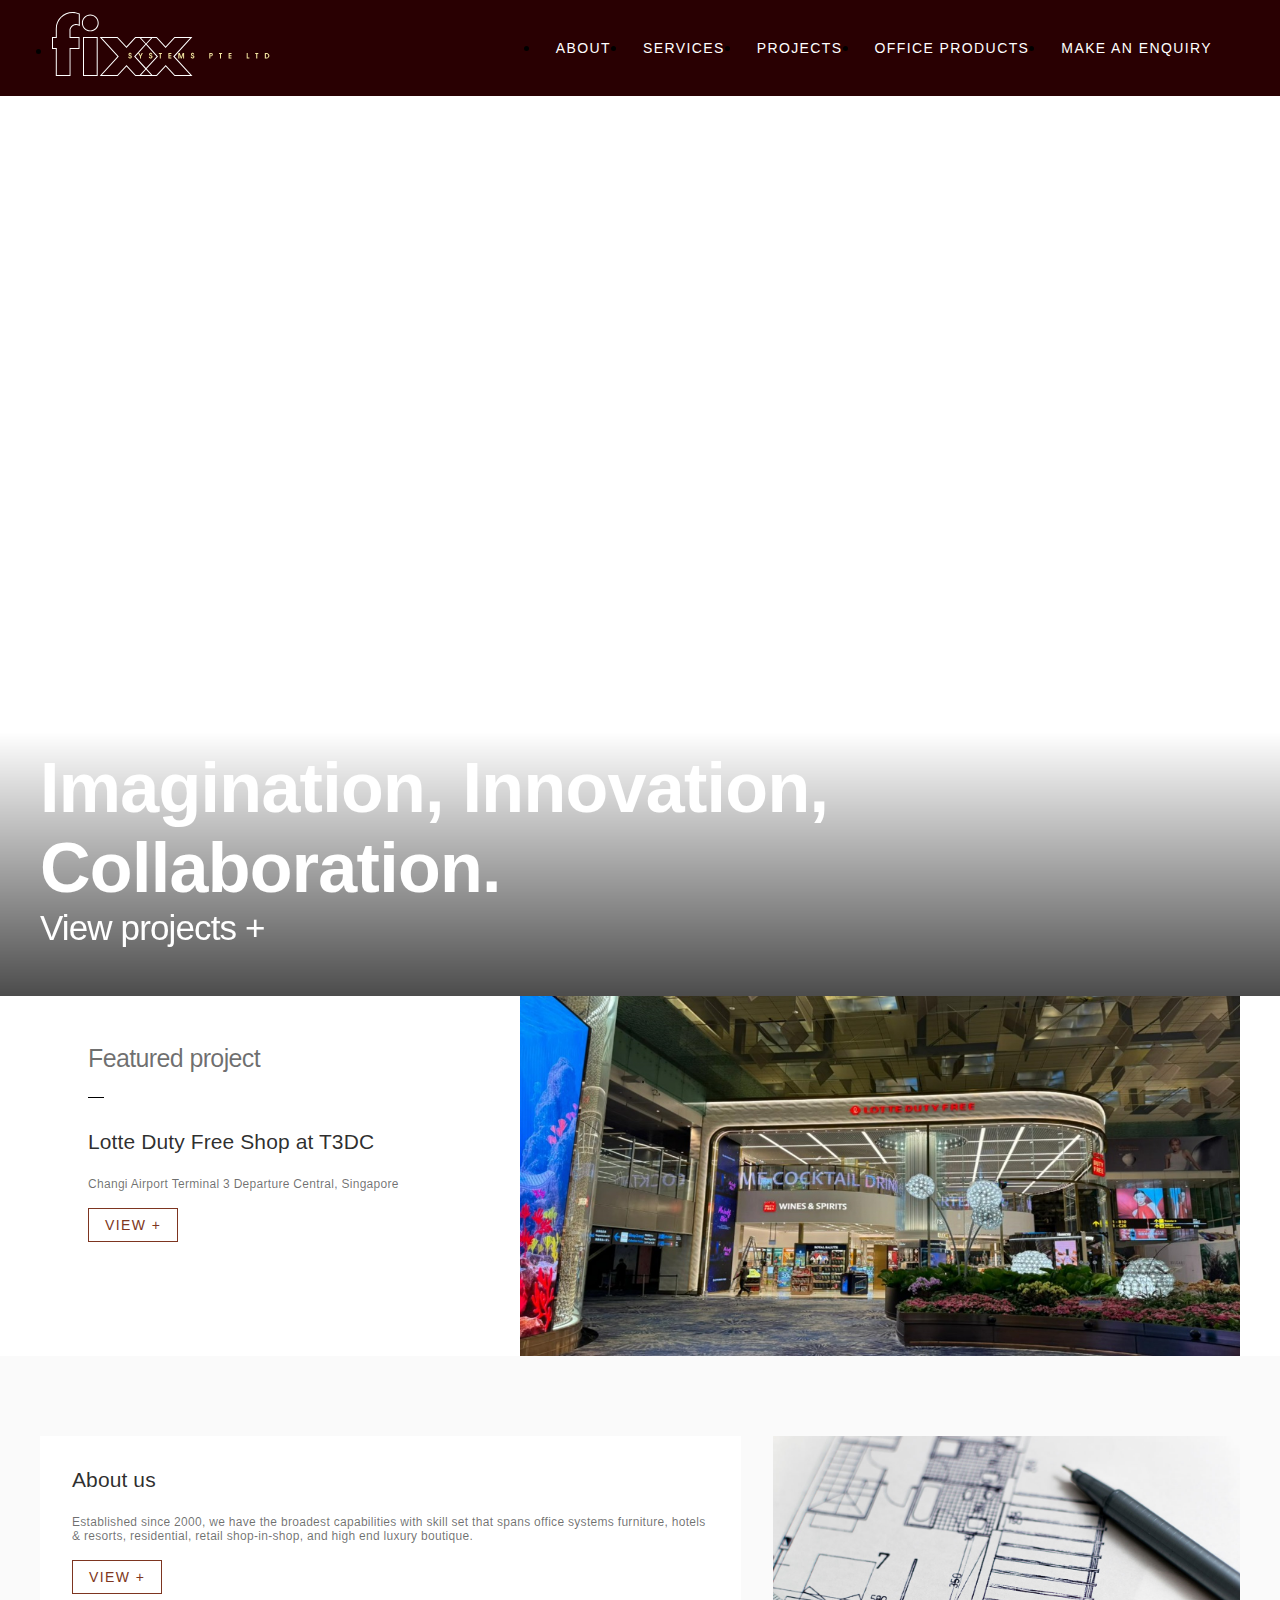
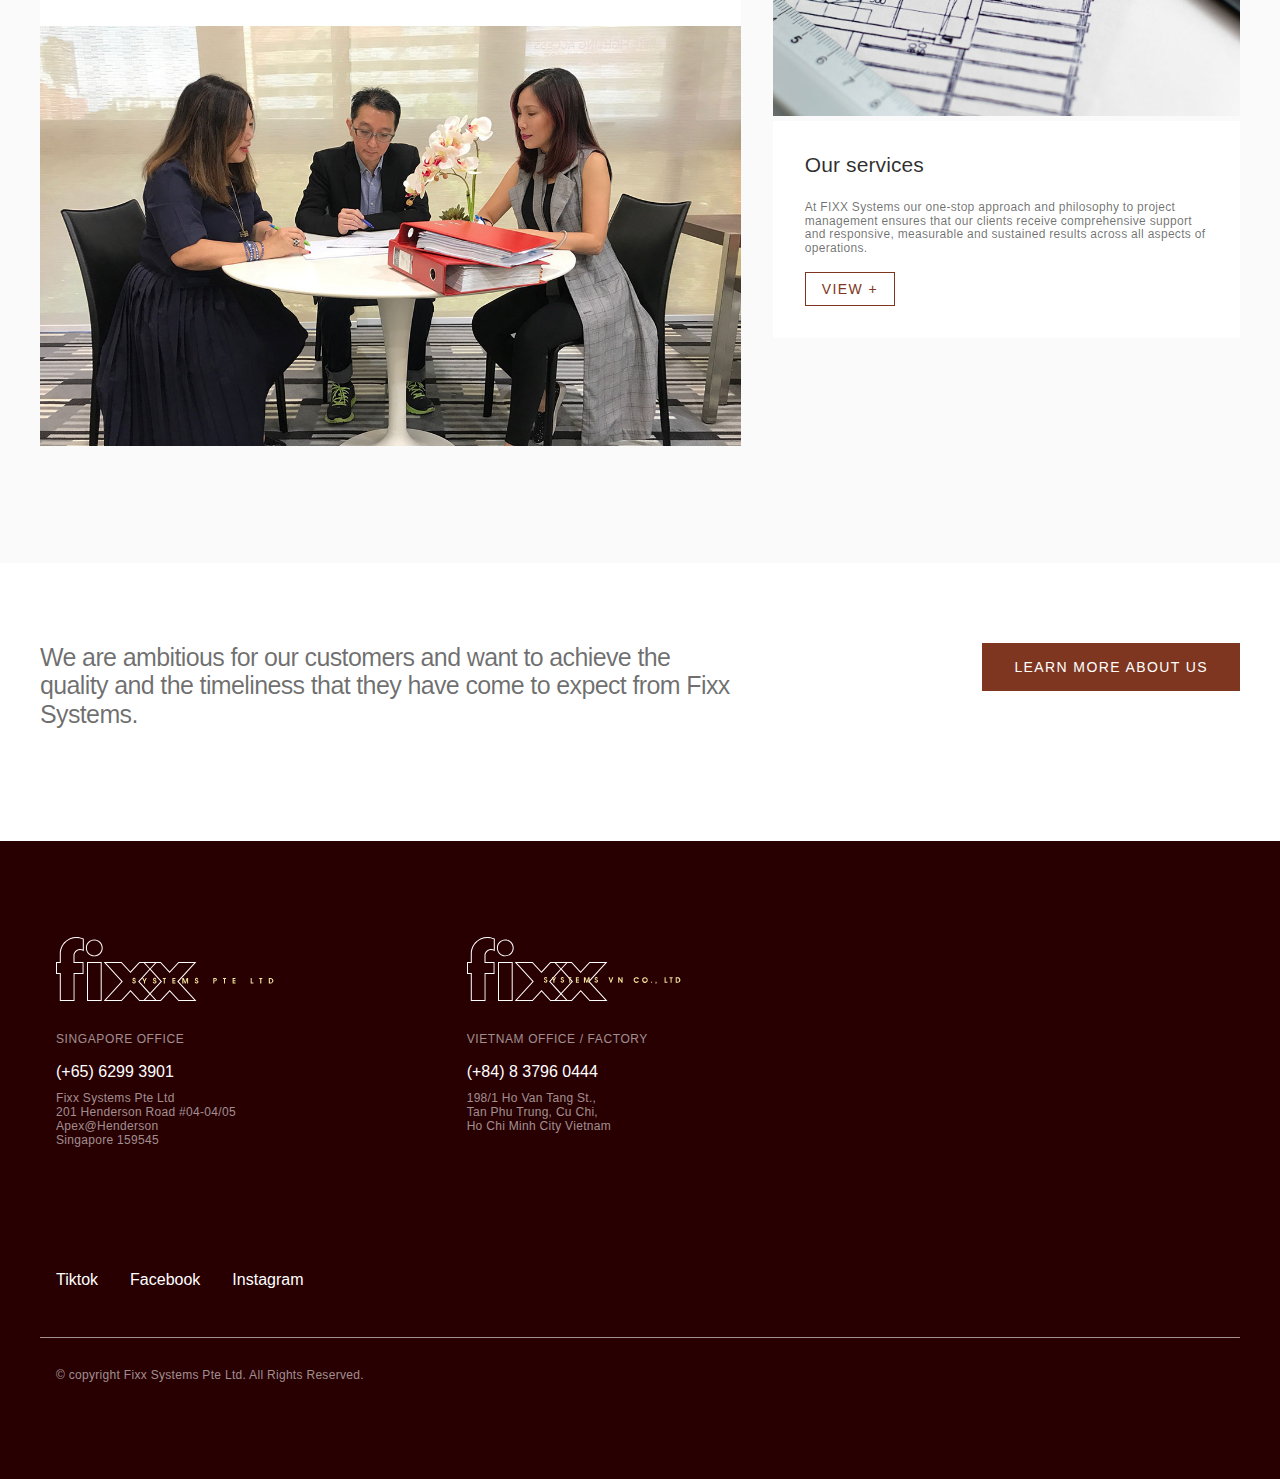
==== index.html @ 89d81445 "Add dist folder for deployment" ====
<!DOCTYPE html><html lang="en"><head><meta charset="UTF-8"><meta name="viewport" content="width=device-width,initial-scale=1"><title>Fixx Systems - Homepage</title><script defer="defer" src="./assets/js/main.1c9b17995feea3aafa4e.bundle.js"></script><link href="./assets/css/main.51d0623d6cb2ce246690.css" rel="stylesheet"></head><body><div class="off-canvas" id="offCanvas"><ul class="menu"><li class="off-canvas-logo-bar"><a class="oc-logo-svg" href="index.html"><div class="oc-logo-wrapper"><object type="image/svg+xml" data="assets/svg/logo-sg.svg"><!--[if lte IE 8 ]--> <img src="assets/img/logo-sg.png" alt="Fixx Systems Singapore Logo"><!--[endif]--></object></div></a></li><li><a href="about.html">About</a></li><li><a href="services.html">Services</a></li><li><a href="projects.html">Projects</a></li><li><a href="office-products.html">Office Products</a></li><li><a href="enquiry.html">Make an Enquiry</a></li></ul><ul class="menu"><span class="oc-heading">Singapore Contact</span><li><a href="tel:62993901">(+65) 6299 3901</a></li></ul><ul class="menu"><span class="oc-heading">Vietnam Contact</span><li><a href="tel:84837960444">(+84) 8 3796 0444</a></li></ul></div><a href="enquiry.html" class="enquiry-visibility f-btn">Make an enquiry</a><div class="overlay" id="overlay"></div><div class="nav-header-bar"><div class="nav-wrapper"><div class="nav-header-bar-left"><ul class="menu"><li class="navicon-wrapper-visibility"><div class="navicon-wrapper"><a class="navicon-button" id="toggle"><div class="navicon1"></div><div class="navicon2"></div></a></div></li><li><a class="sg-h-logo-svg" href="index.html"><div class="sg-logo-wrapper"><object type="image/svg+xml" data="assets/svg/logo-sg.svg"><!--[if lte IE 8 ]--> <img src="assets/img/logo-sg.png" alt="Fixx Systems Singapore Logo"><!--[endif]--></object></div></a></li></ul></div><div class="nav-header-bar-right"><ul class="menu"><li><a href="about.html">About</a></li><li><a href="services.html">Services</a></li><li><a href="projects.html">Projects</a></li><li><a href="office-products.html">Office Products</a></li><li><a href="enquiry.html">Make an enquiry</a></li></ul></div></div></div><div class="home-bg"><div class="video-container"><iframe src="https://www.youtube.com/embed/K9FNqbUGIAs?autoplay=1&mute=1&loop=1&playlist=K9FNqbUGIAs&controls=0&showinfo=0&rel=0" frameborder="0" allow="autoplay; fullscreen" allowfullscreen></iframe></div><div class="home-tagline-wrapper"><h1 class="display">Imagination, Innovation, Collaboration.</h1><a href="projects.html"><span class="headline1">View projects</span></a></div></div><figure class="feature-wrapper"><a href="proj-ret-lotte-duty-free-shop.html" class="grid-container g2-3"><figcaption class="featured-caption-wrapper grid-item-g2-3-l"><div class="title-wrapper"><h2 class="title-line">Featured project</h2></div><h3>Lotte Duty Free Shop at T3DC</h3><span>Changi Airport Terminal 3 Departure Central, Singapore</span><div class="hollow-btn" href="#">view</div></figcaption><img src="./assets/img/t3dc-1.jpg" class="grid-item-g2-3-r" alt="Changi Airport Terminal 3 Departure Central, Singapore"></a></figure><div class="section-wrapper l-grey-bg"><div class="grid-container g3-2"><figure class="card-wrapper grid-item-g3-2-l"><a href="about.html"><figcaption class="card-caption-wrapper"><h3>About us</h3><span>Established since 2000, we have the broadest capabilities with skill set that spans office systems furniture, hotels & resorts, residential, retail shop-in-shop, and high end luxury boutique.</span><div class="hollow-btn" href="#">view</div></figcaption><img src="./assets/img/home-about-fixx.jpg" alt="About us"></a></figure><figure class="card-wrapper grid-item-g3-2-r"><a href="services.html"><img src="./assets/img/home-services-small-img.jpg" alt="Our Services"><figcaption class="card-caption-wrapper"><h3>Our services</h3><span>At FIXX Systems our one-stop approach and philosophy to project management ensures that our clients receive comprehensive support and responsive, measurable and sustained results across all aspects of operations.</span><div class="hollow-btn" href="#">view</div></figcaption></a></figure></div></div><div class="section-wrapper white-bg"><div class="grid-container g3-2"><div class="grid-item-g3-2-l"><h3 class="headline2">We are ambitious for our customers and want to achieve the quality and the timeliness that they have come to expect from Fixx Systems.</h3></div><div class="grid-item-g3-2-r"><a class="d-btn" href="about.html">Learn more about us</a></div></div></div><footer id="footer"><div class="section-wrapper"><div class="grid-container g3"><div class="grid-item-g3-1"><a class="sg-f-logo-svg" href="index.html"><div class="sg-logo-wrapper"><object type="image/svg+xml" data="assets/svg/logo-sg.svg"><!--[if lte IE 8 ]--> <img src="assets/img/logo-sg.png" alt="Fixx Systems Singapore Logo"><!--[endif]--></object></div></a><span class="links-heading">Singapore office</span><ul><li><a href="tel:62993901">(+65) 6299 3901</a></li><li><p>Fixx Systems Pte Ltd<br>201 Henderson Road #04-04/05<br>Apex@Henderson<br>Singapore 159545</p></li></ul></div><div class="grid-item-g3-2"><a class="vn-logo-svg" href="index.html"><div class="vn-logo-wrapper"><object type="image/svg+xml" data="assets/svg/logo-vn.svg"><!--[if lte IE 8 ]--> <img src="assets/img/logo-vn.png" alt="Fixx Systems Vietnam Logo"><!--[endif]--></object></div></a><span class="links-heading">Vietnam office / factory</span><ul class="menu vertical"><li><a href="tel:84837960444">(+84) 8 3796 0444</a></li><li><p>198/1 Ho Van Tang St.,<br>Tan Phu Trung, Cu Chi,<br>Ho Chi Minh City Vietnam</p></li></ul></div></div><ul class="social"><li><a href="#">Tiktok</a></li><li><a href="#">Facebook</a></li><li><a href="#">Instagram</a></li></ul><div class="copyright-wrapper"><div class="copyright">&copy; copyright Fixx Systems Pte Ltd. All Rights Reserved.</div></div></div></footer><script src="./assets/js/main.bundle.js"></script></body></html>
---- assets/css/main.51d0623d6cb2ce246690.css ----
/*!****************************************************************************************************************!*\
  !*** css ./node_modules/css-loader/dist/cjs.js!./node_modules/sass-loader/dist/cjs.js!./stylesheets/main.scss ***!
  \****************************************************************************************************************/
/*! normalize.css v8.0.1 | MIT License | github.com/necolas/normalize.css */
/* Document
   ========================================================================== */
/**
 * 1. Correct the line height in all browsers.
 * 2. Prevent adjustments of font size after orientation changes in iOS.
 */
html {
  line-height: 1.15; /* 1 */
  -webkit-text-size-adjust: 100%; /* 2 */
}

/* Sections
   ========================================================================== */
/**
 * Remove the margin in all browsers.
 */
body {
  margin: 0;
}

/**
 * Render the `main` element consistently in IE.
 */
main {
  display: block;
}

/**
 * Correct the font size and margin on `h1` elements within `section` and
 * `article` contexts in Chrome, Firefox, and Safari.
 */
h1 {
  font-size: 2em;
  margin: 0.67em 0;
}

/* Grouping content
   ========================================================================== */
/**
 * 1. Add the correct box sizing in Firefox.
 * 2. Show the overflow in Edge and IE.
 */
hr {
  box-sizing: content-box; /* 1 */
  height: 0; /* 1 */
  overflow: visible; /* 2 */
}

/**
 * 1. Correct the inheritance and scaling of font size in all browsers.
 * 2. Correct the odd `em` font sizing in all browsers.
 */
pre {
  font-family: monospace, monospace; /* 1 */
  font-size: 1em; /* 2 */
}

/* Text-level semantics
   ========================================================================== */
/**
 * Remove the gray background on active links in IE 10.
 */
a {
  background-color: transparent;
}

/**
 * 1. Remove the bottom border in Chrome 57-
 * 2. Add the correct text decoration in Chrome, Edge, IE, Opera, and Safari.
 */
abbr[title] {
  border-bottom: none; /* 1 */
  text-decoration: underline; /* 2 */
  text-decoration: underline dotted; /* 2 */
}

/**
 * Add the correct font weight in Chrome, Edge, and Safari.
 */
b,
strong {
  font-weight: bolder;
}

/**
 * 1. Correct the inheritance and scaling of font size in all browsers.
 * 2. Correct the odd `em` font sizing in all browsers.
 */
code,
kbd,
samp {
  font-family: monospace, monospace; /* 1 */
  font-size: 1em; /* 2 */
}

/**
 * Add the correct font size in all browsers.
 */
small {
  font-size: 80%;
}

/**
 * Prevent `sub` and `sup` elements from affecting the line height in
 * all browsers.
 */
sub,
sup {
  font-size: 75%;
  line-height: 0;
  position: relative;
  vertical-align: baseline;
}

sub {
  bottom: -0.25em;
}

sup {
  top: -0.5em;
}

/* Embedded content
   ========================================================================== */
/**
 * Remove the border on images inside links in IE 10.
 */
img {
  border-style: none;
}

/* Forms
   ========================================================================== */
/**
 * 1. Change the font styles in all browsers.
 * 2. Remove the margin in Firefox and Safari.
 */
button,
input,
optgroup,
select,
textarea {
  font-family: inherit; /* 1 */
  font-size: 100%; /* 1 */
  line-height: 1.15; /* 1 */
  margin: 0; /* 2 */
}

/**
 * Show the overflow in IE.
 * 1. Show the overflow in Edge.
 */
button,
input { /* 1 */
  overflow: visible;
}

/**
 * Remove the inheritance of text transform in Edge, Firefox, and IE.
 * 1. Remove the inheritance of text transform in Firefox.
 */
button,
select { /* 1 */
  text-transform: none;
}

/**
 * Correct the inability to style clickable types in iOS and Safari.
 */
button,
[type=button],
[type=reset],
[type=submit] {
  -webkit-appearance: button;
}

/**
 * Remove the inner border and padding in Firefox.
 */
button::-moz-focus-inner,
[type=button]::-moz-focus-inner,
[type=reset]::-moz-focus-inner,
[type=submit]::-moz-focus-inner {
  border-style: none;
  padding: 0;
}

/**
 * Restore the focus styles unset by the previous rule.
 */
button:-moz-focusring,
[type=button]:-moz-focusring,
[type=reset]:-moz-focusring,
[type=submit]:-moz-focusring {
  outline: 1px dotted ButtonText;
}

/**
 * Correct the padding in Firefox.
 */
fieldset {
  padding: 0.35em 0.75em 0.625em;
}

/**
 * 1. Correct the text wrapping in Edge and IE.
 * 2. Correct the color inheritance from `fieldset` elements in IE.
 * 3. Remove the padding so developers are not caught out when they zero out
 *    `fieldset` elements in all browsers.
 */
legend {
  box-sizing: border-box; /* 1 */
  color: inherit; /* 2 */
  display: table; /* 1 */
  max-width: 100%; /* 1 */
  padding: 0; /* 3 */
  white-space: normal; /* 1 */
}

/**
 * Add the correct vertical alignment in Chrome, Firefox, and Opera.
 */
progress {
  vertical-align: baseline;
}

/**
 * Remove the default vertical scrollbar in IE 10+.
 */
textarea {
  overflow: auto;
}

/**
 * 1. Add the correct box sizing in IE 10.
 * 2. Remove the padding in IE 10.
 */
[type=checkbox],
[type=radio] {
  box-sizing: border-box; /* 1 */
  padding: 0; /* 2 */
}

/**
 * Correct the cursor style of increment and decrement buttons in Chrome.
 */
[type=number]::-webkit-inner-spin-button,
[type=number]::-webkit-outer-spin-button {
  height: auto;
}

/**
 * 1. Correct the odd appearance in Chrome and Safari.
 * 2. Correct the outline style in Safari.
 */
[type=search] {
  -webkit-appearance: textfield; /* 1 */
  outline-offset: -2px; /* 2 */
}

/**
 * Remove the inner padding in Chrome and Safari on macOS.
 */
[type=search]::-webkit-search-decoration {
  -webkit-appearance: none;
}

/**
 * 1. Correct the inability to style clickable types in iOS and Safari.
 * 2. Change font properties to `inherit` in Safari.
 */
::-webkit-file-upload-button {
  -webkit-appearance: button; /* 1 */
  font: inherit; /* 2 */
}

/* Interactive
   ========================================================================== */
/*
 * Add the correct display in Edge, IE 10+, and Firefox.
 */
details {
  display: block;
}

/*
 * Add the correct display in all browsers.
 */
summary {
  display: list-item;
}

/* Misc
   ========================================================================== */
/**
 * Add the correct display in IE 10+.
 */
template {
  display: none;
}

/**
 * Add the correct display in IE 10.
 */
[hidden] {
  display: none;
}

/*
/// Breakpoints map
/// @prop {String} keys - Keys are identifiers mapped to a given length
/// @prop {Map} values - Values are actual breakpoints expressed in pixels
$breakpoints: (
  'small': 320px,
  'medium': 768px,
  'large': 1024px,
) !default;
*/
/*--- grid ---*/
/*--- colors ---*/
/*--- font size ---*/
/*--- font weight ---*/
/*--- font tracking ---*/
/*--- nav ---*/
/*--- margins & paddings ---*/
/*--- breakpoints ---*/
/**
 * Set up a decent box model on the root element
 */
html {
  box-sizing: border-box;
}

/**
 * Make all elements from the DOM inherit from the parent box-sizing
 * Since `*` has a specificity of 0, it does not override the `html` value
 * making all elements inheriting from the root box-sizing value
 * See: https://css-tricks.com/inheriting-box-sizing-probably-slightly-better-best-practice/
 */
*,
*::before,
*::after {
  box-sizing: inherit;
}

* {
  margin: 0;
  padding: 0;
}

.module > *:last-child,
.module > *:last-child > *:last-child,
.module > *:last-child > *:last-child > *:last-child {
  margin-bottom: 0;
}

/**
 * Clear inner floats
 */
.clearfix::after {
  clear: both;
  content: "";
  display: table;
}

/**
 * Main content containers
 * 1. Make the container full-width with a maximum width
 * 2. Center it in the viewport
 * 3. Leave some space on the edges, especially valuable on small screens
 */
.container {
  max-width: 1180px; /* 1 */
  margin-left: auto; /* 2 */
  margin-right: auto; /* 2 */
  padding-left: 20px; /* 3 */
  padding-right: 20px; /* 3 */
  width: 100%; /* 1 */
}

/**
 * Hide text while making it readable for screen readers
 * 1. Needed in WebKit-based browsers because of an implementation bug;
 *    See: https://code.google.com/p/chromium/issues/detail?id=457146
 */
.hide-text {
  overflow: hidden;
  padding: 0; /* 1 */
  text-indent: 101%;
  white-space: nowrap;
}

/**
 * Hide element while making it readable for screen readers
 * Shamelessly borrowed from HTML5Boilerplate:
 * https://github.com/h5bp/html5-boilerplate/blob/master/src/css/main.css#L119-L133
 */
.visually-hidden {
  border: 0;
  clip: rect(0 0 0 0);
  height: 1px;
  margin: -1px;
  overflow: hidden;
  padding: 0;
  position: absolute;
  width: 1px;
}

/**
 * Basic typography style for copy text
 */
body {
  font-family: "Roboto", sans-serif;
}

a {
  text-decoration: none;
}

.display {
  font-family: "Raleway", sans-serif;
  font-size: calc(30px + 40 * (100vw - 320px) / 880);
  font-weight: 800;
  letter-spacing: -0.01em;
  line-height: normal;
}
@media (min-width: 992px) {
  .display {
    font-size: 4.375em;
  }
}

.headline1, h2 {
  font-size: calc(25px + 10 * (100vw - 320px) / 880);
  font-weight: 300;
  letter-spacing: -0.025em;
  margin-bottom: 2rem;
  color: #000;
  color: hsla(0, 0%, 0%, 0.57);
}
@media (min-width: 992px) {
  .headline1, h2 {
    font-size: 2.1875em;
  }
}

.headline2, .l-project-caption-wrapper h2,
.r-project-caption-wrapper h2,
.featured-caption-wrapper h2 {
  font-size: calc(18px + 7 * (100vw - 320px) / 880);
  font-weight: 300;
  letter-spacing: -0.025em;
  margin-bottom: 2rem;
  color: #000;
  color: hsla(0, 0%, 0%, 0.57);
}
@media (min-width: 992px) {
  .headline2, .l-project-caption-wrapper h2,
  .r-project-caption-wrapper h2,
  .featured-caption-wrapper h2 {
    font-size: 1.5625em;
  }
}

.title, h3 {
  font-size: calc(18px + 3 * (100vw - 320px) / 880);
  font-weight: 500;
  letter-spacing: 0.005em;
  margin-bottom: 1.5rem;
  color: #000;
  color: hsla(0, 0%, 0%, 0.83);
}
@media (min-width: 992px) {
  .title, h3 {
    font-size: 1.3125em;
  }
}

.subheading, h4 {
  font-size: calc(16px + 2 * (100vw - 320px) / 880);
  font-weight: 400;
  letter-spacing: 0.01em;
  color: #000;
  color: hsla(0, 0%, 0%, 0.83);
}
@media (min-width: 992px) {
  .subheading, h4 {
    font-size: 1.125em;
  }
}

.body1 {
  font-size: calc(14px + 2 * (100vw - 320px) / 880);
  font-weight: 500;
  letter-spacing: 0.01em;
  color: #000;
  color: hsla(0, 0%, 0%, 0.83);
}
@media (min-width: 992px) {
  .body1 {
    font-size: 1rem;
  }
}

.body2, p {
  font-size: calc(14px + 2 * (100vw - 320px) / 880);
  font-weight: 400;
  letter-spacing: 0.01em;
  color: #000;
  color: hsla(0, 0%, 0%, 0.83);
  margin-bottom: 1.5rem;
}
@media (min-width: 992px) {
  .body2, p {
    font-size: 1rem;
  }
}

.caption1, .oc-heading,
.links-heading {
  font-size: 0.75em;
  font-weight: 400;
  letter-spacing: 0.05em;
  text-transform: uppercase;
  color: #000;
  color: hsla(0, 0%, 0%, 0.57);
  margin-bottom: 1rem;
}

.caption2, .copyright, #footer li p, span {
  font-size: 0.75em;
  font-weight: 400;
  letter-spacing: 0.025em;
  color: #000;
  color: hsla(0, 0%, 0%, 0.57);
  margin-bottom: 1rem;
  display: block;
}

.btn, .hollow-btn, .d-btn,
.f-btn, .tabs-title a, .nav-header-bar-right li a, #offCanvas li a,
#offCanvasLeftOverlap li a {
  font-size: calc(12px + 2 * (100vw - 320px) / 880);
  font-weight: 500;
  letter-spacing: 0.1em;
  text-transform: uppercase;
  line-height: normal;
  color: #000;
  color: hsla(0, 0%, 0%, 0.57);
}
@media (min-width: 992px) {
  .btn, .hollow-btn, .d-btn,
  .f-btn, .tabs-title a, .nav-header-bar-right li a, #offCanvas li a,
  #offCanvasLeftOverlap li a {
    font-size: 0.875em;
  }
}

/*--- title line ---*/
.title-wrapper {
  position: relative;
}

.title-line {
  padding: 0 0 1em 0;
  width: 100%;
  margin-bottom: 1em;
}
.title-line:after {
  content: "";
  position: absolute;
  left: 0;
  bottom: 0;
  height: 1px;
  width: 1rem;
  border-bottom: solid 1px #000;
}

.home-tagline-wrapper span {
  color: #fff;
  color: hsl(0, 100%, 100%);
  -webkit-transition: all 0.3s ease-in-out;
  -moz-transition: all 0.3s ease-in-out;
  -ms-transition: all 0.3s ease-in-out;
  -o-transition: all 0.3s ease-in-out;
  transition: all 0.3s ease-in-out;
}
.home-tagline-wrapper span:active, .home-tagline-wrapper span:hover, .home-tagline-wrapper span:active:after, .home-tagline-wrapper span:hover:after {
  color: #f6e7a1;
  color: hsl(49, 83%, 80%);
}
.home-tagline-wrapper span:after {
  color: #fff;
  color: hsl(0, 100%, 100%);
  content: " +";
  -webkit-transition: all 0.3s ease-in-out;
  -moz-transition: all 0.3s ease-in-out;
  -ms-transition: all 0.3s ease-in-out;
  -o-transition: all 0.3s ease-in-out;
  transition: all 0.3s ease-in-out;
}

.team-wrapper h3,
.team-wrapper span {
  margin: 0;
}

.svc-gradient-overlay figcaption h3,
.svc-gradient-overlay figcaption span,
.s-figcaption h3,
.s-figcaption span {
  color: #fff;
  color: hsl(0, 100%, 100%);
}

.sys-pan-gradient-overlay figcaption h3,
.desk-seat-gradient-overlay figcaption h3 {
  color: #fff;
  color: hsl(0, 100%, 100%);
  margin: 0;
}

/*--- footer ---*/
.links-heading {
  color: #fff;
  color: hsla(0, 100%, 100%, 0.57);
}

.oc-heading {
  color: #000;
  color: hsla(0, 0%, 0%, 0.57);
  padding: 5rem 1rem 0;
}

#footer ul {
  list-style: none;
}
#footer li p {
  color: #fff;
  color: hsla(0, 100%, 100%, 0.57);
}
#footer li a {
  -webkit-transition: all 0.3s ease-in-out;
  -moz-transition: all 0.3s ease-in-out;
  -ms-transition: all 0.3s ease-in-out;
  -o-transition: all 0.3s ease-in-out;
  transition: all 0.3s ease-in-out;
  color: #fff;
  color: hsl(0, 100%, 100%);
  margin: 0 1rem;
}
#footer li a:hover, #footer li a:focus {
  color: #f6e7a1;
  color: hsl(49, 83%, 80%);
}

.copyright {
  color: #fff;
  color: hsla(0, 100%, 100%, 0.57);
  padding-top: 2rem;
  padding-left: 1rem;
}
.copyright:before {
  position: absolute;
  top: 0;
  left: 0;
  right: 0;
  display: block;
  content: "";
  border-top: solid 1px #fff;
  border-color: hsla(0, 100%, 100%, 0.57);
}

/*--- footer ---*/
#footer {
  background: #2a0002;
  background: hsl(357, 100%, 8%);
  color: #fff;
  color: hsl(0, 100%, 100%);
}
#footer span.links-heading {
  display: block;
  margin: 0 1rem 1rem;
}
#footer li p {
  margin: 0.7rem 1rem;
}

.copyright-wrapper {
  width: 100%;
  display: grid;
  grid-row-gap: 0px;
  position: relative;
  margin-top: 1rem;
}
@media (min-width: 992px) {
  .copyright-wrapper {
    margin: 0 auto;
    max-width: 75rem;
  }
}

.social {
  display: flex;
  flex-wrap: wrap;
  justify-content: flex-start;
  align-items: flex-start;
  flex-direction: column;
  padding: 2rem 0;
  -webkit-transition: all 0.3s ease-in-out;
  -moz-transition: all 0.3s ease-in-out;
  -ms-transition: all 0.3s ease-in-out;
  -o-transition: all 0.3s ease-in-out;
  transition: all 0.3s ease-in-out;
}
@media (min-width: 768px) {
  .social {
    margin: 4rem auto 0;
    max-width: 75rem;
    flex-direction: row;
  }
}
.social li a {
  display: flex;
  padding: 1rem 0;
}

/*--- navicon ---*/
.navicon-wrapper {
  display: flex;
  align-self: center;
  justify-content: flex-start;
}
@media (min-width: 992px) {
  .navicon-wrapper {
    display: none;
  }
}

.navicon-button {
  position: relative;
  height: 3rem;
  display: inline-block;
  padding: 1rem;
  /*$navicon-size/2 $navicon-size/8;*/
  cursor: pointer;
  user-select: none;
  -webkit-transition: all 0.3s ease-in-out;
  -moz-transition: all 0.3s ease-in-out;
  -ms-transition: all 0.3s ease-in-out;
  -o-transition: all 0.3s ease-in-out;
  transition: all 0.3s ease-in-out;
}
.navicon-button:hover {
  opacity: 1;
}
.navicon-button:hover .navicon1:after,
.navicon-button:hover .navicon2:after {
  width: 1.5rem;
}

.navicon1 {
  display: block;
  width: 1.5rem;
  height: 0.125rem;
  background-color: #fff;
  background-color: hsl(0, 100%, 100%);
  background-repeat: no-repeat;
  background-size: 0.1875rem 0.1875rem;
  user-select: none;
  color: #fff;
  color: hsl(0, 100%, 100%);
  -webkit-transition: all 0.3s ease-in-out;
  -moz-transition: all 0.3s ease-in-out;
  -ms-transition: all 0.3s ease-in-out;
  -o-transition: all 0.3s ease-in-out;
  transition: all 0.3s ease-in-out;
  position: relative;
}
.navicon1:after {
  display: block;
  width: 1.5rem;
  height: 0.125rem;
  background-color: #fff;
  background-color: hsl(0, 100%, 100%);
  background-repeat: no-repeat;
  background-size: 0.1875rem 0.1875rem;
  user-select: none;
  color: #fff;
  color: hsl(0, 100%, 100%);
  -webkit-transition: all 0.3s ease-in-out;
  -moz-transition: all 0.3s ease-in-out;
  -ms-transition: all 0.3s ease-in-out;
  -o-transition: all 0.3s ease-in-out;
  transition: all 0.3s ease-in-out;
  position: absolute;
  content: "";
  width: 1rem;
  top: 0.375rem;
  color: #fff;
  color: hsl(0, 100%, 100%);
  background-color: #fff;
  background-color: hsl(0, 100%, 100%);
}

.navicon2 {
  display: block;
  width: 1.5rem;
  height: 0.125rem;
  background-color: #fff;
  background-color: hsl(0, 100%, 100%);
  background-repeat: no-repeat;
  background-size: 0.1875rem 0.1875rem;
  user-select: none;
  color: #fff;
  color: hsl(0, 100%, 100%);
  -webkit-transition: all 0.3s ease-in-out;
  -moz-transition: all 0.3s ease-in-out;
  -ms-transition: all 0.3s ease-in-out;
  -o-transition: all 0.3s ease-in-out;
  transition: all 0.3s ease-in-out;
  position: relative;
  margin-top: 0.625em;
}
.navicon2:after {
  display: block;
  width: 1.5rem;
  height: 0.125rem;
  background-color: #fff;
  background-color: hsl(0, 100%, 100%);
  background-repeat: no-repeat;
  background-size: 0.1875rem 0.1875rem;
  user-select: none;
  color: #fff;
  color: hsl(0, 100%, 100%);
  -webkit-transition: all 0.3s ease-in-out;
  -moz-transition: all 0.3s ease-in-out;
  -ms-transition: all 0.3s ease-in-out;
  -o-transition: all 0.3s ease-in-out;
  transition: all 0.3s ease-in-out;
  position: absolute;
  content: "";
  width: 1rem;
  top: 0.375rem;
  color: #fff;
  color: hsl(0, 100%, 100%);
  background-color: #fff;
  background-color: hsl(0, 100%, 100%);
}

/*--- logo ---*/
.oc-logo-wrapper {
  margin: 2rem 1rem 0.75rem;
}

.oc-logo-wrapper,
.sg-logo-wrapper {
  display: inline-block;
  position: relative;
  width: 13.625em;
  /* specify any width you want (a percentage value, basically) */
  height: 0;
  /* collapse the container's height */
  padding-bottom: 29.36%;
  /* (svg height / svg width) * 100% */
  vertical-align: middle;
  overflow: hidden;
  margin-bottom: 1rem;
  -webkit-transition: all 0.3s ease-in-out;
  -moz-transition: all 0.3s ease-in-out;
  -ms-transition: all 0.3s ease-in-out;
  -o-transition: all 0.3s ease-in-out;
  transition: all 0.3s ease-in-out;
}

.vn-logo-wrapper {
  display: inline-block;
  position: relative;
  width: 13.375em;
  /* specify any width you want (a percentage value, basically) */
  height: 0;
  /* collapse the container's height */
  padding-bottom: 29.91%;
  /* (svg height / svg width) * 100% */
  vertical-align: middle;
  overflow: hidden;
  margin-bottom: 1rem;
  -webkit-transition: all 0.3s ease-in-out;
  -moz-transition: all 0.3s ease-in-out;
  -ms-transition: all 0.3s ease-in-out;
  -o-transition: all 0.3s ease-in-out;
  transition: all 0.3s ease-in-out;
}

.off-canvas-logo-bar {
  background: #2a0002;
  background: hsl(357, 100%, 8%);
  margin-bottom: 2.5rem;
}

/*--- fix for IE ---*/
object {
  width: 100%;
}

a.sg-h-logo-svg {
  -webkit-transition: all 0.3s ease-in-out;
  -moz-transition: all 0.3s ease-in-out;
  -ms-transition: all 0.3s ease-in-out;
  -o-transition: all 0.3s ease-in-out;
  transition: all 0.3s ease-in-out;
}

a.oc-logo-svg,
a.sg-h-logo-svg,
a.sg-f-logo-svg,
a.vn-logo-svg {
  position: relative;
  display: inline-block;
  padding: 0 !important;
  outline: none;
}
a.oc-logo-svg:after,
a.sg-h-logo-svg:after,
a.sg-f-logo-svg:after,
a.vn-logo-svg:after {
  content: "";
  position: absolute;
  top: 0;
  right: 0;
  bottom: 0;
  left: 0;
}

a.sg-f-logo-svg,
a.vn-logo-svg {
  margin: 1rem;
}

/*--- header nav ---*/
.nav-header-bar {
  background: #2a0002;
  background: hsl(357, 100%, 8%);
  display: flex;
}

.nav-wrapper {
  display: flex;
  position: relative;
  margin: 0 auto;
  padding: 0.75rem 0;
  max-height: 6em;
  width: 100%;
  *zoom: 1;
}
.nav-wrapper:before, .nav-wrapper:after {
  content: " ";
  display: table;
}
.nav-wrapper:after {
  clear: both;
}
@media (min-width: 768px) {
  .nav-wrapper {
    padding: 0.75rem;
  }
}
@media (min-width: 992px) {
  .nav-wrapper {
    padding: 0.75rem;
    max-width: 75rem;
  }
}

.nav-header-bar-left {
  display: flex;
}
.nav-header-bar-left .navicon-wrapper-visibility {
  display: flex;
  justify-items: center;
}
@media (min-width: 992px) {
  .nav-header-bar-left .navicon-wrapper-visibility {
    display: none;
  }
}
.nav-header-bar-left .menu {
  display: flex;
}

.nav-header-bar-right {
  display: none;
}
@media (min-width: 992px) {
  .nav-header-bar-right {
    display: flex;
    flex-direction: row;
    justify-content: end;
    align-items: center;
    width: 100%;
  }
}
.nav-header-bar-right .menu {
  display: flex;
  flex-direction: row;
}
.nav-header-bar-right li a {
  color: #fff;
  color: hsl(0, 100%, 100%);
  padding: 1rem;
  -webkit-transition: all 0.3s ease-in-out;
  -moz-transition: all 0.3s ease-in-out;
  -ms-transition: all 0.3s ease-in-out;
  -o-transition: all 0.3s ease-in-out;
  transition: all 0.3s ease-in-out;
}
.nav-header-bar-right li a:hover {
  color: #f6e7a1;
  color: hsl(49, 83%, 80%);
}

/*--- off-canvas ---*/
#offCanvas li a,
#offCanvasLeftOverlap li a {
  -webkit-transition: all 0.3s ease-in-out;
  -moz-transition: all 0.3s ease-in-out;
  -ms-transition: all 0.3s ease-in-out;
  -o-transition: all 0.3s ease-in-out;
  transition: all 0.3s ease-in-out;
}
#offCanvas li a:hover,
#offCanvasLeftOverlap li a:hover {
  color: hsl(14, 59%, 31%);
}

.off-canvas {
  background: #fff;
  background: hsl(0, 100%, 100%);
  position: fixed;
  top: 0;
  left: -75vw;
  width: 75vw;
  height: 100%;
  z-index: 1000;
  -webkit-transition: all 0.3s ease-in-out;
  -moz-transition: all 0.3s ease-in-out;
  -ms-transition: all 0.3s ease-in-out;
  -o-transition: all 0.3s ease-in-out;
  transition: all 0.3s ease-in-out;
  overflow: scroll;
}
.off-canvas .menu {
  display: flex;
  flex-direction: column;
  list-style: none;
}
.off-canvas .menu li:nth-child(n+2) a {
  display: flex;
  width: 100%;
  padding: 1rem;
}
.off-canvas.active {
  transform: translateX(100%);
}

body.no-scroll {
  overflow: hidden;
  height: 100vh;
  /* Optional: To prevent content jumping */
  position: fixed;
  width: 100%;
}

/* Overlay */
.overlay {
  display: none;
  position: fixed;
  top: 0;
  left: 0;
  right: 0;
  bottom: 0;
  background-color: rgba(0, 0, 0, 0.5);
  z-index: 999;
}
.overlay.active {
  display: block;
}

.position-left {
  width: 75vw;
  -webkit-transform: translateX(-75vw);
  -ms-transform: translateX(-75vw);
  transform: translateX(-75vw);
}

.js-off-canvas-overlay {
  background: hsla(0, 0%, 0%, 0.5);
  background: rgba 0, 0, 0, 0.5;
}

/*--- tabs filter ---*/
.tabs-filter {
  background: #fff;
  background: hsl(0, 100%, 100%);
}

.tabs,
.tabs-content {
  border: 0;
  background: transparent;
}

.tabs-panel {
  padding: 0;
}

.tabs-title a {
  padding: 1.5rem;
  -webkit-transition: all 0.3s ease-in-out;
  -moz-transition: all 0.3s ease-in-out;
  -ms-transition: all 0.3s ease-in-out;
  -o-transition: all 0.3s ease-in-out;
  transition: all 0.3s ease-in-out;
}
.tabs-title a.current, .tabs-title a:active, .tabs-title a:hover {
  color: #2a0002;
  color: hsl(357, 100%, 8%);
}

.tabs-title > a:focus,
.tabs-title > a[aria-selected=true] {
  background: #f9f9f9;
  background: hsl(0, 0%, 98%);
  color: #2a0002;
  color: hsl(357, 100%, 8%);
  outline: none;
}

/*--- wrappers ---*/
.section-wrapper {
  -webkit-transition: all 0.3s ease-in-out;
  -moz-transition: all 0.3s ease-in-out;
  -ms-transition: all 0.3s ease-in-out;
  -o-transition: all 0.3s ease-in-out;
  transition: all 0.3s ease-in-out;
  padding: 5rem 0;
}

.projects-section-wrapper {
  -webkit-transition: all 0.3s ease-in-out;
  -moz-transition: all 0.3s ease-in-out;
  -ms-transition: all 0.3s ease-in-out;
  -o-transition: all 0.3s ease-in-out;
  transition: all 0.3s ease-in-out;
  padding: 0;
}

/*--- Grid ---*/
.grid-container {
  width: 100%;
  display: grid;
  grid-row-gap: 0px;
}

.g2-3 {
  grid-template-columns: 1fr;
  grid-template-rows: 2fr;
}
@media (min-width: 768px) {
  .g2-3 {
    grid-template-columns: 2fr 3fr;
    grid-template-rows: 1fr;
    max-width: 75rem;
    margin: 0 auto;
  }
}

.g2-3-p {
  grid-template-columns: 1fr;
  grid-template-rows: 2fr;
}
@media (min-width: 768px) {
  .g2-3-p {
    grid-template-columns: 2fr 3fr;
    grid-template-rows: 1fr;
    max-width: 75rem;
    margin: 0 auto;
  }
}

.g3-2 {
  grid-template-columns: 1fr;
  grid-template-rows: 2fr;
  padding: 0 1rem;
}
@media (min-width: 768px) {
  .g3-2 {
    grid-template-columns: 3fr 2fr;
    grid-template-rows: 1fr;
    grid-column-gap: 2rem;
    max-width: 75rem;
    margin: 0 auto;
    padding: 0;
  }
}

.g3-2-p {
  grid-template-columns: 1fr;
  grid-template-rows: 2fr;
  padding: 1rem;
  justify-items: stretch;
}
@media (min-width: 768px) {
  .g3-2-p {
    grid-template-columns: 3fr 2fr;
    grid-template-rows: 1fr;
    max-width: 75rem;
    margin: 0 auto;
  }
}
@media (min-width: 992px) {
  .g3-2-p {
    padding: 1rem;
  }
}
@media (min-width: 1200px) {
  .g3-2-p {
    padding: 1rem 0;
  }
}

.g1-3 {
  grid-template-columns: 1fr;
  grid-template-rows: 2fr;
}
@media (min-width: 1200px) {
  .g1-3 {
    grid-template-columns: 1fr 3fr;
    grid-template-rows: 1fr;
    max-width: 75rem;
    margin: 0 auto;
  }
}

.g3-1 {
  grid-template-columns: 1fr;
  grid-template-rows: 2fr;
}
@media (min-width: 992px) {
  .g3-1 {
    grid-template-columns: 3fr 1fr;
    grid-template-rows: 1fr;
    grid-column-gap: 2rem;
    max-width: 75rem;
    margin: 0 auto;
  }
}

.g3 {
  grid-template-columns: repeat(3, 1fr);
  grid-template-rows: 1fr;
  grid-column-gap: 2rem;
}
@media (min-width: 1200px) {
  .g3 {
    max-width: 75rem;
    margin: 0 auto;
  }
}

.g4 {
  grid-template-columns: repeat(4, 1fr);
  grid-template-rows: 1fr;
  grid-column-gap: 2rem;
}
@media (min-width: 1200px) {
  .g4 {
    max-width: 75rem;
    margin: 0 auto;
  }
}

.grid-item-g2-3-l {
  grid-row: 1/2;
  min-width: 0;
  padding: 3rem;
  max-width: 100%;
  height: auto;
}
@media (min-width: 768px) {
  .grid-item-g2-3-l {
    grid-column: 1/2;
  }
}

.grid-item-g2-3-r {
  grid-column: 1/-1;
  grid-row: 2/-1;
  min-width: 0;
  max-width: 100%;
  height: 100%;
  object-fit: cover;
}
@media (min-width: 768px) {
  .grid-item-g2-3-r {
    grid-column: 2/-1;
    grid-row: 1/-1;
  }
}

.grid-item-g3-2-l {
  grid-column: 1/-1;
  grid-row: 1/2;
  min-width: 0;
  max-width: 100%;
}
@media (min-width: 768px) {
  .grid-item-g3-2-l {
    grid-column: 1/2;
    grid-row: 2/-1;
  }
}
.grid-item-g3-2-l img {
  width: 100%;
}

.grid-item-g3-2-p-l {
  grid-column: 1/-1;
  grid-row: 1/2;
  min-width: 0;
  max-width: 100%;
  height: 100%;
  object-fit: cover;
}
@media (min-width: 768px) {
  .grid-item-g3-2-p-l {
    grid-column: 1/2;
    grid-row: 2/-1;
  }
}
.grid-item-g3-2-p-l img {
  width: 100%;
}

.grid-item-g3-2-r {
  grid-column: 1/-1;
  min-width: 0;
  max-width: 100%;
}
@media (min-width: 768px) {
  .grid-item-g3-2-r {
    grid-column: 2/-1;
    grid-row: 2/-1;
    justify-self: end;
  }
}
.grid-item-g3-2-r img {
  width: 100%;
}

.grid-item-g3-2-p-r {
  grid-column: 1/-1;
  min-width: 0;
  max-width: 100%;
  padding: 3rem;
}
@media (min-width: 768px) {
  .grid-item-g3-2-p-r {
    grid-column: 2/-1;
    grid-row: 2/-1;
  }
}
.grid-item-g3-2-p-r img {
  width: 100%;
}

.grid-item-g3-1 {
  grid-column: 1/-1;
}
@media (min-width: 768px) {
  .grid-item-g3-1 {
    grid-column: 1/1;
  }
}

/*--- featured ---*/
.featured-wrapper {
  position: relative;
}
.featured-wrapper img {
  width: 100%;
  height: auto;
  object-fit: contain;
}

a:hover .featured-caption-wrapper .hollow-btn {
  color: #fff;
  color: hsl(0, 100%, 100%);
  background: #7d3520;
  background: hsl(14, 59%, 31%);
}

/*--- cards ---*/
.team-wrapper,
.card-wrapper {
  margin-bottom: 2rem;
}

.team-caption-wrapper,
.card-caption-wrapper {
  padding: 2rem;
  background: #fff;
  color: hsl(0, 100%, 100%);
}

a:hover .card-caption-wrapper .hollow-btn {
  color: #fff;
  color: hsl(0, 100%, 100%);
  background: #7d3520;
  background: hsl(14, 59%, 31%);
}

/*--- backgrounds ---*/
.header-bg {
  height: 30vh;
  width: 100%;
  position: relative;
  overflow: hidden;
  -webkit-transition: all 0.3s ease-in-out;
  -moz-transition: all 0.3s ease-in-out;
  -ms-transition: all 0.3s ease-in-out;
  -o-transition: all 0.3s ease-in-out;
  transition: all 0.3s ease-in-out;
}
@media (min-width: 992px) {
  .header-bg {
    height: 40vh;
  }
}
.header-bg img {
  width: 100%;
  height: 100%;
  object-fit: cover;
}

.header-tagline-wrapper {
  position: absolute;
  bottom: 0;
  left: 0;
  right: 0;
  width: 100%;
  height: 100%;
  padding: 1rem;
  background: linear-gradient(to top, rgba(0, 0, 0, 0.3), rgba(0, 0, 0, 0));
  display: flex;
  align-items: flex-end;
  overflow-wrap: break-word;
}
@media (min-width: 768px) {
  .header-tagline-wrapper {
    max-width: rem-calc(1200);
  }
}
.header-tagline-wrapper h1 {
  width: 100%;
  color: #fff;
  color: hsl(0, 100%, 100%);
  -webkit-transition: all 0.3s ease-in-out;
  -moz-transition: all 0.3s ease-in-out;
  -ms-transition: all 0.3s ease-in-out;
  -o-transition: all 0.3s ease-in-out;
  transition: all 0.3s ease-in-out;
}
@media (min-width: 1400px) {
  .header-tagline-wrapper h1 {
    max-width: 75rem;
    margin: 0 auto 1rem;
  }
}

/*--- projects ---*/
.project-figure-wrapper {
  position: relative;
  margin-bottom: 1rem;
  overflow: hidden;
}
.project-figure-wrapper figure {
  height: 25vh;
  width: 100%;
}
@media (min-width: 768px) {
  .project-figure-wrapper figure {
    height: 50vh;
  }
}
.project-figure-wrapper figure img {
  width: 100%;
  height: 100%;
  object-fit: cover;
}

.l-project-caption-wrapper,
.r-project-caption-wrapper {
  background: #fff;
  background: hsl(0, 100%, 100%);
  position: relative;
}

@media (min-width: 768px) {
  .l-project-caption-wrapper {
    left: 0;
    width: 50%;
  }
}
@media (min-width: 576px) {
  .l-project-caption-wrapper {
    min-width: 45%;
    width: 45%;
    left: 1rem;
  }
}
@media (min-width: 992px) {
  .l-project-caption-wrapper {
    min-width: 33%;
    width: 33%;
    left: 5rem;
  }
}
a:hover .l-project-caption-wrapper .hollow-btn {
  color: #fff;
  color: hsl(0, 100%, 100%);
  background: #7d3520;
  background: hsl(14, 59%, 31%);
}

a:hover .r-project-caption-wrapper .hollow-btn {
  color: #fff;
  color: hsl(0, 100%, 100%);
  background: #7d3520;
  background: hsl(14, 59%, 31%);
}

.project-info {
  display: block;
}
.project-info span {
  margin-bottom: 2rem;
}

.svc-gradient-overlay,
.desk-seat-gradient-overlay {
  margin: 0 auto 2rem;
}

.sys-pan-gradient-overlay {
  margin: 0 auto 0.5em;
}
@media (min-width: 768px) {
  .sys-pan-gradient-overlay {
    margin: 0 0.5em 0.5em auto;
  }
}

.svc-gradient-overlay,
.sys-pan-gradient-overlay,
.desk-seat-gradient-overlay {
  position: relative;
  max-width: 100%;
}
.svc-gradient-overlay:after,
.sys-pan-gradient-overlay:after,
.desk-seat-gradient-overlay:after {
  display: block;
  position: relative;
  margin-top: -9.375em;
  height: 9.375em;
  width: 100%;
  content: "";
  background: rgba(42, 0, 2, 0);
  background: -moz-linear-gradient(top, rgba(42, 0, 2, 0) 0%, rgba(42, 0, 2, 0.5) 100%);
  background: -webkit-gradient(left top, left bottom, color-stop(0%, rgba(42, 0, 2, 0)), color-stop(100%, rgba(42, 0, 2, 0.5)));
  background: -webkit-linear-gradient(top, rgba(42, 0, 2, 0) 0%, rgba(42, 0, 2, 0.5) 100%);
  background: -o-linear-gradient(top, rgba(42, 0, 2, 0) 0%, rgba(42, 0, 2, 0.5) 100%);
  background: -ms-linear-gradient(top, rgba(42, 0, 2, 0) 0%, rgba(42, 0, 2, 0.5) 100%);
  background: linear-gradient(to bottom, rgba(42, 0, 2, 0) 0%, rgba(42, 0, 2, 0.5) 100%);
  filter: progid:DXImageTransform.Microsoft.gradient(startColorstr="#2a0002", endColorstr="#2a0002", GradientType=0);
}
@media (min-width: 576px) {
  .svc-gradient-overlay:after,
  .sys-pan-gradient-overlay:after,
  .desk-seat-gradient-overlay:after {
    margin-top: -12.5em;
    height: 12.5em;
  }
}
.svc-gradient-overlay img,
.sys-pan-gradient-overlay img,
.desk-seat-gradient-overlay img {
  width: 100%;
}
.svc-gradient-overlay figcaption,
.sys-pan-gradient-overlay figcaption,
.desk-seat-gradient-overlay figcaption {
  position: absolute;
  z-index: 1;
  bottom: 1.5rem;
  left: 1.5rem;
  right: 1.5rem;
}

/*--- tabs filter ---*/
.tabs-filter {
  width: 100%;
  background: #fff;
  background: hsl(0, 100%, 100%);
  -webkit-transition: all 0.3s ease-in-out;
  -moz-transition: all 0.3s ease-in-out;
  -ms-transition: all 0.3s ease-in-out;
  -o-transition: all 0.3s ease-in-out;
  transition: all 0.3s ease-in-out;
}
.tabs-filter.sticky {
  position: sticky;
  top: 0;
  z-index: 15;
}
@media (min-width: 992px) {
  .tabs-filter {
    max-width: 75rem;
    margin: 0 auto;
    left: 0;
    right: 0;
  }
}

.tabs {
  border: 0;
  background: transparent;
  list-style: none;
  display: flex;
  flex-direction: row;
  justify-content: flex-start;
}

.tabs-content {
  border: 0;
  background: transparent;
  list-style: none;
}

.tabs-panel {
  padding: 0;
  display: none;
}

.tabs-title a {
  display: flex;
  padding: 1.5rem;
  -webkit-transition: all 0.3s ease-in-out;
  -moz-transition: all 0.3s ease-in-out;
  -ms-transition: all 0.3s ease-in-out;
  -o-transition: all 0.3s ease-in-out;
  transition: all 0.3s ease-in-out;
}
.tabs-title a.current, .tabs-title a:active, .tabs-title a:hover {
  color: #2a0002;
  color: hsl(357, 100%, 8%);
}

.tabs-title > a:focus,
.tabs-title > a[aria-selected=true] {
  background: #f9f9f9;
  background: hsl(0, 0%, 98%);
  color: #2a0002;
  color: hsl(357, 100%, 8%);
  outline: none;
}

.hollow-btn {
  display: inline-block;
  background: none;
  padding: 0.5rem 1rem;
  color: #7d3520;
  color: hsl(14, 59%, 31%);
  border: solid 1px #7d3520;
  text-decoration: none;
  text-align: center;
  -webkit-transition: all 0.3s ease-in-out;
  -moz-transition: all 0.3s ease-in-out;
  -ms-transition: all 0.3s ease-in-out;
  -o-transition: all 0.3s ease-in-out;
  transition: all 0.3s ease-in-out;
}
.hollow-btn:hover, .hollow-btn:focus {
  color: #fff;
  color: hsl(0, 100%, 100%);
  background: #7d3520;
  background: hsl(14, 59%, 31%);
}
.hollow-btn:after {
  content: " +";
}

.d-btn,
.f-btn {
  background: #7d3520;
  background: hsl(14, 59%, 31%);
  color: #fff;
  color: hsl(0, 100%, 100%);
  padding: 1rem 2rem;
  text-decoration: none;
  text-align: center;
  display: inline-block;
  -webkit-transition: all 0.3s ease-in-out;
  -moz-transition: all 0.3s ease-in-out;
  -ms-transition: all 0.3s ease-in-out;
  -o-transition: all 0.3s ease-in-out;
  transition: all 0.3s ease-in-out;
}
.d-btn:hover, .d-btn:focus,
.f-btn:hover,
.f-btn:focus {
  color: #f6e7a1;
  color: hsl(49, 83%, 80%);
  background: #7d3520;
  background: hsl(14, 59%, 31%);
}

.f-btn {
  position: fixed;
  bottom: 0;
  left: 0;
  right: 0;
  width: 100%;
  z-index: 1;
}

.enquiry-visibility {
  z-index: 20;
}
@media (min-width: 992px) {
  .enquiry-visibility {
    display: none;
  }
}

.carousel {
  position: relative;
  width: 100vw;
  height: 100vh;
  overflow: hidden;
}

.carousel-images {
  display: flex;
  height: 100%;
  -webkit-transition: all 0.3s ease-in-out;
  -moz-transition: all 0.3s ease-in-out;
  -ms-transition: all 0.3s ease-in-out;
  -o-transition: all 0.3s ease-in-out;
  transition: all 0.3s ease-in-out;
}
.carousel-images img {
  flex-shrink: 0;
  width: 100%;
  height: 100%;
  object-fit: cover;
}

.carousel-bullets {
  position: absolute;
  bottom: 20px;
  left: 50%;
  transform: translateX(-50%);
  display: flex;
  z-index: 10;
}
.carousel-bullets span {
  width: 12px;
  height: 12px;
  margin: 0 5px;
  background-color: rgba(255, 255, 255, 0.5);
  border-radius: 50%;
  cursor: pointer;
  transition: background-color 0.3s ease;
}
.carousel-bullets span.active {
  background-color: #333;
}

.carousel-arrow {
  position: absolute;
  top: 50%;
  transform: translateY(-50%);
  font-size: 24px;
  color: white;
  background-color: rgba(0, 0, 0, 0.5);
  padding: 10px;
  cursor: pointer;
  z-index: 10;
}

.left-arrow {
  left: 10px;
}

.right-arrow {
  right: 10px;
}

.home-bg {
  position: relative;
  width: 100%;
  height: 100vh;
  overflow: hidden;
  -webkit-transition: all 0.3s ease-in-out;
  -moz-transition: all 0.3s ease-in-out;
  -ms-transition: all 0.3s ease-in-out;
  -o-transition: all 0.3s ease-in-out;
  transition: all 0.3s ease-in-out;
  /* For <iframe> (YouTube videos) */
}
.home-bg img {
  width: 100%;
  height: 100%;
  object-fit: cover;
}
.home-bg video {
  position: absolute;
  top: 0;
  left: 0;
  width: 100%;
  height: 100%;
  object-fit: cover;
}
.home-bg .video-container {
  position: absolute;
  top: 0;
  left: 0;
  width: 100%;
  height: 100%;
  overflow: hidden;
  /* Ensures no content spills out */
}
.home-bg .video-container iframe {
  position: absolute;
  top: 50%;
  left: 50%;
  width: auto;
  /* Default width */
  height: auto;
  /* Default height */
  min-width: 100%;
  /* Ensures iframe fills horizontally */
  min-height: 100%;
  /* Ensures iframe fills vertically */
  transform: translate(-50%, -50%);
  /* Centers iframe */
}

/* Aspect Ratio Media Queries */
@media (max-aspect-ratio: 16/9) {
  .video-container iframe {
    width: 300vw;
    /* Increase width for taller viewports */
    height: 150vh;
  }
}
@media (min-aspect-ratio: 16/9) {
  .video-container iframe {
    width: 177.78vh;
    /* Increase height for wider viewports */
    height: 100vh;
  }
}
.home-tagline-wrapper {
  position: absolute;
  bottom: 0;
  left: 0;
  right: 0;
  width: 100%;
  padding: 1rem;
  background: linear-gradient(to top, rgba(0, 0, 0, 0.7), rgba(0, 0, 0, 0));
  display: flex;
  flex-direction: column;
  justify-content: flex-end;
  align-items: flex-start;
  box-sizing: border-box;
}
.home-tagline-wrapper h1 {
  width: 100%;
  max-width: 75rem;
  margin: 0 auto;
  color: #fff;
  color: hsl(0, 100%, 100%);
  -webkit-transition: all 0.3s ease-in-out;
  -moz-transition: all 0.3s ease-in-out;
  -ms-transition: all 0.3s ease-in-out;
  -o-transition: all 0.3s ease-in-out;
  transition: all 0.3s ease-in-out;
}
@media (min-width: 1400px) {
  .home-tagline-wrapper h1 {
    max-width: 75rem;
  }
}
.home-tagline-wrapper a {
  width: 100%;
  max-width: 75rem;
  margin: 0 auto;
  text-decoration: none;
}

.white-bg {
  background: #fff;
  background: hsl(0, 100%, 100%);
}

.l-grey-bg {
  background: #f9f9f9;
  background: hsl(0, 0%, 98%);
}
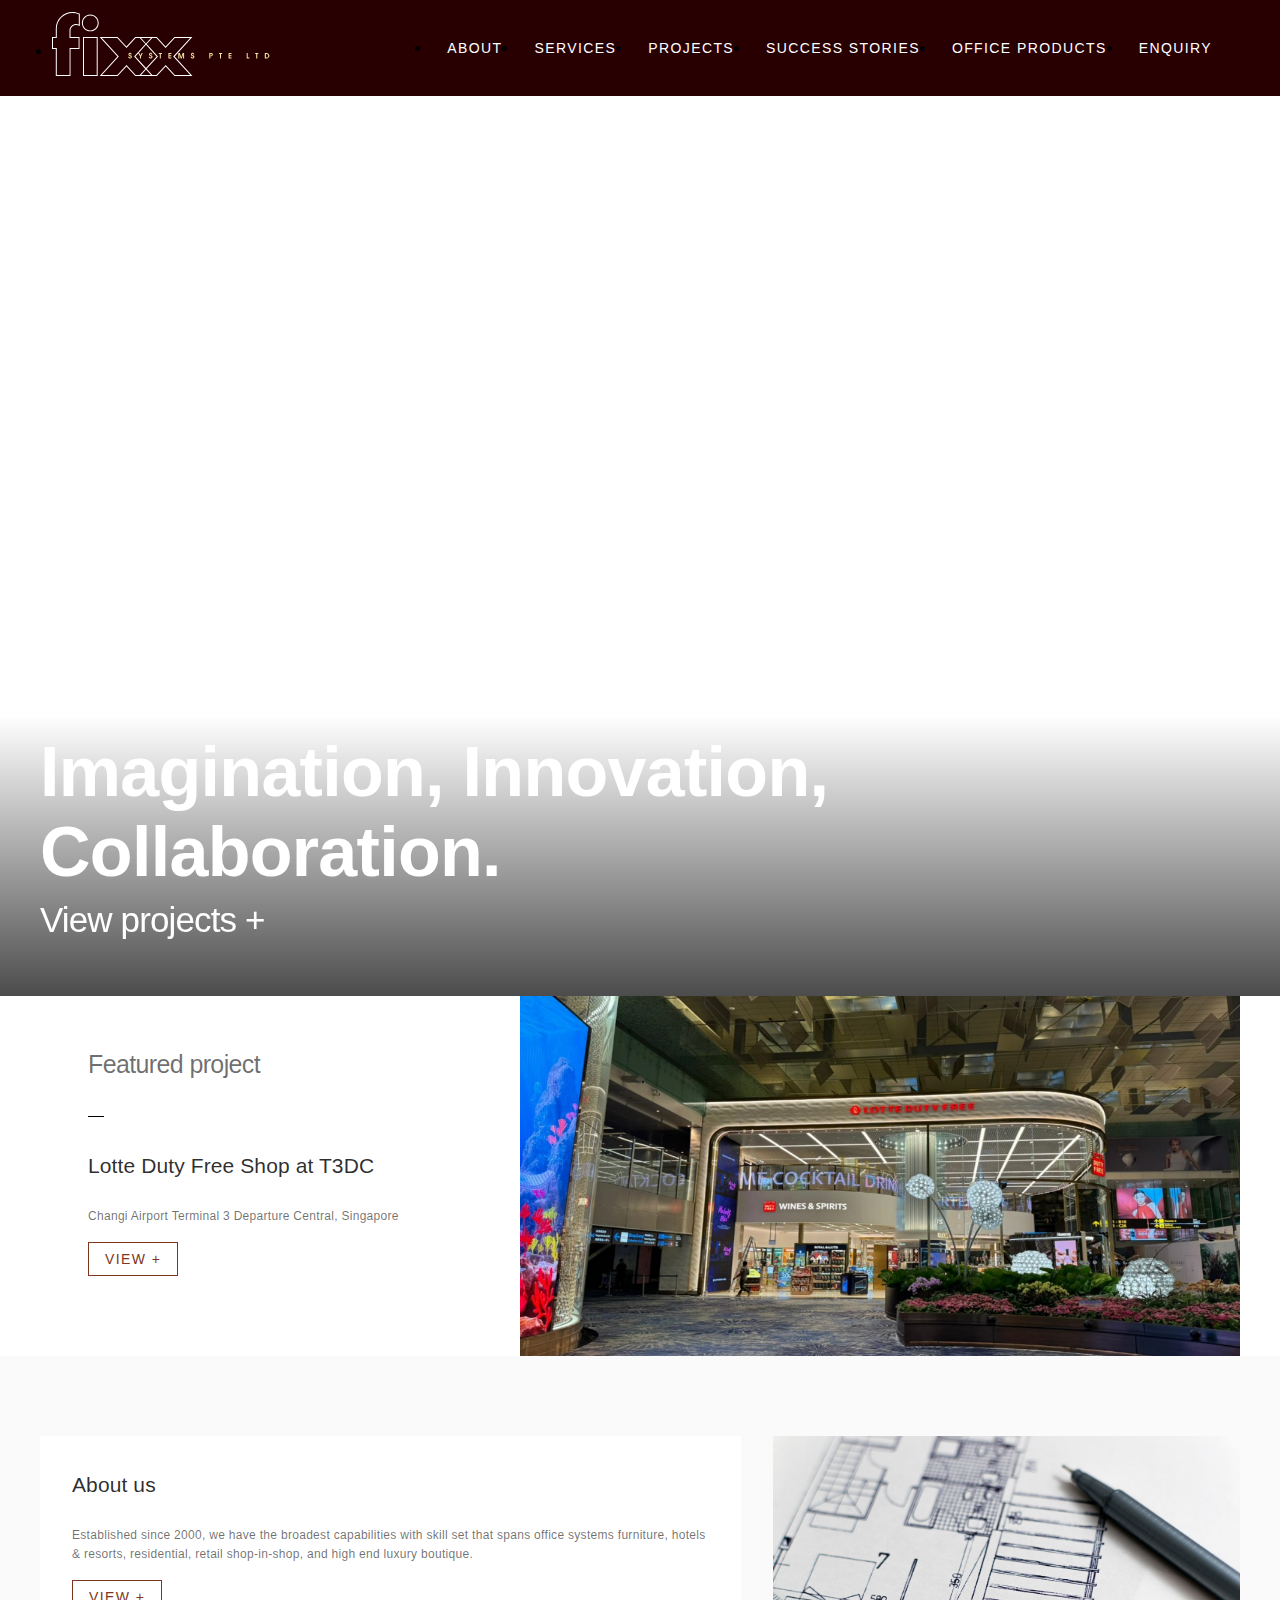
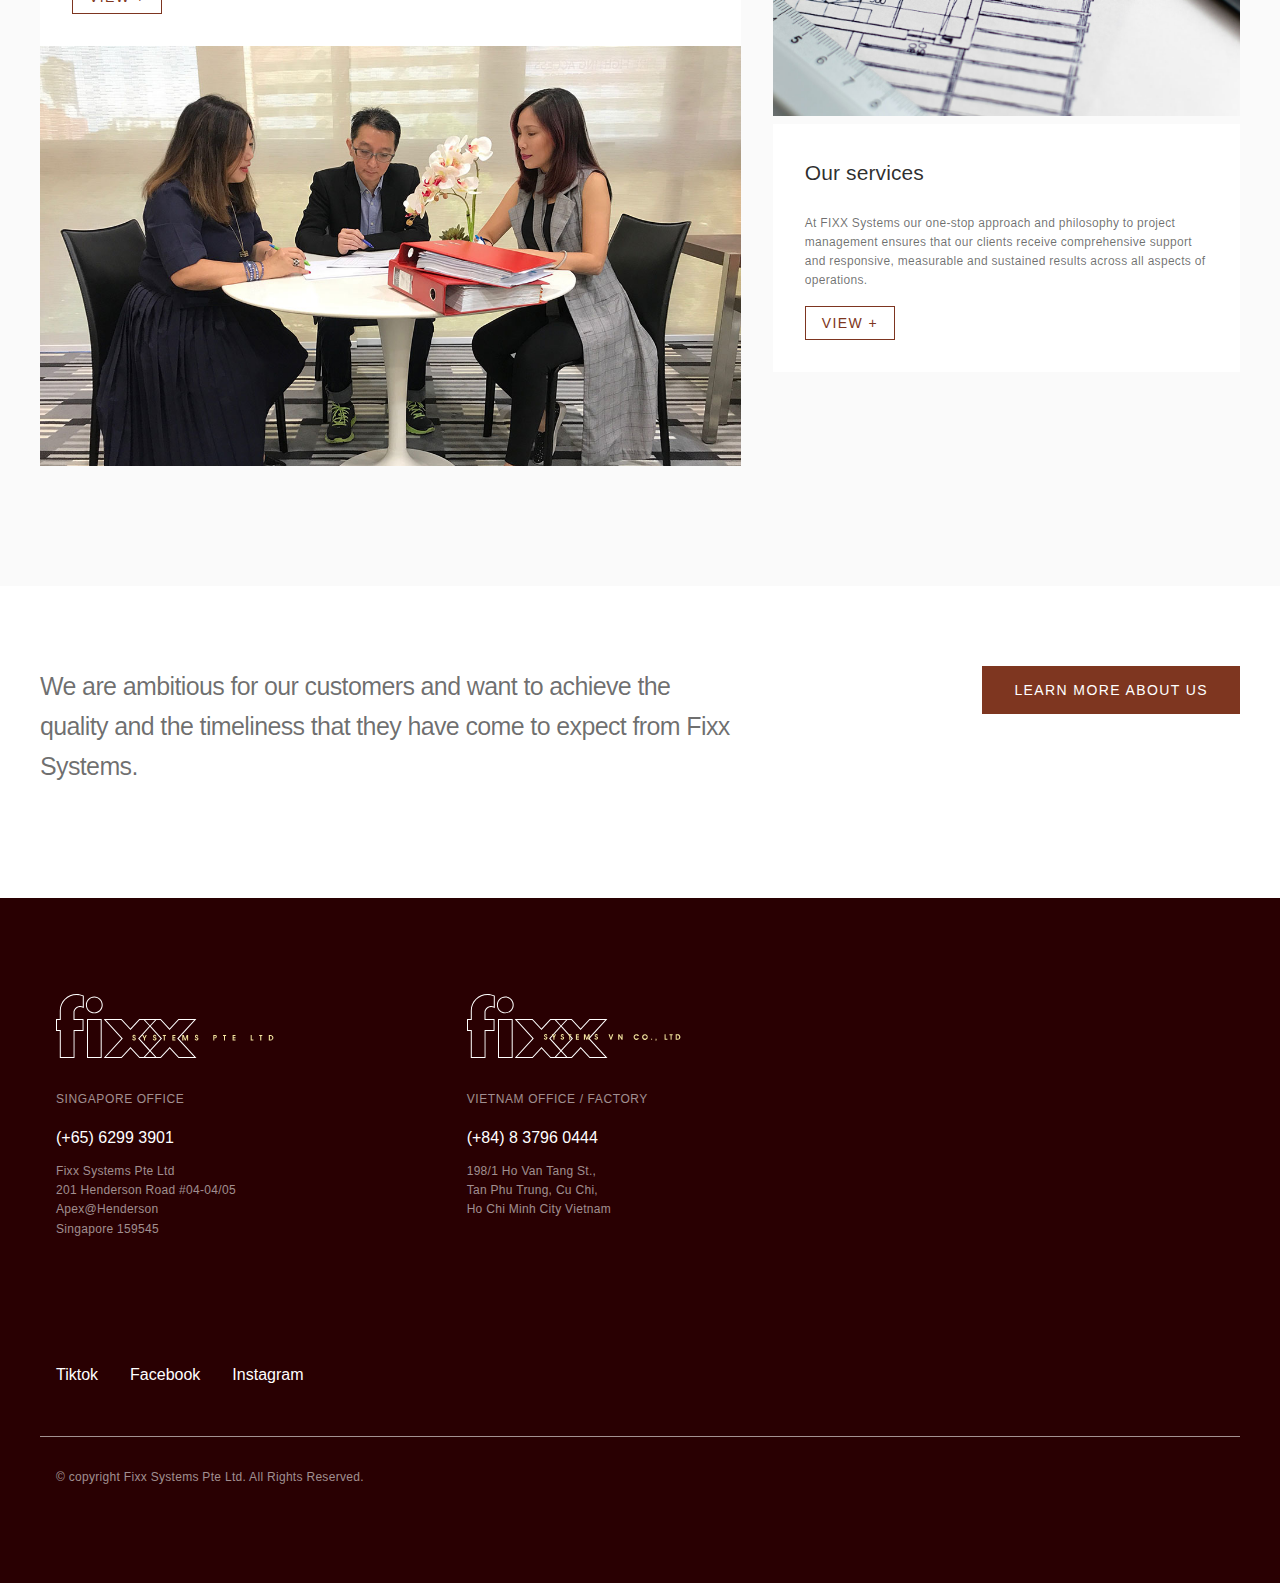
==== commit 7964a07e: "Update dist folder" ====
--- a/index.html
+++ b/index.html
@@ -1 +1 @@
-<!DOCTYPE html><html lang="en"><head><meta charset="UTF-8"><meta name="viewport" content="width=device-width,initial-scale=1"><title>Fixx Systems - Homepage</title><script defer="defer" src="./assets/js/main.1c9b17995feea3aafa4e.bundle.js"></script><link href="./assets/css/main.51d0623d6cb2ce246690.css" rel="stylesheet"></head><body><div class="off-canvas" id="offCanvas"><ul class="menu"><li class="off-canvas-logo-bar"><a class="oc-logo-svg" href="index.html"><div class="oc-logo-wrapper"><object type="image/svg+xml" data="assets/svg/logo-sg.svg"><!--[if lte IE 8 ]--> <img src="assets/img/logo-sg.png" alt="Fixx Systems Singapore Logo"><!--[endif]--></object></div></a></li><li><a href="about.html">About</a></li><li><a href="services.html">Services</a></li><li><a href="projects.html">Projects</a></li><li><a href="office-products.html">Office Products</a></li><li><a href="enquiry.html">Make an Enquiry</a></li></ul><ul class="menu"><span class="oc-heading">Singapore Contact</span><li><a href="tel:62993901">(+65) 6299 3901</a></li></ul><ul class="menu"><span class="oc-heading">Vietnam Contact</span><li><a href="tel:84837960444">(+84) 8 3796 0444</a></li></ul></div><a href="enquiry.html" class="enquiry-visibility f-btn">Make an enquiry</a><div class="overlay" id="overlay"></div><div class="nav-header-bar"><div class="nav-wrapper"><div class="nav-header-bar-left"><ul class="menu"><li class="navicon-wrapper-visibility"><div class="navicon-wrapper"><a class="navicon-button" id="toggle"><div class="navicon1"></div><div class="navicon2"></div></a></div></li><li><a class="sg-h-logo-svg" href="index.html"><div class="sg-logo-wrapper"><object type="image/svg+xml" data="assets/svg/logo-sg.svg"><!--[if lte IE 8 ]--> <img src="assets/img/logo-sg.png" alt="Fixx Systems Singapore Logo"><!--[endif]--></object></div></a></li></ul></div><div class="nav-header-bar-right"><ul class="menu"><li><a href="about.html">About</a></li><li><a href="services.html">Services</a></li><li><a href="projects.html">Projects</a></li><li><a href="office-products.html">Office Products</a></li><li><a href="enquiry.html">Make an enquiry</a></li></ul></div></div></div><div class="home-bg"><div class="video-container"><iframe src="https://www.youtube.com/embed/K9FNqbUGIAs?autoplay=1&mute=1&loop=1&playlist=K9FNqbUGIAs&controls=0&showinfo=0&rel=0" frameborder="0" allow="autoplay; fullscreen" allowfullscreen></iframe></div><div class="home-tagline-wrapper"><h1 class="display">Imagination, Innovation, Collaboration.</h1><a href="projects.html"><span class="headline1">View projects</span></a></div></div><figure class="feature-wrapper"><a href="proj-ret-lotte-duty-free-shop.html" class="grid-container g2-3"><figcaption class="featured-caption-wrapper grid-item-g2-3-l"><div class="title-wrapper"><h2 class="title-line">Featured project</h2></div><h3>Lotte Duty Free Shop at T3DC</h3><span>Changi Airport Terminal 3 Departure Central, Singapore</span><div class="hollow-btn" href="#">view</div></figcaption><img src="./assets/img/t3dc-1.jpg" class="grid-item-g2-3-r" alt="Changi Airport Terminal 3 Departure Central, Singapore"></a></figure><div class="section-wrapper l-grey-bg"><div class="grid-container g3-2"><figure class="card-wrapper grid-item-g3-2-l"><a href="about.html"><figcaption class="card-caption-wrapper"><h3>About us</h3><span>Established since 2000, we have the broadest capabilities with skill set that spans office systems furniture, hotels & resorts, residential, retail shop-in-shop, and high end luxury boutique.</span><div class="hollow-btn" href="#">view</div></figcaption><img src="./assets/img/home-about-fixx.jpg" alt="About us"></a></figure><figure class="card-wrapper grid-item-g3-2-r"><a href="services.html"><img src="./assets/img/home-services-small-img.jpg" alt="Our Services"><figcaption class="card-caption-wrapper"><h3>Our services</h3><span>At FIXX Systems our one-stop approach and philosophy to project management ensures that our clients receive comprehensive support and responsive, measurable and sustained results across all aspects of operations.</span><div class="hollow-btn" href="#">view</div></figcaption></a></figure></div></div><div class="section-wrapper white-bg"><div class="grid-container g3-2"><div class="grid-item-g3-2-l"><h3 class="headline2">We are ambitious for our customers and want to achieve the quality and the timeliness that they have come to expect from Fixx Systems.</h3></div><div class="grid-item-g3-2-r"><a class="d-btn" href="about.html">Learn more about us</a></div></div></div><footer id="footer"><div class="section-wrapper"><div class="grid-container g3"><div class="grid-item-g3-1"><a class="sg-f-logo-svg" href="index.html"><div class="sg-logo-wrapper"><object type="image/svg+xml" data="assets/svg/logo-sg.svg"><!--[if lte IE 8 ]--> <img src="assets/img/logo-sg.png" alt="Fixx Systems Singapore Logo"><!--[endif]--></object></div></a><span class="links-heading">Singapore office</span><ul><li><a href="tel:62993901">(+65) 6299 3901</a></li><li><p>Fixx Systems Pte Ltd<br>201 Henderson Road #04-04/05<br>Apex@Henderson<br>Singapore 159545</p></li></ul></div><div class="grid-item-g3-2"><a class="vn-logo-svg" href="index.html"><div class="vn-logo-wrapper"><object type="image/svg+xml" data="assets/svg/logo-vn.svg"><!--[if lte IE 8 ]--> <img src="assets/img/logo-vn.png" alt="Fixx Systems Vietnam Logo"><!--[endif]--></object></div></a><span class="links-heading">Vietnam office / factory</span><ul class="menu vertical"><li><a href="tel:84837960444">(+84) 8 3796 0444</a></li><li><p>198/1 Ho Van Tang St.,<br>Tan Phu Trung, Cu Chi,<br>Ho Chi Minh City Vietnam</p></li></ul></div></div><ul class="social"><li><a href="#">Tiktok</a></li><li><a href="#">Facebook</a></li><li><a href="#">Instagram</a></li></ul><div class="copyright-wrapper"><div class="copyright">&copy; copyright Fixx Systems Pte Ltd. All Rights Reserved.</div></div></div></footer><script src="./assets/js/main.bundle.js"></script></body></html>+<!DOCTYPE html><html lang="en"><head><meta charset="UTF-8"><meta name="viewport" content="width=device-width,initial-scale=1"><title>Fixx Systems - Homepage</title><script defer="defer" src="./assets/js/main.1c9b17995feea3aafa4e.bundle.js"></script><link href="./assets/css/main.ffd7974bba0970f834d8.css" rel="stylesheet"></head><body><div class="off-canvas" id="offCanvas"><ul class="menu"><li class="off-canvas-logo-bar"><a class="oc-logo-svg" href="index.html"><div class="oc-logo-wrapper"><object type="image/svg+xml" data="assets/svg/logo-sg.svg"><!--[if lte IE 8 ]--> <img src="assets/img/logo-sg.png" alt="Fixx Systems Singapore Logo"><!--[endif]--></object></div></a></li><li><a href="about.html">About</a></li><li><a href="services.html">Services</a></li><li><a href="projects.html">Projects</a></li><li><a href="success-stories.html">Success Stories</a></li><li><a href="office-products.html">Office Products</a></li><li><a href="enquiry.html">Enquiry</a></li></ul><ul class="menu"><span class="oc-heading">Singapore Contact</span><li><a href="tel:62993901">(+65) 6299 3901</a></li></ul><ul class="menu"><span class="oc-heading">Vietnam Contact</span><li><a href="tel:84837960444">(+84) 8 3796 0444</a></li></ul></div><a href="enquiry.html" class="enquiry-visibility f-btn">Make an enquiry</a><div class="overlay" id="overlay"></div><div class="nav-header-bar"><div class="nav-wrapper"><div class="nav-header-bar-left"><ul class="menu"><li class="navicon-wrapper-visibility"><div class="navicon-wrapper"><a class="navicon-button" id="toggle"><div class="navicon1"></div><div class="navicon2"></div></a></div></li><li><a class="sg-h-logo-svg" href="index.html"><div class="sg-logo-wrapper"><object type="image/svg+xml" data="assets/svg/logo-sg.svg"><!--[if lte IE 8 ]--> <img src="assets/img/logo-sg.png" alt="Fixx Systems Singapore Logo"><!--[endif]--></object></div></a></li></ul></div><div class="nav-header-bar-right"><ul class="menu"><li><a href="about.html">About</a></li><li><a href="services.html">Services</a></li><li><a href="projects.html">Projects</a></li><li><a href="success-stories.html">Success Stories</a></li><li><a href="office-products.html">Office Products</a></li><li><a href="enquiry.html">Enquiry</a></li></ul></div></div></div><div class="home-bg"><div class="video-container"><iframe src="https://www.youtube.com/embed/K9FNqbUGIAs?autoplay=1&mute=1&loop=1&playlist=K9FNqbUGIAs&controls=0&showinfo=0&rel=0" frameborder="0" allow="autoplay; fullscreen" allowfullscreen></iframe></div><div class="home-tagline-wrapper"><h1 class="display">Imagination, Innovation, Collaboration.</h1><a href="projects.html"><span class="headline1">View projects</span></a></div></div><figure class="feature-wrapper"><a href="proj-ret-lotte-duty-free-shop.html" class="grid-container g2-3"><figcaption class="featured-caption-wrapper grid-item-g2-3-l"><h2 class="title-line">Featured project</h2><h3>Lotte Duty Free Shop at T3DC</h3><span>Changi Airport Terminal 3 Departure Central, Singapore</span><div class="hollow-btn" href="#">view</div></figcaption><img src="./assets/img/t3dc-1.jpg" class="grid-item-g2-3-r" alt="Changi Airport Terminal 3 Departure Central, Singapore"></a></figure><div class="section-wrapper l-grey-bg"><div class="grid-container g3-2"><figure class="card-wrapper grid-item-g3-2-l"><a href="about.html"><figcaption class="card-caption-wrapper"><h3>About us</h3><span>Established since 2000, we have the broadest capabilities with skill set that spans office systems furniture, hotels & resorts, residential, retail shop-in-shop, and high end luxury boutique.</span><div class="hollow-btn" href="#">view</div></figcaption><img src="./assets/img/home-about-fixx.jpg" alt="About us"></a></figure><figure class="card-wrapper grid-item-g3-2-r"><a href="services.html"><img src="./assets/img/home-services-small-img.jpg" alt="Our Services"><figcaption class="card-caption-wrapper"><h3>Our services</h3><span>At FIXX Systems our one-stop approach and philosophy to project management ensures that our clients receive comprehensive support and responsive, measurable and sustained results across all aspects of operations.</span><div class="hollow-btn" href="#">view</div></figcaption></a></figure></div></div><div class="section-wrapper white-bg"><div class="grid-container g3-2"><div class="grid-item-g3-2-l"><h3 class="headline2">We are ambitious for our customers and want to achieve the quality and the timeliness that they have come to expect from Fixx Systems.</h3></div><div class="grid-item-g3-2-r"><a class="d-btn" href="about.html">Learn more about us</a></div></div></div><footer id="footer"><div class="section-wrapper"><div class="grid-container g3"><div class="grid-item-g3-1"><a class="sg-f-logo-svg" href="index.html"><div class="sg-logo-wrapper"><object type="image/svg+xml" data="assets/svg/logo-sg.svg"><!--[if lte IE 8 ]--> <img src="assets/img/logo-sg.png" alt="Fixx Systems Singapore Logo"><!--[endif]--></object></div></a><span class="links-heading">Singapore office</span><ul><li><a href="tel:62993901">(+65) 6299 3901</a></li><li><p>Fixx Systems Pte Ltd<br>201 Henderson Road #04-04/05<br>Apex@Henderson<br>Singapore 159545</p></li></ul></div><div class="grid-item-g3-2"><a class="vn-logo-svg" href="index.html"><div class="vn-logo-wrapper"><object type="image/svg+xml" data="assets/svg/logo-vn.svg"><!--[if lte IE 8 ]--> <img src="assets/img/logo-vn.png" alt="Fixx Systems Vietnam Logo"><!--[endif]--></object></div></a><span class="links-heading">Vietnam office / factory</span><ul class="menu vertical"><li><a href="tel:84837960444">(+84) 8 3796 0444</a></li><li><p>198/1 Ho Van Tang St.,<br>Tan Phu Trung, Cu Chi,<br>Ho Chi Minh City Vietnam</p></li></ul></div></div><ul class="social"><li><a href="#">Tiktok</a></li><li><a href="#">Facebook</a></li><li><a href="#">Instagram</a></li></ul><div class="copyright-wrapper"><div class="copyright">&copy; copyright Fixx Systems Pte Ltd. All Rights Reserved.</div></div></div></footer><script src="./assets/js/main.bundle.js"></script></body></html>--- a/assets/css/main.ffd7974bba0970f834d8.css
+++ b/assets/css/main.ffd7974bba0970f834d8.css
@@ -0,0 +1,2016 @@
+/*!****************************************************************************************************************!*\
+  !*** css ./node_modules/css-loader/dist/cjs.js!./node_modules/sass-loader/dist/cjs.js!./stylesheets/main.scss ***!
+  \****************************************************************************************************************/
+/*! normalize.css v8.0.1 | MIT License | github.com/necolas/normalize.css */
+/* Document
+   ========================================================================== */
+/**
+ * 1. Correct the line height in all browsers.
+ * 2. Prevent adjustments of font size after orientation changes in iOS.
+ */
+html {
+  line-height: 1.15; /* 1 */
+  -webkit-text-size-adjust: 100%; /* 2 */
+}
+
+/* Sections
+   ========================================================================== */
+/**
+ * Remove the margin in all browsers.
+ */
+body {
+  margin: 0;
+}
+
+/**
+ * Render the `main` element consistently in IE.
+ */
+main {
+  display: block;
+}
+
+/**
+ * Correct the font size and margin on `h1` elements within `section` and
+ * `article` contexts in Chrome, Firefox, and Safari.
+ */
+h1 {
+  font-size: 2em;
+  margin: 0.67em 0;
+}
+
+/* Grouping content
+   ========================================================================== */
+/**
+ * 1. Add the correct box sizing in Firefox.
+ * 2. Show the overflow in Edge and IE.
+ */
+hr {
+  box-sizing: content-box; /* 1 */
+  height: 0; /* 1 */
+  overflow: visible; /* 2 */
+}
+
+/**
+ * 1. Correct the inheritance and scaling of font size in all browsers.
+ * 2. Correct the odd `em` font sizing in all browsers.
+ */
+pre {
+  font-family: monospace, monospace; /* 1 */
+  font-size: 1em; /* 2 */
+}
+
+/* Text-level semantics
+   ========================================================================== */
+/**
+ * Remove the gray background on active links in IE 10.
+ */
+a {
+  background-color: transparent;
+}
+
+/**
+ * 1. Remove the bottom border in Chrome 57-
+ * 2. Add the correct text decoration in Chrome, Edge, IE, Opera, and Safari.
+ */
+abbr[title] {
+  border-bottom: none; /* 1 */
+  text-decoration: underline; /* 2 */
+  text-decoration: underline dotted; /* 2 */
+}
+
+/**
+ * Add the correct font weight in Chrome, Edge, and Safari.
+ */
+b,
+strong {
+  font-weight: bolder;
+}
+
+/**
+ * 1. Correct the inheritance and scaling of font size in all browsers.
+ * 2. Correct the odd `em` font sizing in all browsers.
+ */
+code,
+kbd,
+samp {
+  font-family: monospace, monospace; /* 1 */
+  font-size: 1em; /* 2 */
+}
+
+/**
+ * Add the correct font size in all browsers.
+ */
+small {
+  font-size: 80%;
+}
+
+/**
+ * Prevent `sub` and `sup` elements from affecting the line height in
+ * all browsers.
+ */
+sub,
+sup {
+  font-size: 75%;
+  line-height: 0;
+  position: relative;
+  vertical-align: baseline;
+}
+
+sub {
+  bottom: -0.25em;
+}
+
+sup {
+  top: -0.5em;
+}
+
+/* Embedded content
+   ========================================================================== */
+/**
+ * Remove the border on images inside links in IE 10.
+ */
+img {
+  border-style: none;
+}
+
+/* Forms
+   ========================================================================== */
+/**
+ * 1. Change the font styles in all browsers.
+ * 2. Remove the margin in Firefox and Safari.
+ */
+button,
+input,
+optgroup,
+select,
+textarea {
+  font-family: inherit; /* 1 */
+  font-size: 100%; /* 1 */
+  line-height: 1.15; /* 1 */
+  margin: 0; /* 2 */
+}
+
+/**
+ * Show the overflow in IE.
+ * 1. Show the overflow in Edge.
+ */
+button,
+input { /* 1 */
+  overflow: visible;
+}
+
+/**
+ * Remove the inheritance of text transform in Edge, Firefox, and IE.
+ * 1. Remove the inheritance of text transform in Firefox.
+ */
+button,
+select { /* 1 */
+  text-transform: none;
+}
+
+/**
+ * Correct the inability to style clickable types in iOS and Safari.
+ */
+button,
+[type=button],
+[type=reset],
+[type=submit] {
+  -webkit-appearance: button;
+}
+
+/**
+ * Remove the inner border and padding in Firefox.
+ */
+button::-moz-focus-inner,
+[type=button]::-moz-focus-inner,
+[type=reset]::-moz-focus-inner,
+[type=submit]::-moz-focus-inner {
+  border-style: none;
+  padding: 0;
+}
+
+/**
+ * Restore the focus styles unset by the previous rule.
+ */
+button:-moz-focusring,
+[type=button]:-moz-focusring,
+[type=reset]:-moz-focusring,
+[type=submit]:-moz-focusring {
+  outline: 1px dotted ButtonText;
+}
+
+/**
+ * Correct the padding in Firefox.
+ */
+fieldset {
+  padding: 0.35em 0.75em 0.625em;
+}
+
+/**
+ * 1. Correct the text wrapping in Edge and IE.
+ * 2. Correct the color inheritance from `fieldset` elements in IE.
+ * 3. Remove the padding so developers are not caught out when they zero out
+ *    `fieldset` elements in all browsers.
+ */
+legend {
+  box-sizing: border-box; /* 1 */
+  color: inherit; /* 2 */
+  display: table; /* 1 */
+  max-width: 100%; /* 1 */
+  padding: 0; /* 3 */
+  white-space: normal; /* 1 */
+}
+
+/**
+ * Add the correct vertical alignment in Chrome, Firefox, and Opera.
+ */
+progress {
+  vertical-align: baseline;
+}
+
+/**
+ * Remove the default vertical scrollbar in IE 10+.
+ */
+textarea {
+  overflow: auto;
+}
+
+/**
+ * 1. Add the correct box sizing in IE 10.
+ * 2. Remove the padding in IE 10.
+ */
+[type=checkbox],
+[type=radio] {
+  box-sizing: border-box; /* 1 */
+  padding: 0; /* 2 */
+}
+
+/**
+ * Correct the cursor style of increment and decrement buttons in Chrome.
+ */
+[type=number]::-webkit-inner-spin-button,
+[type=number]::-webkit-outer-spin-button {
+  height: auto;
+}
+
+/**
+ * 1. Correct the odd appearance in Chrome and Safari.
+ * 2. Correct the outline style in Safari.
+ */
+[type=search] {
+  -webkit-appearance: textfield; /* 1 */
+  outline-offset: -2px; /* 2 */
+}
+
+/**
+ * Remove the inner padding in Chrome and Safari on macOS.
+ */
+[type=search]::-webkit-search-decoration {
+  -webkit-appearance: none;
+}
+
+/**
+ * 1. Correct the inability to style clickable types in iOS and Safari.
+ * 2. Change font properties to `inherit` in Safari.
+ */
+::-webkit-file-upload-button {
+  -webkit-appearance: button; /* 1 */
+  font: inherit; /* 2 */
+}
+
+/* Interactive
+   ========================================================================== */
+/*
+ * Add the correct display in Edge, IE 10+, and Firefox.
+ */
+details {
+  display: block;
+}
+
+/*
+ * Add the correct display in all browsers.
+ */
+summary {
+  display: list-item;
+}
+
+/* Misc
+   ========================================================================== */
+/**
+ * Add the correct display in IE 10+.
+ */
+template {
+  display: none;
+}
+
+/**
+ * Add the correct display in IE 10.
+ */
+[hidden] {
+  display: none;
+}
+
+/*
+/// Breakpoints map
+/// @prop {String} keys - Keys are identifiers mapped to a given length
+/// @prop {Map} values - Values are actual breakpoints expressed in pixels
+$breakpoints: (
+  'small': 320px,
+  'medium': 768px,
+  'large': 1024px,
+) !default;
+*/
+/*--- grid ---*/
+/*--- colors ---*/
+/*--- font size ---*/
+/*--- font weight ---*/
+/*--- font tracking ---*/
+/*--- nav ---*/
+/*--- margins & paddings ---*/
+/*--- breakpoints ---*/
+/**
+ * Set up a decent box model on the root element
+ */
+html {
+  box-sizing: border-box;
+}
+
+/**
+ * Make all elements from the DOM inherit from the parent box-sizing
+ * Since `*` has a specificity of 0, it does not override the `html` value
+ * making all elements inheriting from the root box-sizing value
+ * See: https://css-tricks.com/inheriting-box-sizing-probably-slightly-better-best-practice/
+ */
+*,
+*::before,
+*::after {
+  box-sizing: inherit;
+}
+
+* {
+  margin: 0;
+  padding: 0;
+}
+
+.module > *:last-child,
+.module > *:last-child > *:last-child,
+.module > *:last-child > *:last-child > *:last-child {
+  margin-bottom: 0;
+}
+
+body {
+  line-height: 1.6;
+}
+
+/**
+ * Clear inner floats
+ */
+.clearfix::after {
+  clear: both;
+  content: "";
+  display: table;
+}
+
+/**
+ * Main content containers
+ * 1. Make the container full-width with a maximum width
+ * 2. Center it in the viewport
+ * 3. Leave some space on the edges, especially valuable on small screens
+ */
+.container {
+  max-width: 1180px; /* 1 */
+  margin-left: auto; /* 2 */
+  margin-right: auto; /* 2 */
+  padding-left: 20px; /* 3 */
+  padding-right: 20px; /* 3 */
+  width: 100%; /* 1 */
+}
+
+/**
+ * Hide text while making it readable for screen readers
+ * 1. Needed in WebKit-based browsers because of an implementation bug;
+ *    See: https://code.google.com/p/chromium/issues/detail?id=457146
+ */
+.hide-text {
+  overflow: hidden;
+  padding: 0; /* 1 */
+  text-indent: 101%;
+  white-space: nowrap;
+}
+
+/**
+ * Hide element while making it readable for screen readers
+ * Shamelessly borrowed from HTML5Boilerplate:
+ * https://github.com/h5bp/html5-boilerplate/blob/master/src/css/main.css#L119-L133
+ */
+.visually-hidden {
+  border: 0;
+  clip: rect(0 0 0 0);
+  height: 1px;
+  margin: -1px;
+  overflow: hidden;
+  padding: 0;
+  position: absolute;
+  width: 1px;
+}
+
+/**
+ * Basic typography style for copy text
+ */
+body {
+  font-family: "Roboto", sans-serif;
+}
+
+a {
+  text-decoration: none;
+}
+
+.display {
+  font-family: "Raleway", sans-serif;
+  font-size: calc(30px + 40 * (100vw - 320px) / 880);
+  font-weight: 800;
+  letter-spacing: -0.01em;
+  line-height: normal;
+}
+@media (min-width: 992px) {
+  .display {
+    font-size: 4.375em;
+  }
+}
+
+.headline1, h2 {
+  font-size: calc(25px + 10 * (100vw - 320px) / 880);
+  font-weight: 300;
+  letter-spacing: -0.025em;
+  margin-bottom: 2rem;
+  color: #000;
+  color: hsla(0, 0%, 0%, 0.57);
+}
+@media (min-width: 992px) {
+  .headline1, h2 {
+    font-size: 2.1875em;
+  }
+}
+
+.headline2, .l-project-caption-wrapper h2,
+.r-project-caption-wrapper h2,
+.featured-caption-wrapper h2 {
+  font-size: calc(18px + 7 * (100vw - 320px) / 880);
+  font-weight: 300;
+  letter-spacing: -0.025em;
+  margin-bottom: 2rem;
+  color: #000;
+  color: hsla(0, 0%, 0%, 0.57);
+}
+@media (min-width: 992px) {
+  .headline2, .l-project-caption-wrapper h2,
+  .r-project-caption-wrapper h2,
+  .featured-caption-wrapper h2 {
+    font-size: 1.5625em;
+  }
+}
+
+.title, h3 {
+  font-size: calc(18px + 3 * (100vw - 320px) / 880);
+  font-weight: 500;
+  letter-spacing: 0.005em;
+  margin-bottom: 1.5rem;
+  color: #000;
+  color: hsla(0, 0%, 0%, 0.83);
+}
+@media (min-width: 992px) {
+  .title, h3 {
+    font-size: 1.3125em;
+  }
+}
+
+.subheading, h4 {
+  font-size: calc(16px + 2 * (100vw - 320px) / 880);
+  font-weight: 400;
+  letter-spacing: 0.01em;
+  color: #000;
+  color: hsla(0, 0%, 0%, 0.83);
+}
+@media (min-width: 992px) {
+  .subheading, h4 {
+    font-size: 1.125em;
+  }
+}
+
+.body1 {
+  font-size: calc(14px + 2 * (100vw - 320px) / 880);
+  font-weight: 500;
+  letter-spacing: 0.01em;
+  color: #000;
+  color: hsla(0, 0%, 0%, 0.83);
+}
+@media (min-width: 992px) {
+  .body1 {
+    font-size: 1rem;
+  }
+}
+
+.body2, p {
+  font-size: calc(14px + 2 * (100vw - 320px) / 880);
+  font-weight: 400;
+  letter-spacing: 0.01em;
+  color: #000;
+  color: hsla(0, 0%, 0%, 0.83);
+  margin-bottom: 1.5rem;
+}
+@media (min-width: 992px) {
+  .body2, p {
+    font-size: 1rem;
+  }
+}
+
+.caption1, .oc-heading,
+.links-heading {
+  font-size: 0.75em;
+  font-weight: 400;
+  letter-spacing: 0.05em;
+  text-transform: uppercase;
+  color: #000;
+  color: hsla(0, 0%, 0%, 0.57);
+  margin-bottom: 1rem;
+}
+
+.caption2, .copyright, #footer li p, span {
+  font-size: 0.75em;
+  font-weight: 400;
+  letter-spacing: 0.025em;
+  color: #000;
+  color: hsla(0, 0%, 0%, 0.57);
+  margin-bottom: 1rem;
+  display: block;
+}
+
+.btn, .hollow-btn, .d-btn,
+.f-btn, .tabs-title a, .nav-header-bar-right li a, #offCanvas li a,
+#offCanvasLeftOverlap li a {
+  font-size: calc(12px + 2 * (100vw - 320px) / 880);
+  font-weight: 500;
+  letter-spacing: 0.1em;
+  text-transform: uppercase;
+  line-height: normal;
+  color: #000;
+  color: hsla(0, 0%, 0%, 0.57);
+}
+@media (min-width: 992px) {
+  .btn, .hollow-btn, .d-btn,
+  .f-btn, .tabs-title a, .nav-header-bar-right li a, #offCanvas li a,
+  #offCanvasLeftOverlap li a {
+    font-size: 0.875em;
+  }
+}
+
+/*--- title line ---*/
+.title-line {
+  width: 100%;
+  margin-bottom: 1em;
+  display: inline-block;
+}
+.title-line::after {
+  content: "";
+  display: block;
+  margin-top: 2rem;
+  height: 1px;
+  width: 1rem;
+  border-bottom: solid 1px #000;
+}
+
+.home-tagline-wrapper span {
+  color: #fff;
+  color: hsl(0, 100%, 100%);
+  -webkit-transition: all 0.3s ease-in-out;
+  -moz-transition: all 0.3s ease-in-out;
+  -ms-transition: all 0.3s ease-in-out;
+  -o-transition: all 0.3s ease-in-out;
+  transition: all 0.3s ease-in-out;
+}
+.home-tagline-wrapper span:active, .home-tagline-wrapper span:hover, .home-tagline-wrapper span:active:after, .home-tagline-wrapper span:hover:after {
+  color: #f6e7a1;
+  color: hsl(49, 83%, 80%);
+}
+.home-tagline-wrapper span:after {
+  color: #fff;
+  color: hsl(0, 100%, 100%);
+  content: " +";
+  -webkit-transition: all 0.3s ease-in-out;
+  -moz-transition: all 0.3s ease-in-out;
+  -ms-transition: all 0.3s ease-in-out;
+  -o-transition: all 0.3s ease-in-out;
+  transition: all 0.3s ease-in-out;
+}
+
+.team-wrapper h3,
+.team-wrapper span {
+  margin: 0;
+}
+
+.svc-gradient-overlay figcaption h3,
+.svc-gradient-overlay figcaption span,
+.s-figcaption h3,
+.s-figcaption span {
+  color: #fff;
+  color: hsl(0, 100%, 100%);
+}
+
+.sys-pan-gradient-overlay figcaption h3,
+.desk-seat-gradient-overlay figcaption h3 {
+  color: #fff;
+  color: hsl(0, 100%, 100%);
+  margin: 0;
+}
+
+/*--- footer ---*/
+.links-heading {
+  color: #fff;
+  color: hsla(0, 100%, 100%, 0.57);
+}
+
+.oc-heading {
+  color: #000;
+  color: hsla(0, 0%, 0%, 0.57);
+  padding: 5rem 1rem 0;
+}
+
+#footer ul {
+  list-style: none;
+}
+#footer li p {
+  color: #fff;
+  color: hsla(0, 100%, 100%, 0.57);
+}
+#footer li a {
+  -webkit-transition: all 0.3s ease-in-out;
+  -moz-transition: all 0.3s ease-in-out;
+  -ms-transition: all 0.3s ease-in-out;
+  -o-transition: all 0.3s ease-in-out;
+  transition: all 0.3s ease-in-out;
+  color: #fff;
+  color: hsl(0, 100%, 100%);
+  margin: 0 1rem;
+}
+#footer li a:hover, #footer li a:focus {
+  color: #f6e7a1;
+  color: hsl(49, 83%, 80%);
+}
+
+.copyright {
+  color: #fff;
+  color: hsla(0, 100%, 100%, 0.57);
+  padding-top: 2rem;
+  padding-left: 1rem;
+}
+.copyright:before {
+  position: absolute;
+  top: 0;
+  left: 0;
+  right: 0;
+  display: block;
+  content: "";
+  border-top: solid 1px #fff;
+  border-color: hsla(0, 100%, 100%, 0.57);
+}
+
+/*--- footer ---*/
+#footer {
+  background: #2a0002;
+  background: hsl(357, 100%, 8%);
+  color: #fff;
+  color: hsl(0, 100%, 100%);
+}
+#footer span.links-heading {
+  display: block;
+  margin: 0 1rem 1rem;
+}
+#footer li p {
+  margin: 0.7rem 1rem;
+}
+
+.copyright-wrapper {
+  width: 100%;
+  display: grid;
+  grid-row-gap: 0px;
+  position: relative;
+  margin-top: 1rem;
+}
+@media (min-width: 992px) {
+  .copyright-wrapper {
+    margin: 0 auto;
+    max-width: 75rem;
+  }
+}
+
+.social {
+  display: flex;
+  flex-wrap: wrap;
+  justify-content: flex-start;
+  align-items: flex-start;
+  flex-direction: column;
+  padding: 2rem 0;
+  -webkit-transition: all 0.3s ease-in-out;
+  -moz-transition: all 0.3s ease-in-out;
+  -ms-transition: all 0.3s ease-in-out;
+  -o-transition: all 0.3s ease-in-out;
+  transition: all 0.3s ease-in-out;
+}
+@media (min-width: 768px) {
+  .social {
+    margin: 4rem auto 0;
+    max-width: 75rem;
+    flex-direction: row;
+  }
+}
+.social li a {
+  display: flex;
+  padding: 1rem 0;
+}
+
+/*--- navicon ---*/
+.navicon-wrapper {
+  display: flex;
+  align-self: center;
+  justify-content: flex-start;
+}
+@media (min-width: 992px) {
+  .navicon-wrapper {
+    display: none;
+  }
+}
+
+.navicon-button {
+  position: relative;
+  height: 3rem;
+  display: inline-block;
+  padding: 1rem;
+  /*$navicon-size/2 $navicon-size/8;*/
+  cursor: pointer;
+  user-select: none;
+  -webkit-transition: all 0.3s ease-in-out;
+  -moz-transition: all 0.3s ease-in-out;
+  -ms-transition: all 0.3s ease-in-out;
+  -o-transition: all 0.3s ease-in-out;
+  transition: all 0.3s ease-in-out;
+}
+.navicon-button:hover {
+  opacity: 1;
+}
+.navicon-button:hover .navicon1:after,
+.navicon-button:hover .navicon2:after {
+  width: 1.5rem;
+}
+
+.navicon1 {
+  display: block;
+  width: 1.5rem;
+  height: 0.125rem;
+  background-color: #fff;
+  background-color: hsl(0, 100%, 100%);
+  background-repeat: no-repeat;
+  background-size: 0.1875rem 0.1875rem;
+  user-select: none;
+  color: #fff;
+  color: hsl(0, 100%, 100%);
+  -webkit-transition: all 0.3s ease-in-out;
+  -moz-transition: all 0.3s ease-in-out;
+  -ms-transition: all 0.3s ease-in-out;
+  -o-transition: all 0.3s ease-in-out;
+  transition: all 0.3s ease-in-out;
+  position: relative;
+}
+.navicon1:after {
+  display: block;
+  width: 1.5rem;
+  height: 0.125rem;
+  background-color: #fff;
+  background-color: hsl(0, 100%, 100%);
+  background-repeat: no-repeat;
+  background-size: 0.1875rem 0.1875rem;
+  user-select: none;
+  color: #fff;
+  color: hsl(0, 100%, 100%);
+  -webkit-transition: all 0.3s ease-in-out;
+  -moz-transition: all 0.3s ease-in-out;
+  -ms-transition: all 0.3s ease-in-out;
+  -o-transition: all 0.3s ease-in-out;
+  transition: all 0.3s ease-in-out;
+  position: absolute;
+  content: "";
+  width: 1rem;
+  top: 0.375rem;
+  color: #fff;
+  color: hsl(0, 100%, 100%);
+  background-color: #fff;
+  background-color: hsl(0, 100%, 100%);
+}
+
+.navicon2 {
+  display: block;
+  width: 1.5rem;
+  height: 0.125rem;
+  background-color: #fff;
+  background-color: hsl(0, 100%, 100%);
+  background-repeat: no-repeat;
+  background-size: 0.1875rem 0.1875rem;
+  user-select: none;
+  color: #fff;
+  color: hsl(0, 100%, 100%);
+  -webkit-transition: all 0.3s ease-in-out;
+  -moz-transition: all 0.3s ease-in-out;
+  -ms-transition: all 0.3s ease-in-out;
+  -o-transition: all 0.3s ease-in-out;
+  transition: all 0.3s ease-in-out;
+  position: relative;
+  margin-top: 0.625em;
+}
+.navicon2:after {
+  display: block;
+  width: 1.5rem;
+  height: 0.125rem;
+  background-color: #fff;
+  background-color: hsl(0, 100%, 100%);
+  background-repeat: no-repeat;
+  background-size: 0.1875rem 0.1875rem;
+  user-select: none;
+  color: #fff;
+  color: hsl(0, 100%, 100%);
+  -webkit-transition: all 0.3s ease-in-out;
+  -moz-transition: all 0.3s ease-in-out;
+  -ms-transition: all 0.3s ease-in-out;
+  -o-transition: all 0.3s ease-in-out;
+  transition: all 0.3s ease-in-out;
+  position: absolute;
+  content: "";
+  width: 1rem;
+  top: 0.375rem;
+  color: #fff;
+  color: hsl(0, 100%, 100%);
+  background-color: #fff;
+  background-color: hsl(0, 100%, 100%);
+}
+
+/*--- logo ---*/
+.oc-logo-wrapper {
+  margin: 2rem 1rem 0.75rem;
+}
+
+.oc-logo-wrapper,
+.sg-logo-wrapper {
+  display: inline-block;
+  position: relative;
+  width: 13.625em;
+  /* specify any width you want (a percentage value, basically) */
+  height: 0;
+  /* collapse the container's height */
+  padding-bottom: 29.36%;
+  /* (svg height / svg width) * 100% */
+  vertical-align: middle;
+  overflow: hidden;
+  margin-bottom: 1rem;
+  -webkit-transition: all 0.3s ease-in-out;
+  -moz-transition: all 0.3s ease-in-out;
+  -ms-transition: all 0.3s ease-in-out;
+  -o-transition: all 0.3s ease-in-out;
+  transition: all 0.3s ease-in-out;
+}
+
+.vn-logo-wrapper {
+  display: inline-block;
+  position: relative;
+  width: 13.375em;
+  /* specify any width you want (a percentage value, basically) */
+  height: 0;
+  /* collapse the container's height */
+  padding-bottom: 29.91%;
+  /* (svg height / svg width) * 100% */
+  vertical-align: middle;
+  overflow: hidden;
+  margin-bottom: 1rem;
+  -webkit-transition: all 0.3s ease-in-out;
+  -moz-transition: all 0.3s ease-in-out;
+  -ms-transition: all 0.3s ease-in-out;
+  -o-transition: all 0.3s ease-in-out;
+  transition: all 0.3s ease-in-out;
+}
+
+.off-canvas-logo-bar {
+  background: #2a0002;
+  background: hsl(357, 100%, 8%);
+  margin-bottom: 2.5rem;
+}
+
+/*--- fix for IE ---*/
+object {
+  width: 100%;
+}
+
+a.sg-h-logo-svg {
+  -webkit-transition: all 0.3s ease-in-out;
+  -moz-transition: all 0.3s ease-in-out;
+  -ms-transition: all 0.3s ease-in-out;
+  -o-transition: all 0.3s ease-in-out;
+  transition: all 0.3s ease-in-out;
+}
+
+a.oc-logo-svg,
+a.sg-h-logo-svg,
+a.sg-f-logo-svg,
+a.vn-logo-svg {
+  position: relative;
+  display: inline-block;
+  padding: 0 !important;
+  outline: none;
+}
+a.oc-logo-svg:after,
+a.sg-h-logo-svg:after,
+a.sg-f-logo-svg:after,
+a.vn-logo-svg:after {
+  content: "";
+  position: absolute;
+  top: 0;
+  right: 0;
+  bottom: 0;
+  left: 0;
+}
+
+a.sg-f-logo-svg,
+a.vn-logo-svg {
+  margin: 1rem;
+}
+
+/*--- header nav ---*/
+.nav-header-bar {
+  background: #2a0002;
+  background: hsl(357, 100%, 8%);
+  display: flex;
+}
+
+.nav-wrapper {
+  display: flex;
+  position: relative;
+  margin: 0 auto;
+  padding: 0.75rem 0;
+  max-height: 6em;
+  width: 100%;
+  *zoom: 1;
+}
+.nav-wrapper:before, .nav-wrapper:after {
+  content: " ";
+  display: table;
+}
+.nav-wrapper:after {
+  clear: both;
+}
+@media (min-width: 768px) {
+  .nav-wrapper {
+    padding: 0.75rem;
+  }
+}
+@media (min-width: 992px) {
+  .nav-wrapper {
+    padding: 0.75rem;
+    max-width: 75rem;
+  }
+}
+
+.nav-header-bar-left {
+  display: flex;
+}
+.nav-header-bar-left .navicon-wrapper-visibility {
+  display: flex;
+  justify-items: center;
+}
+@media (min-width: 992px) {
+  .nav-header-bar-left .navicon-wrapper-visibility {
+    display: none;
+  }
+}
+.nav-header-bar-left .menu {
+  display: flex;
+}
+
+.nav-header-bar-right {
+  display: none;
+}
+@media (min-width: 992px) {
+  .nav-header-bar-right {
+    display: flex;
+    flex-direction: row;
+    justify-content: end;
+    align-items: center;
+    width: 100%;
+  }
+}
+.nav-header-bar-right .menu {
+  display: flex;
+  flex-direction: row;
+}
+.nav-header-bar-right li a {
+  color: #fff;
+  color: hsl(0, 100%, 100%);
+  padding: 1rem;
+  -webkit-transition: all 0.3s ease-in-out;
+  -moz-transition: all 0.3s ease-in-out;
+  -ms-transition: all 0.3s ease-in-out;
+  -o-transition: all 0.3s ease-in-out;
+  transition: all 0.3s ease-in-out;
+}
+.nav-header-bar-right li a:hover {
+  color: #f6e7a1;
+  color: hsl(49, 83%, 80%);
+}
+
+/*--- off-canvas ---*/
+#offCanvas li a,
+#offCanvasLeftOverlap li a {
+  -webkit-transition: all 0.3s ease-in-out;
+  -moz-transition: all 0.3s ease-in-out;
+  -ms-transition: all 0.3s ease-in-out;
+  -o-transition: all 0.3s ease-in-out;
+  transition: all 0.3s ease-in-out;
+}
+#offCanvas li a:hover,
+#offCanvasLeftOverlap li a:hover {
+  color: hsl(14, 59%, 31%);
+}
+
+.off-canvas {
+  background: #fff;
+  background: hsl(0, 100%, 100%);
+  position: fixed;
+  top: 0;
+  left: -75vw;
+  width: 75vw;
+  height: 100%;
+  z-index: 1000;
+  -webkit-transition: all 0.3s ease-in-out;
+  -moz-transition: all 0.3s ease-in-out;
+  -ms-transition: all 0.3s ease-in-out;
+  -o-transition: all 0.3s ease-in-out;
+  transition: all 0.3s ease-in-out;
+  overflow: scroll;
+}
+.off-canvas .menu {
+  display: flex;
+  flex-direction: column;
+  list-style: none;
+}
+.off-canvas .menu li:nth-child(n+2) a {
+  display: flex;
+  width: 100%;
+  padding: 1rem;
+}
+.off-canvas.active {
+  transform: translateX(100%);
+}
+
+body.no-scroll {
+  overflow: hidden;
+  height: 100vh;
+  /* Optional: To prevent content jumping */
+  position: fixed;
+  width: 100%;
+}
+
+/* Overlay */
+.overlay {
+  display: none;
+  position: fixed;
+  top: 0;
+  left: 0;
+  right: 0;
+  bottom: 0;
+  background-color: rgba(0, 0, 0, 0.5);
+  z-index: 999;
+}
+.overlay.active {
+  display: block;
+}
+
+.position-left {
+  width: 75vw;
+  -webkit-transform: translateX(-75vw);
+  -ms-transform: translateX(-75vw);
+  transform: translateX(-75vw);
+}
+
+.js-off-canvas-overlay {
+  background: hsla(0, 0%, 0%, 0.5);
+  background: rgba 0, 0, 0, 0.5;
+}
+
+/*--- tabs filter ---*/
+.tabs-filter {
+  background: #fff;
+  background: hsl(0, 100%, 100%);
+}
+
+.tabs,
+.tabs-content {
+  border: 0;
+  background: transparent;
+}
+
+.tabs-panel {
+  padding: 0;
+}
+
+.tabs-title a {
+  padding: 1.5rem;
+  -webkit-transition: all 0.3s ease-in-out;
+  -moz-transition: all 0.3s ease-in-out;
+  -ms-transition: all 0.3s ease-in-out;
+  -o-transition: all 0.3s ease-in-out;
+  transition: all 0.3s ease-in-out;
+}
+.tabs-title a.current, .tabs-title a:active, .tabs-title a:hover {
+  color: #2a0002;
+  color: hsl(357, 100%, 8%);
+}
+
+.tabs-title > a:focus,
+.tabs-title > a[aria-selected=true] {
+  background: #f9f9f9;
+  background: hsl(0, 0%, 98%);
+  color: #2a0002;
+  color: hsl(357, 100%, 8%);
+  outline: none;
+}
+
+/*--- wrappers ---*/
+.section-wrapper {
+  -webkit-transition: all 0.3s ease-in-out;
+  -moz-transition: all 0.3s ease-in-out;
+  -ms-transition: all 0.3s ease-in-out;
+  -o-transition: all 0.3s ease-in-out;
+  transition: all 0.3s ease-in-out;
+  padding: 5rem 0;
+}
+
+.projects-section-wrapper {
+  -webkit-transition: all 0.3s ease-in-out;
+  -moz-transition: all 0.3s ease-in-out;
+  -ms-transition: all 0.3s ease-in-out;
+  -o-transition: all 0.3s ease-in-out;
+  transition: all 0.3s ease-in-out;
+  padding: 0;
+}
+
+.img-wrapper {
+  width: 100%;
+  aspect-ratio: 16/9;
+  overflow: hidden;
+}
+.img-wrapper img {
+  width: 100%;
+  height: 100%;
+  object-fit: cover;
+}
+
+/*--- Grid ---*/
+.grid-container {
+  width: 100%;
+  display: grid;
+  grid-row-gap: 0px;
+}
+
+.g2-3 {
+  grid-template-columns: 1fr;
+  grid-template-rows: 2fr;
+}
+@media (min-width: 768px) {
+  .g2-3 {
+    grid-template-columns: 2fr 3fr;
+    grid-template-rows: 1fr;
+    max-width: 75rem;
+    margin: 0 auto;
+  }
+}
+
+.g2-3-p {
+  grid-template-columns: 1fr;
+  grid-template-rows: 2fr;
+}
+@media (min-width: 768px) {
+  .g2-3-p {
+    grid-template-columns: 2fr 3fr;
+    grid-template-rows: 1fr;
+    max-width: 75rem;
+    margin: 0 auto;
+  }
+}
+
+.g3-2 {
+  grid-template-columns: 1fr;
+  grid-template-rows: 2fr;
+  padding: 0 1rem;
+}
+@media (min-width: 768px) {
+  .g3-2 {
+    grid-template-columns: 3fr 2fr;
+    grid-template-rows: 1fr;
+    grid-column-gap: 2rem;
+    max-width: 75rem;
+    margin: 0 auto;
+    padding: 0;
+  }
+}
+
+.g3-2-p {
+  grid-template-columns: 1fr;
+  grid-template-rows: 2fr;
+  padding: 1rem;
+  justify-items: stretch;
+}
+@media (min-width: 768px) {
+  .g3-2-p {
+    grid-template-columns: 3fr 2fr;
+    grid-template-rows: 1fr;
+    max-width: 75rem;
+    margin: 0 auto;
+  }
+}
+@media (min-width: 992px) {
+  .g3-2-p {
+    padding: 1rem;
+  }
+}
+@media (min-width: 1200px) {
+  .g3-2-p {
+    padding: 1rem 0;
+  }
+}
+
+.g1-3 {
+  grid-template-columns: 1fr;
+  grid-template-rows: 2fr;
+}
+@media (min-width: 1200px) {
+  .g1-3 {
+    grid-template-columns: 1fr 3fr;
+    grid-template-rows: 1fr;
+    max-width: 75rem;
+    margin: 0 auto;
+  }
+}
+
+.g3-1 {
+  grid-template-columns: 1fr;
+  grid-template-rows: 2fr;
+}
+@media (min-width: 992px) {
+  .g3-1 {
+    grid-template-columns: 3fr 1fr;
+    grid-template-rows: 1fr;
+    grid-column-gap: 2rem;
+    max-width: 75rem;
+    margin: 0 auto;
+  }
+}
+
+.g3 {
+  grid-template-columns: repeat(3, 1fr);
+  grid-template-rows: 1fr;
+  grid-column-gap: 2rem;
+}
+@media (min-width: 1200px) {
+  .g3 {
+    max-width: 75rem;
+    margin: 0 auto;
+  }
+}
+.g3 > * {
+  width: 100%;
+  height: 100%;
+  object-fit: cover;
+}
+
+/* Grid 3 columns text */
+.g3-t {
+  grid-template-columns: 1fr;
+  grid-template-rows: repeat(3, auto);
+  column-gap: 0;
+  row-gap: 2rem;
+  padding: 0 1rem;
+}
+@media (min-width: 768px) {
+  .g3-t {
+    grid-template-columns: 1fr 3fr;
+    grid-template-rows: auto auto;
+    column-gap: 2rem;
+  }
+}
+@media (min-width: 1200px) {
+  .g3-t {
+    grid-template-columns: repeat(3, 1fr);
+    max-width: 75rem;
+    margin: 0 auto;
+    padding: 0;
+  }
+}
+
+.grid-item-g3-t {
+  grid-column: 1/-1;
+  grid-row: auto;
+}
+@media (min-width: 768px) {
+  .grid-item-g3-t:first-child {
+    grid-column: 1;
+    grid-row: 1/-1;
+  }
+  .grid-item-g3-t:nth-child(2) {
+    grid-column: 2;
+    grid-row: 1;
+  }
+  .grid-item-g3-t:nth-child(3) {
+    grid-column: 2;
+    grid-row: 2;
+  }
+}
+@media (min-width: 1200px) {
+  .grid-item-g3-t {
+    grid-column: auto;
+    grid-row: auto;
+  }
+  .grid-item-g3-t:nth-child(2) {
+    padding-right: 3rem;
+  }
+  .grid-item-g3-t:last-child {
+    grid-column: 3;
+    grid-row: inherit;
+  }
+}
+
+.g4 {
+  grid-template-columns: repeat(4, 1fr);
+  grid-template-rows: 1fr;
+  grid-column-gap: 2rem;
+}
+@media (min-width: 1200px) {
+  .g4 {
+    max-width: 75rem;
+    margin: 0 auto;
+  }
+}
+
+.grid-item-g2-3-l {
+  grid-row: 1/2;
+  min-width: 0;
+  padding: 3rem;
+  max-width: 100%;
+  height: auto;
+}
+@media (min-width: 768px) {
+  .grid-item-g2-3-l {
+    grid-column: 1/2;
+  }
+}
+
+.grid-item-g2-3-r {
+  grid-column: 1/-1;
+  grid-row: 2/-1;
+  min-width: 0;
+  max-width: 100%;
+  height: 100%;
+  object-fit: cover;
+}
+@media (min-width: 768px) {
+  .grid-item-g2-3-r {
+    grid-column: 2/-1;
+    grid-row: 1/-1;
+  }
+}
+
+.grid-item-g2-3-p-l {
+  grid-row: 1/2;
+  min-width: 0;
+  padding: 3rem;
+  max-width: 100%;
+  height: auto;
+}
+@media (min-width: 768px) {
+  .grid-item-g2-3-p-l {
+    grid-column: 1/2;
+  }
+}
+
+.grid-item-g3-2-l {
+  grid-column: 1/-1;
+  grid-row: 1/2;
+  min-width: 0;
+  max-width: 100%;
+}
+@media (min-width: 768px) {
+  .grid-item-g3-2-l {
+    grid-column: 1/2;
+    grid-row: 2/-1;
+  }
+}
+.grid-item-g3-2-l img {
+  width: 100%;
+}
+
+.grid-item-g3-2-p-l {
+  grid-column: 1/-1;
+  grid-row: 1/2;
+  min-width: 0;
+  max-width: 100%;
+  height: 100%;
+  object-fit: cover;
+}
+@media (min-width: 768px) {
+  .grid-item-g3-2-p-l {
+    grid-column: 1/2;
+    grid-row: 2/-1;
+  }
+}
+.grid-item-g3-2-p-l img {
+  width: 100%;
+}
+
+.grid-item-g3-2-r {
+  grid-column: 1/-1;
+  min-width: 0;
+  max-width: 100%;
+}
+@media (min-width: 768px) {
+  .grid-item-g3-2-r {
+    grid-column: 2/-1;
+    grid-row: 2/-1;
+    justify-self: end;
+  }
+}
+.grid-item-g3-2-r img {
+  width: 100%;
+}
+
+.grid-item-g3-2-p-r {
+  grid-column: 1/-1;
+  min-width: 0;
+  max-width: 100%;
+  padding: 3rem;
+}
+@media (min-width: 768px) {
+  .grid-item-g3-2-p-r {
+    grid-column: 2/-1;
+    grid-row: 2/-1;
+  }
+}
+.grid-item-g3-2-p-r img {
+  width: 100%;
+}
+
+.grid-item-g3-1 {
+  grid-column: 1/-1;
+}
+@media (min-width: 768px) {
+  .grid-item-g3-1 {
+    grid-column: 1/1;
+  }
+}
+
+/*--- featured ---*/
+.featured-wrapper {
+  position: relative;
+}
+.featured-wrapper img {
+  width: 100%;
+  height: auto;
+  object-fit: contain;
+}
+
+a:hover .featured-caption-wrapper .hollow-btn {
+  color: #fff;
+  color: hsl(0, 100%, 100%);
+  background: #7d3520;
+  background: hsl(14, 59%, 31%);
+}
+
+/*--- cards ---*/
+.team-wrapper,
+.card-wrapper {
+  margin-bottom: 2rem;
+}
+
+.team-caption-wrapper,
+.card-caption-wrapper {
+  padding: 2rem;
+  background: #fff;
+  color: hsl(0, 100%, 100%);
+}
+
+a:hover .card-caption-wrapper .hollow-btn {
+  color: #fff;
+  color: hsl(0, 100%, 100%);
+  background: #7d3520;
+  background: hsl(14, 59%, 31%);
+}
+
+/*--- backgrounds ---*/
+.header-bg {
+  height: 30vh;
+  width: 100%;
+  position: relative;
+  overflow: hidden;
+  -webkit-transition: all 0.3s ease-in-out;
+  -moz-transition: all 0.3s ease-in-out;
+  -ms-transition: all 0.3s ease-in-out;
+  -o-transition: all 0.3s ease-in-out;
+  transition: all 0.3s ease-in-out;
+}
+@media (min-width: 992px) {
+  .header-bg {
+    height: 40vh;
+  }
+}
+.header-bg img {
+  width: 100%;
+  height: 100%;
+  object-fit: cover;
+}
+
+.header-tagline-wrapper {
+  position: absolute;
+  bottom: 0;
+  left: 0;
+  right: 0;
+  width: 100%;
+  height: 100%;
+  padding: 1rem;
+  background: linear-gradient(to top, rgba(0, 0, 0, 0.3), rgba(0, 0, 0, 0));
+  display: flex;
+  align-items: flex-end;
+  overflow-wrap: break-word;
+}
+.header-tagline-wrapper h1 {
+  width: 100%;
+  color: #fff;
+  color: hsl(0, 100%, 100%);
+  -webkit-transition: all 0.3s ease-in-out;
+  -moz-transition: all 0.3s ease-in-out;
+  -ms-transition: all 0.3s ease-in-out;
+  -o-transition: all 0.3s ease-in-out;
+  transition: all 0.3s ease-in-out;
+}
+@media (min-width: 992px) {
+  .header-tagline-wrapper h1 {
+    max-width: 75rem;
+    margin: 0 auto 1rem;
+  }
+}
+
+/*--- projects ---*/
+.project-figure-wrapper {
+  position: relative;
+  margin-bottom: 1rem;
+  overflow: hidden;
+}
+.project-figure-wrapper figure {
+  height: 25vh;
+  width: 100%;
+}
+@media (min-width: 768px) {
+  .project-figure-wrapper figure {
+    height: 50vh;
+  }
+}
+.project-figure-wrapper figure img {
+  width: 100%;
+  height: 100%;
+  object-fit: cover;
+}
+
+.l-project-caption-wrapper,
+.r-project-caption-wrapper {
+  background: #fff;
+  background: hsl(0, 100%, 100%);
+  position: relative;
+}
+
+@media (min-width: 768px) {
+  .l-project-caption-wrapper {
+    left: 0;
+    width: 50%;
+  }
+}
+@media (min-width: 576px) {
+  .l-project-caption-wrapper {
+    min-width: 45%;
+    width: 45%;
+    left: 1rem;
+  }
+}
+@media (min-width: 992px) {
+  .l-project-caption-wrapper {
+    min-width: 33%;
+    width: 33%;
+    left: 5rem;
+  }
+}
+a:hover .l-project-caption-wrapper .hollow-btn {
+  color: #fff;
+  color: hsl(0, 100%, 100%);
+  background: #7d3520;
+  background: hsl(14, 59%, 31%);
+}
+
+a:hover .r-project-caption-wrapper .hollow-btn {
+  color: #fff;
+  color: hsl(0, 100%, 100%);
+  background: #7d3520;
+  background: hsl(14, 59%, 31%);
+}
+
+.project-info {
+  display: block;
+}
+.project-info span {
+  margin-bottom: 2rem;
+}
+
+.svc-gradient-overlay,
+.desk-seat-gradient-overlay {
+  margin: 0 auto 2rem;
+}
+
+.sys-pan-gradient-overlay {
+  margin: 0 auto 0.5em;
+}
+@media (min-width: 768px) {
+  .sys-pan-gradient-overlay {
+    margin: 0 0.5em 0.5em auto;
+  }
+}
+
+.svc-gradient-overlay,
+.sys-pan-gradient-overlay,
+.desk-seat-gradient-overlay {
+  position: relative;
+  max-width: 100%;
+}
+.svc-gradient-overlay:after,
+.sys-pan-gradient-overlay:after,
+.desk-seat-gradient-overlay:after {
+  display: block;
+  position: relative;
+  margin-top: -9.375em;
+  height: 9.375em;
+  width: 100%;
+  content: "";
+  background: rgba(42, 0, 2, 0);
+  background: -moz-linear-gradient(top, rgba(42, 0, 2, 0) 0%, rgba(42, 0, 2, 0.5) 100%);
+  background: -webkit-gradient(left top, left bottom, color-stop(0%, rgba(42, 0, 2, 0)), color-stop(100%, rgba(42, 0, 2, 0.5)));
+  background: -webkit-linear-gradient(top, rgba(42, 0, 2, 0) 0%, rgba(42, 0, 2, 0.5) 100%);
+  background: -o-linear-gradient(top, rgba(42, 0, 2, 0) 0%, rgba(42, 0, 2, 0.5) 100%);
+  background: -ms-linear-gradient(top, rgba(42, 0, 2, 0) 0%, rgba(42, 0, 2, 0.5) 100%);
+  background: linear-gradient(to bottom, rgba(42, 0, 2, 0) 0%, rgba(42, 0, 2, 0.5) 100%);
+  filter: progid:DXImageTransform.Microsoft.gradient(startColorstr="#2a0002", endColorstr="#2a0002", GradientType=0);
+}
+@media (min-width: 576px) {
+  .svc-gradient-overlay:after,
+  .sys-pan-gradient-overlay:after,
+  .desk-seat-gradient-overlay:after {
+    margin-top: -12.5em;
+    height: 12.5em;
+  }
+}
+.svc-gradient-overlay img,
+.sys-pan-gradient-overlay img,
+.desk-seat-gradient-overlay img {
+  width: 100%;
+}
+.svc-gradient-overlay figcaption,
+.sys-pan-gradient-overlay figcaption,
+.desk-seat-gradient-overlay figcaption {
+  position: absolute;
+  z-index: 1;
+  bottom: 1.5rem;
+  left: 1.5rem;
+  right: 1.5rem;
+}
+
+/*--- tabs filter ---*/
+.sticky-wrapper {
+  width: 100%;
+  background: #fff;
+  background: hsl(0, 100%, 100%);
+  -webkit-transition: all 0.3s ease-in-out;
+  -moz-transition: all 0.3s ease-in-out;
+  -ms-transition: all 0.3s ease-in-out;
+  -o-transition: all 0.3s ease-in-out;
+  transition: all 0.3s ease-in-out;
+}
+.sticky-wrapper.sticky {
+  position: sticky;
+  top: 0;
+  z-index: 15;
+}
+
+.tabs-filter {
+  width: 100%;
+  background: #fff;
+  background: hsl(0, 100%, 100%);
+  -webkit-transition: all 0.3s ease-in-out;
+  -moz-transition: all 0.3s ease-in-out;
+  -ms-transition: all 0.3s ease-in-out;
+  -o-transition: all 0.3s ease-in-out;
+  transition: all 0.3s ease-in-out;
+}
+@media (min-width: 992px) {
+  .tabs-filter {
+    max-width: 75rem;
+    margin: 0 auto;
+    left: 0;
+    right: 0;
+  }
+}
+
+.tabs {
+  border: 0;
+  background: transparent;
+  list-style: none;
+  display: flex;
+  flex-direction: row;
+  justify-content: flex-start;
+}
+
+.tabs-content {
+  border: 0;
+  background: transparent;
+  list-style: none;
+}
+
+.tabs-panel {
+  padding: 0;
+  display: none;
+}
+
+.tabs-title a {
+  display: flex;
+  padding: 1.5rem;
+  -webkit-transition: all 0.3s ease-in-out;
+  -moz-transition: all 0.3s ease-in-out;
+  -ms-transition: all 0.3s ease-in-out;
+  -o-transition: all 0.3s ease-in-out;
+  transition: all 0.3s ease-in-out;
+}
+.tabs-title a.current, .tabs-title a:active, .tabs-title a:hover {
+  color: #2a0002;
+  color: hsl(357, 100%, 8%);
+}
+
+.tabs-title > a:focus,
+.tabs-title > a[aria-selected=true] {
+  background: #f9f9f9;
+  background: hsl(0, 0%, 98%);
+  color: #2a0002;
+  color: hsl(357, 100%, 8%);
+  outline: none;
+}
+
+.hollow-btn {
+  display: inline-block;
+  background: none;
+  padding: 0.5rem 1rem;
+  color: #7d3520;
+  color: hsl(14, 59%, 31%);
+  border: solid 1px #7d3520;
+  text-decoration: none;
+  text-align: center;
+  -webkit-transition: all 0.3s ease-in-out;
+  -moz-transition: all 0.3s ease-in-out;
+  -ms-transition: all 0.3s ease-in-out;
+  -o-transition: all 0.3s ease-in-out;
+  transition: all 0.3s ease-in-out;
+}
+.hollow-btn:hover, .hollow-btn:focus {
+  color: #fff;
+  color: hsl(0, 100%, 100%);
+  background: #7d3520;
+  background: hsl(14, 59%, 31%);
+}
+.hollow-btn:after {
+  content: " +";
+}
+
+.d-btn,
+.f-btn {
+  background: #7d3520;
+  background: hsl(14, 59%, 31%);
+  color: #fff;
+  color: hsl(0, 100%, 100%);
+  padding: 1rem 2rem;
+  text-decoration: none;
+  text-align: center;
+  display: inline-block;
+  -webkit-transition: all 0.3s ease-in-out;
+  -moz-transition: all 0.3s ease-in-out;
+  -ms-transition: all 0.3s ease-in-out;
+  -o-transition: all 0.3s ease-in-out;
+  transition: all 0.3s ease-in-out;
+}
+.d-btn:hover, .d-btn:focus,
+.f-btn:hover,
+.f-btn:focus {
+  color: #f6e7a1;
+  color: hsl(49, 83%, 80%);
+  background: #7d3520;
+  background: hsl(14, 59%, 31%);
+}
+
+.f-btn {
+  position: fixed;
+  bottom: 0;
+  left: 0;
+  right: 0;
+  width: 100%;
+  z-index: 1;
+}
+
+.enquiry-visibility {
+  z-index: 20;
+}
+@media (min-width: 992px) {
+  .enquiry-visibility {
+    display: none;
+  }
+}
+
+.carousel {
+  position: relative;
+  width: 100vw;
+  height: 100vh;
+  overflow: hidden;
+}
+
+.carousel-images {
+  display: flex;
+  height: 100%;
+  -webkit-transition: all 0.3s ease-in-out;
+  -moz-transition: all 0.3s ease-in-out;
+  -ms-transition: all 0.3s ease-in-out;
+  -o-transition: all 0.3s ease-in-out;
+  transition: all 0.3s ease-in-out;
+}
+.carousel-images img {
+  flex-shrink: 0;
+  width: 100%;
+  height: 100%;
+  object-fit: cover;
+}
+
+.carousel-bullets {
+  position: absolute;
+  bottom: 20px;
+  left: 50%;
+  transform: translateX(-50%);
+  display: flex;
+  z-index: 10;
+}
+.carousel-bullets span {
+  width: 12px;
+  height: 12px;
+  margin: 0 5px;
+  background-color: rgba(255, 255, 255, 0.5);
+  border-radius: 50%;
+  cursor: pointer;
+  transition: background-color 0.3s ease;
+}
+.carousel-bullets span.active {
+  background-color: #333;
+}
+
+.carousel-arrow {
+  position: absolute;
+  top: 50%;
+  transform: translateY(-50%);
+  font-size: 24px;
+  color: white;
+  background-color: rgba(0, 0, 0, 0.5);
+  padding: 10px;
+  cursor: pointer;
+  z-index: 10;
+}
+
+.left-arrow {
+  left: 10px;
+}
+
+.right-arrow {
+  right: 10px;
+}
+
+.home-bg {
+  position: relative;
+  width: 100%;
+  height: 100vh;
+  overflow: hidden;
+  -webkit-transition: all 0.3s ease-in-out;
+  -moz-transition: all 0.3s ease-in-out;
+  -ms-transition: all 0.3s ease-in-out;
+  -o-transition: all 0.3s ease-in-out;
+  transition: all 0.3s ease-in-out;
+  /* For <iframe> (YouTube videos) */
+}
+.home-bg img {
+  width: 100%;
+  height: 100%;
+  object-fit: cover;
+}
+.home-bg video {
+  position: absolute;
+  top: 0;
+  left: 0;
+  width: 100%;
+  height: 100%;
+  object-fit: cover;
+}
+.home-bg .video-container {
+  position: absolute;
+  top: 0;
+  left: 0;
+  width: 100%;
+  height: 100%;
+  overflow: hidden;
+  /* Ensures no content spills out */
+}
+.home-bg .video-container iframe {
+  position: absolute;
+  top: 50%;
+  left: 50%;
+  width: auto;
+  /* Default width */
+  height: auto;
+  /* Default height */
+  min-width: 100%;
+  /* Ensures iframe fills horizontally */
+  min-height: 100%;
+  /* Ensures iframe fills vertically */
+  transform: translate(-50%, -50%);
+  /* Centers iframe */
+}
+
+/* Aspect Ratio Media Queries */
+@media (max-aspect-ratio: 16/9) {
+  .video-container iframe {
+    width: 300vw;
+    /* Increase width for taller viewports */
+    height: 150vh;
+  }
+}
+@media (min-aspect-ratio: 16/9) {
+  .video-container iframe {
+    width: 177.78vh;
+    /* Increase height for wider viewports */
+    height: 100vh;
+  }
+}
+.home-tagline-wrapper {
+  position: absolute;
+  bottom: 0;
+  left: 0;
+  right: 0;
+  width: 100%;
+  padding: 1rem;
+  background: linear-gradient(to top, rgba(0, 0, 0, 0.7), rgba(0, 0, 0, 0));
+  display: flex;
+  flex-direction: column;
+  justify-content: flex-end;
+  align-items: flex-start;
+  box-sizing: border-box;
+}
+.home-tagline-wrapper h1 {
+  width: 100%;
+  max-width: 75rem;
+  margin: 0 auto;
+  color: #fff;
+  color: hsl(0, 100%, 100%);
+  -webkit-transition: all 0.3s ease-in-out;
+  -moz-transition: all 0.3s ease-in-out;
+  -ms-transition: all 0.3s ease-in-out;
+  -o-transition: all 0.3s ease-in-out;
+  transition: all 0.3s ease-in-out;
+}
+@media (min-width: 1400px) {
+  .home-tagline-wrapper h1 {
+    max-width: 75rem;
+  }
+}
+.home-tagline-wrapper a {
+  width: 100%;
+  max-width: 75rem;
+  margin: 0 auto;
+  text-decoration: none;
+}
+
+.white-bg {
+  background: #fff;
+  background: hsl(0, 100%, 100%);
+}
+
+.l-grey-bg {
+  background: #f9f9f9;
+  background: hsl(0, 0%, 98%);
+}
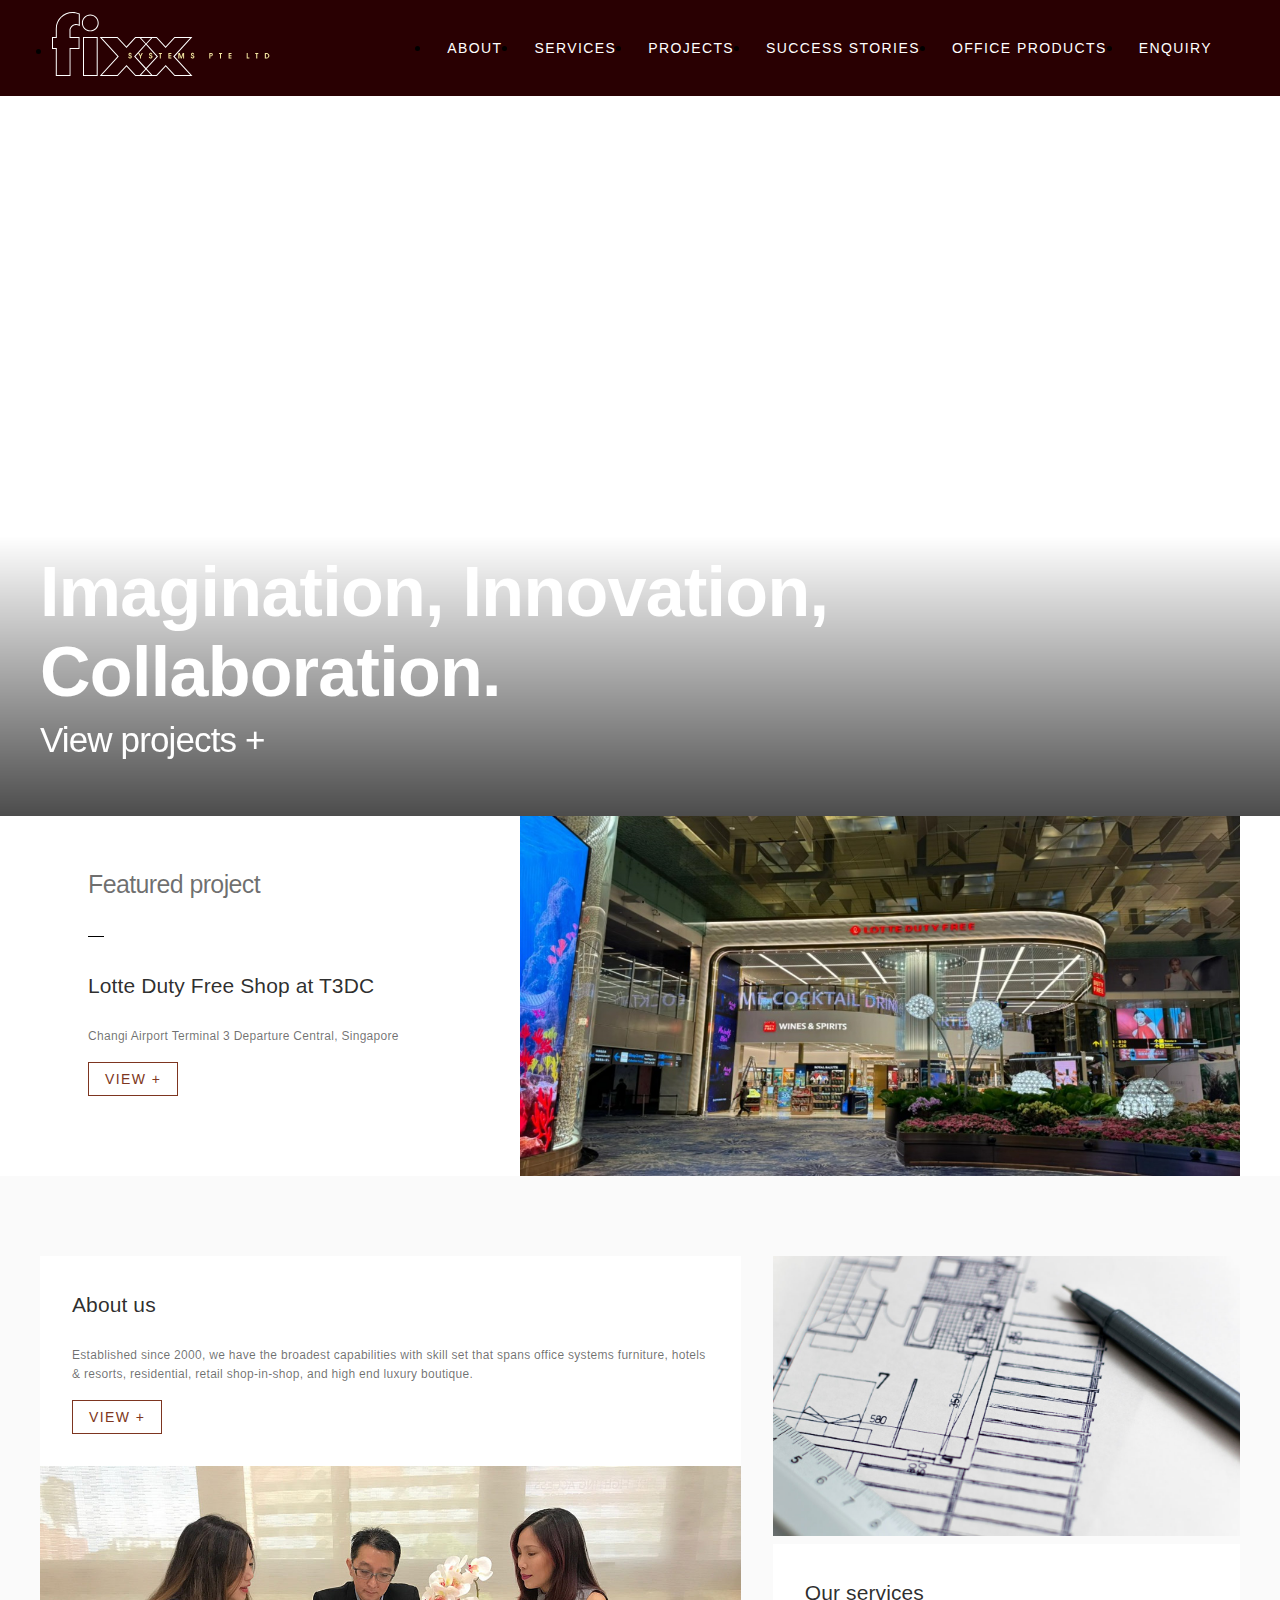
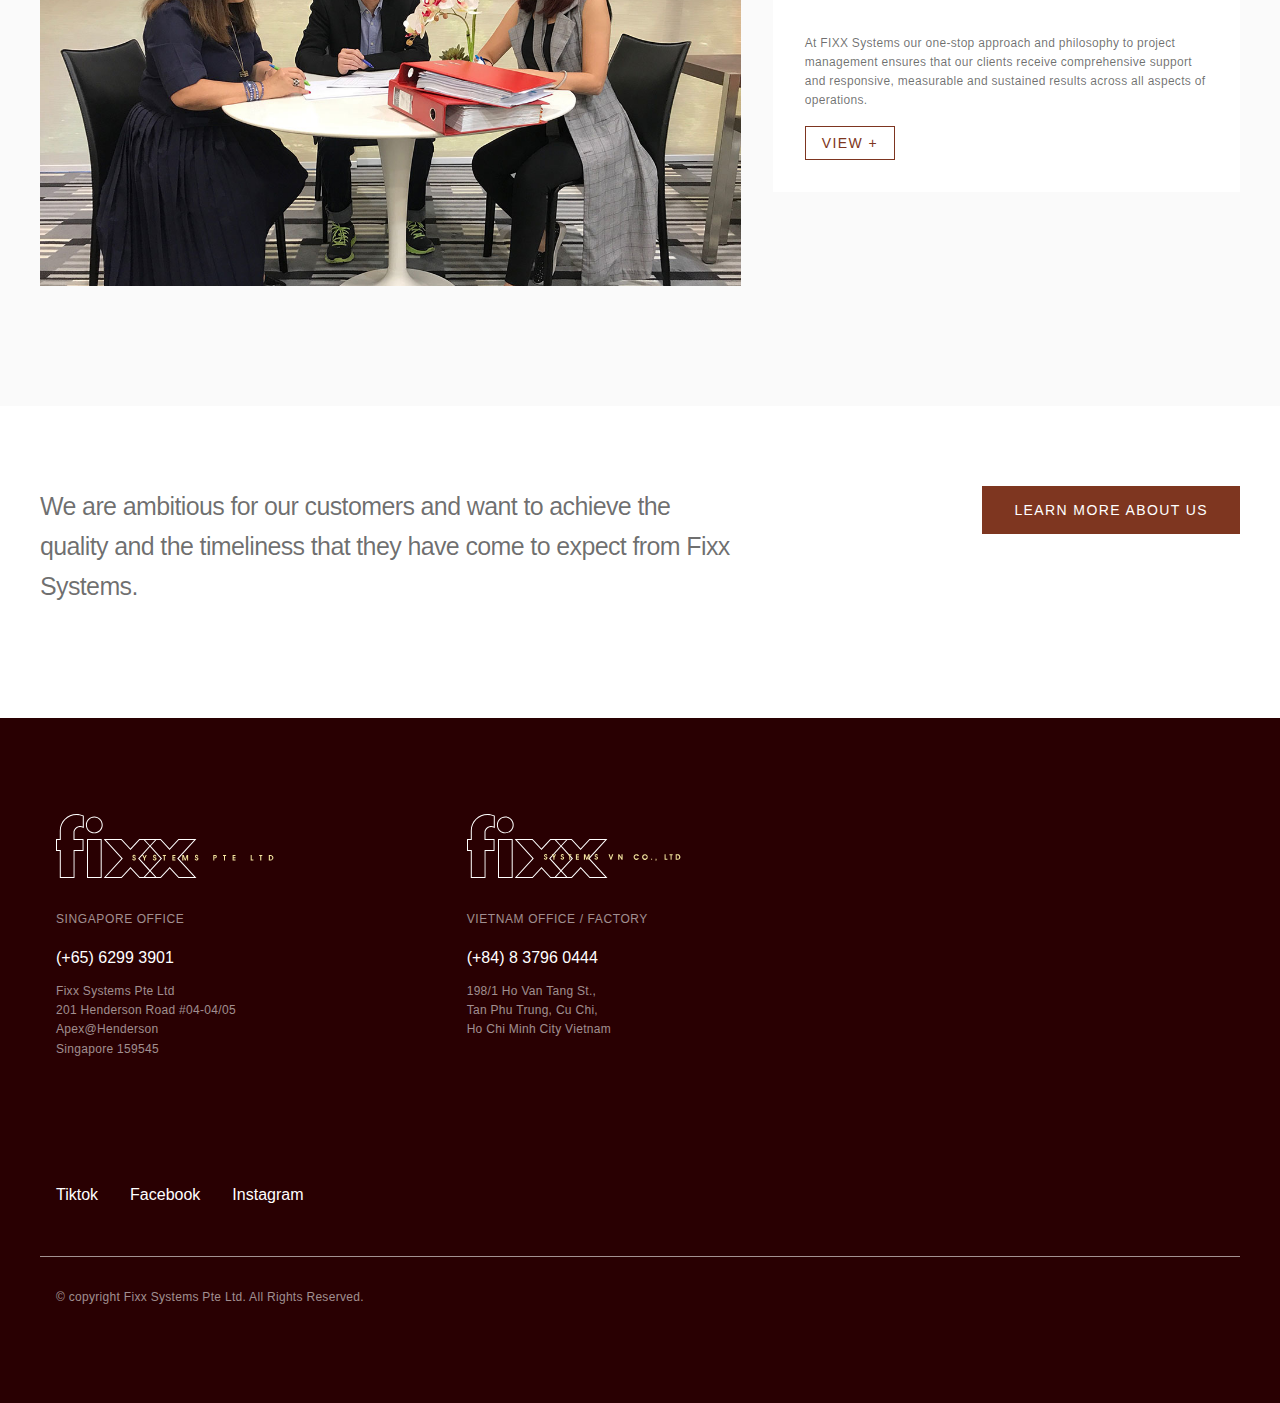
==== commit dd4466e4: "Update dist folder" ====
--- a/index.html
+++ b/index.html
@@ -1 +1 @@
-<!DOCTYPE html><html lang="en"><head><meta charset="UTF-8"><meta name="viewport" content="width=device-width,initial-scale=1"><title>Fixx Systems - Homepage</title><script defer="defer" src="./assets/js/main.1c9b17995feea3aafa4e.bundle.js"></script><link href="./assets/css/main.ffd7974bba0970f834d8.css" rel="stylesheet"></head><body><div class="off-canvas" id="offCanvas"><ul class="menu"><li class="off-canvas-logo-bar"><a class="oc-logo-svg" href="index.html"><div class="oc-logo-wrapper"><object type="image/svg+xml" data="assets/svg/logo-sg.svg"><!--[if lte IE 8 ]--> <img src="assets/img/logo-sg.png" alt="Fixx Systems Singapore Logo"><!--[endif]--></object></div></a></li><li><a href="about.html">About</a></li><li><a href="services.html">Services</a></li><li><a href="projects.html">Projects</a></li><li><a href="success-stories.html">Success Stories</a></li><li><a href="office-products.html">Office Products</a></li><li><a href="enquiry.html">Enquiry</a></li></ul><ul class="menu"><span class="oc-heading">Singapore Contact</span><li><a href="tel:62993901">(+65) 6299 3901</a></li></ul><ul class="menu"><span class="oc-heading">Vietnam Contact</span><li><a href="tel:84837960444">(+84) 8 3796 0444</a></li></ul></div><a href="enquiry.html" class="enquiry-visibility f-btn">Make an enquiry</a><div class="overlay" id="overlay"></div><div class="nav-header-bar"><div class="nav-wrapper"><div class="nav-header-bar-left"><ul class="menu"><li class="navicon-wrapper-visibility"><div class="navicon-wrapper"><a class="navicon-button" id="toggle"><div class="navicon1"></div><div class="navicon2"></div></a></div></li><li><a class="sg-h-logo-svg" href="index.html"><div class="sg-logo-wrapper"><object type="image/svg+xml" data="assets/svg/logo-sg.svg"><!--[if lte IE 8 ]--> <img src="assets/img/logo-sg.png" alt="Fixx Systems Singapore Logo"><!--[endif]--></object></div></a></li></ul></div><div class="nav-header-bar-right"><ul class="menu"><li><a href="about.html">About</a></li><li><a href="services.html">Services</a></li><li><a href="projects.html">Projects</a></li><li><a href="success-stories.html">Success Stories</a></li><li><a href="office-products.html">Office Products</a></li><li><a href="enquiry.html">Enquiry</a></li></ul></div></div></div><div class="home-bg"><div class="video-container"><iframe src="https://www.youtube.com/embed/K9FNqbUGIAs?autoplay=1&mute=1&loop=1&playlist=K9FNqbUGIAs&controls=0&showinfo=0&rel=0" frameborder="0" allow="autoplay; fullscreen" allowfullscreen></iframe></div><div class="home-tagline-wrapper"><h1 class="display">Imagination, Innovation, Collaboration.</h1><a href="projects.html"><span class="headline1">View projects</span></a></div></div><figure class="feature-wrapper"><a href="proj-ret-lotte-duty-free-shop.html" class="grid-container g2-3"><figcaption class="featured-caption-wrapper grid-item-g2-3-l"><h2 class="title-line">Featured project</h2><h3>Lotte Duty Free Shop at T3DC</h3><span>Changi Airport Terminal 3 Departure Central, Singapore</span><div class="hollow-btn" href="#">view</div></figcaption><img src="./assets/img/t3dc-1.jpg" class="grid-item-g2-3-r" alt="Changi Airport Terminal 3 Departure Central, Singapore"></a></figure><div class="section-wrapper l-grey-bg"><div class="grid-container g3-2"><figure class="card-wrapper grid-item-g3-2-l"><a href="about.html"><figcaption class="card-caption-wrapper"><h3>About us</h3><span>Established since 2000, we have the broadest capabilities with skill set that spans office systems furniture, hotels & resorts, residential, retail shop-in-shop, and high end luxury boutique.</span><div class="hollow-btn" href="#">view</div></figcaption><img src="./assets/img/home-about-fixx.jpg" alt="About us"></a></figure><figure class="card-wrapper grid-item-g3-2-r"><a href="services.html"><img src="./assets/img/home-services-small-img.jpg" alt="Our Services"><figcaption class="card-caption-wrapper"><h3>Our services</h3><span>At FIXX Systems our one-stop approach and philosophy to project management ensures that our clients receive comprehensive support and responsive, measurable and sustained results across all aspects of operations.</span><div class="hollow-btn" href="#">view</div></figcaption></a></figure></div></div><div class="section-wrapper white-bg"><div class="grid-container g3-2"><div class="grid-item-g3-2-l"><h3 class="headline2">We are ambitious for our customers and want to achieve the quality and the timeliness that they have come to expect from Fixx Systems.</h3></div><div class="grid-item-g3-2-r"><a class="d-btn" href="about.html">Learn more about us</a></div></div></div><footer id="footer"><div class="section-wrapper"><div class="grid-container g3"><div class="grid-item-g3-1"><a class="sg-f-logo-svg" href="index.html"><div class="sg-logo-wrapper"><object type="image/svg+xml" data="assets/svg/logo-sg.svg"><!--[if lte IE 8 ]--> <img src="assets/img/logo-sg.png" alt="Fixx Systems Singapore Logo"><!--[endif]--></object></div></a><span class="links-heading">Singapore office</span><ul><li><a href="tel:62993901">(+65) 6299 3901</a></li><li><p>Fixx Systems Pte Ltd<br>201 Henderson Road #04-04/05<br>Apex@Henderson<br>Singapore 159545</p></li></ul></div><div class="grid-item-g3-2"><a class="vn-logo-svg" href="index.html"><div class="vn-logo-wrapper"><object type="image/svg+xml" data="assets/svg/logo-vn.svg"><!--[if lte IE 8 ]--> <img src="assets/img/logo-vn.png" alt="Fixx Systems Vietnam Logo"><!--[endif]--></object></div></a><span class="links-heading">Vietnam office / factory</span><ul class="menu vertical"><li><a href="tel:84837960444">(+84) 8 3796 0444</a></li><li><p>198/1 Ho Van Tang St.,<br>Tan Phu Trung, Cu Chi,<br>Ho Chi Minh City Vietnam</p></li></ul></div></div><ul class="social"><li><a href="#">Tiktok</a></li><li><a href="#">Facebook</a></li><li><a href="#">Instagram</a></li></ul><div class="copyright-wrapper"><div class="copyright">&copy; copyright Fixx Systems Pte Ltd. All Rights Reserved.</div></div></div></footer><script src="./assets/js/main.bundle.js"></script></body></html>+<!DOCTYPE html><html lang="en"><head><meta charset="UTF-8"><meta name="viewport" content="width=device-width,initial-scale=1"><title>Fixx Systems - Homepage</title><script defer="defer" src="./assets/js/main.d29331a4ab86d348f521.bundle.js"></script><link href="./assets/css/main.749abe0686c15647aaa6.css" rel="stylesheet"></head><body><div class="off-canvas" id="offCanvas"><ul class="menu"><li class="off-canvas-logo-bar"><a class="oc-logo-svg" href="index.html"><div class="oc-logo-wrapper"><object type="image/svg+xml" data="assets/svg/logo-sg.svg"><!--[if lte IE 8 ]--> <img src="assets/img/logo-sg.png" alt="Fixx Systems Singapore Logo"><!--[endif]--></object></div></a></li><li><a href="about.html">About</a></li><li><a href="services.html">Services</a></li><li><a href="projects.html">Projects</a></li><li><a href="success-stories.html">Success Stories</a></li><li><a href="office-products.html">Office Products</a></li><li><a href="enquiry.html">Enquiry</a></li></ul><ul class="menu"><span class="oc-heading">Singapore Contact</span><li><a href="tel:62993901">(+65) 6299 3901</a></li></ul><ul class="menu"><span class="oc-heading">Vietnam Contact</span><li><a href="tel:84837960444">(+84) 8 3796 0444</a></li></ul></div><a href="enquiry.html" class="enquiry-visibility f-btn">Make an enquiry</a><div class="overlay" id="overlay"></div><div class="nav-header-bar"><div class="nav-wrapper"><div class="nav-header-bar-left"><ul class="menu"><li class="navicon-wrapper-visibility"><div class="navicon-wrapper"><a class="navicon-button" id="toggle"><div class="navicon1"></div><div class="navicon2"></div></a></div></li><li><a class="sg-h-logo-svg" href="index.html"><div class="sg-logo-wrapper"><object type="image/svg+xml" data="assets/svg/logo-sg.svg"><!--[if lte IE 8 ]--> <img src="assets/img/logo-sg.png" alt="Fixx Systems Singapore Logo"><!--[endif]--></object></div></a></li></ul></div><div class="nav-header-bar-right"><ul class="menu"><li><a href="about.html">About</a></li><li><a href="services.html">Services</a></li><li><a href="projects.html">Projects</a></li><li><a href="success-stories.html">Success Stories</a></li><li><a href="office-products.html">Office Products</a></li><li><a href="enquiry.html">Enquiry</a></li></ul></div></div></div><div class="home-bg"><div class="video-container"><iframe src="https://www.youtube.com/embed/K9FNqbUGIAs?autoplay=1&mute=1&loop=1&playlist=K9FNqbUGIAs&controls=0&showinfo=0&rel=0" frameborder="0" allow="autoplay; fullscreen" allowfullscreen></iframe></div><div class="home-tagline-wrapper"><h1 class="display">Imagination, Innovation, Collaboration.</h1><a href="projects.html"><span class="headline1">View projects</span></a></div></div><figure class="feature-wrapper"><a href="proj-ret-lotte-duty-free-shop.html" class="grid-container g2-3"><figcaption class="featured-caption-wrapper grid-item-g2-3-l"><h2 class="title-line">Featured project</h2><h3>Lotte Duty Free Shop at T3DC</h3><span>Changi Airport Terminal 3 Departure Central, Singapore</span><div class="hollow-btn" href="#">view</div></figcaption><img src="./assets/img/t3dc-1.jpg" class="grid-item-g2-3-r" alt="Changi Airport Terminal 3 Departure Central, Singapore"></a></figure><div class="section-wrapper l-grey-bg"><div class="grid-container g3-2"><figure class="card-wrapper grid-item-g3-2-l"><a href="about.html"><figcaption class="card-caption-wrapper"><h3>About us</h3><span>Established since 2000, we have the broadest capabilities with skill set that spans office systems furniture, hotels & resorts, residential, retail shop-in-shop, and high end luxury boutique.</span><div class="hollow-btn" href="#">view</div></figcaption><img src="./assets/img/home-about-fixx.jpg" alt="About us"></a></figure><figure class="card-wrapper grid-item-g3-2-r"><a href="services.html"><img src="./assets/img/home-services-small-img.jpg" alt="Our Services"><figcaption class="card-caption-wrapper"><h3>Our services</h3><span>At FIXX Systems our one-stop approach and philosophy to project management ensures that our clients receive comprehensive support and responsive, measurable and sustained results across all aspects of operations.</span><div class="hollow-btn" href="#">view</div></figcaption></a></figure></div></div><div class="section-wrapper white-bg"><div class="grid-container g3-2"><div class="grid-item-g3-2-l"><h3 class="headline2">We are ambitious for our customers and want to achieve the quality and the timeliness that they have come to expect from Fixx Systems.</h3></div><div class="grid-item-g3-2-r"><a class="d-btn" href="about.html">Learn more about us</a></div></div></div><footer id="footer"><div class="section-wrapper"><div class="grid-container g3"><div class="grid-item-g3-1"><a class="sg-f-logo-svg" href="index.html"><div class="sg-logo-wrapper"><object type="image/svg+xml" data="assets/svg/logo-sg.svg"><!--[if lte IE 8 ]--> <img src="assets/img/logo-sg.png" alt="Fixx Systems Singapore Logo"><!--[endif]--></object></div></a><span class="links-heading">Singapore office</span><ul><li><a href="tel:62993901">(+65) 6299 3901</a></li><li><p>Fixx Systems Pte Ltd<br>201 Henderson Road #04-04/05<br>Apex@Henderson<br>Singapore 159545</p></li></ul></div><div class="grid-item-g3-2"><a class="vn-logo-svg" href="index.html"><div class="vn-logo-wrapper"><object type="image/svg+xml" data="assets/svg/logo-vn.svg"><!--[if lte IE 8 ]--> <img src="assets/img/logo-vn.png" alt="Fixx Systems Vietnam Logo"><!--[endif]--></object></div></a><span class="links-heading">Vietnam office / factory</span><ul class="menu vertical"><li><a href="tel:84837960444">(+84) 8 3796 0444</a></li><li><p>198/1 Ho Van Tang St.,<br>Tan Phu Trung, Cu Chi,<br>Ho Chi Minh City Vietnam</p></li></ul></div></div><ul class="social"><li><a href="#">Tiktok</a></li><li><a href="#">Facebook</a></li><li><a href="#">Instagram</a></li></ul><div class="copyright-wrapper"><div class="copyright">&copy; copyright Fixx Systems Pte Ltd. All Rights Reserved.</div></div></div></footer><script src="./assets/js/main.bundle.js"></script></body></html>--- a/assets/css/main.749abe0686c15647aaa6.css
+++ b/assets/css/main.749abe0686c15647aaa6.css
@@ -0,0 +1,1997 @@
+/*!****************************************************************************************************************!*\
+  !*** css ./node_modules/css-loader/dist/cjs.js!./node_modules/sass-loader/dist/cjs.js!./stylesheets/main.scss ***!
+  \****************************************************************************************************************/
+/*! normalize.css v8.0.1 | MIT License | github.com/necolas/normalize.css */
+/* Document
+   ========================================================================== */
+/**
+ * 1. Correct the line height in all browsers.
+ * 2. Prevent adjustments of font size after orientation changes in iOS.
+ */
+html {
+  line-height: 1.15; /* 1 */
+  -webkit-text-size-adjust: 100%; /* 2 */
+}
+
+/* Sections
+   ========================================================================== */
+/**
+ * Remove the margin in all browsers.
+ */
+body {
+  margin: 0;
+}
+
+/**
+ * Render the `main` element consistently in IE.
+ */
+main {
+  display: block;
+}
+
+/**
+ * Correct the font size and margin on `h1` elements within `section` and
+ * `article` contexts in Chrome, Firefox, and Safari.
+ */
+h1 {
+  font-size: 2em;
+  margin: 0.67em 0;
+}
+
+/* Grouping content
+   ========================================================================== */
+/**
+ * 1. Add the correct box sizing in Firefox.
+ * 2. Show the overflow in Edge and IE.
+ */
+hr {
+  box-sizing: content-box; /* 1 */
+  height: 0; /* 1 */
+  overflow: visible; /* 2 */
+}
+
+/**
+ * 1. Correct the inheritance and scaling of font size in all browsers.
+ * 2. Correct the odd `em` font sizing in all browsers.
+ */
+pre {
+  font-family: monospace, monospace; /* 1 */
+  font-size: 1em; /* 2 */
+}
+
+/* Text-level semantics
+   ========================================================================== */
+/**
+ * Remove the gray background on active links in IE 10.
+ */
+a {
+  background-color: transparent;
+}
+
+/**
+ * 1. Remove the bottom border in Chrome 57-
+ * 2. Add the correct text decoration in Chrome, Edge, IE, Opera, and Safari.
+ */
+abbr[title] {
+  border-bottom: none; /* 1 */
+  text-decoration: underline; /* 2 */
+  text-decoration: underline dotted; /* 2 */
+}
+
+/**
+ * Add the correct font weight in Chrome, Edge, and Safari.
+ */
+b,
+strong {
+  font-weight: bolder;
+}
+
+/**
+ * 1. Correct the inheritance and scaling of font size in all browsers.
+ * 2. Correct the odd `em` font sizing in all browsers.
+ */
+code,
+kbd,
+samp {
+  font-family: monospace, monospace; /* 1 */
+  font-size: 1em; /* 2 */
+}
+
+/**
+ * Add the correct font size in all browsers.
+ */
+small {
+  font-size: 80%;
+}
+
+/**
+ * Prevent `sub` and `sup` elements from affecting the line height in
+ * all browsers.
+ */
+sub,
+sup {
+  font-size: 75%;
+  line-height: 0;
+  position: relative;
+  vertical-align: baseline;
+}
+
+sub {
+  bottom: -0.25em;
+}
+
+sup {
+  top: -0.5em;
+}
+
+/* Embedded content
+   ========================================================================== */
+/**
+ * Remove the border on images inside links in IE 10.
+ */
+img {
+  border-style: none;
+}
+
+/* Forms
+   ========================================================================== */
+/**
+ * 1. Change the font styles in all browsers.
+ * 2. Remove the margin in Firefox and Safari.
+ */
+button,
+input,
+optgroup,
+select,
+textarea {
+  font-family: inherit; /* 1 */
+  font-size: 100%; /* 1 */
+  line-height: 1.15; /* 1 */
+  margin: 0; /* 2 */
+}
+
+/**
+ * Show the overflow in IE.
+ * 1. Show the overflow in Edge.
+ */
+button,
+input { /* 1 */
+  overflow: visible;
+}
+
+/**
+ * Remove the inheritance of text transform in Edge, Firefox, and IE.
+ * 1. Remove the inheritance of text transform in Firefox.
+ */
+button,
+select { /* 1 */
+  text-transform: none;
+}
+
+/**
+ * Correct the inability to style clickable types in iOS and Safari.
+ */
+button,
+[type=button],
+[type=reset],
+[type=submit] {
+  -webkit-appearance: button;
+}
+
+/**
+ * Remove the inner border and padding in Firefox.
+ */
+button::-moz-focus-inner,
+[type=button]::-moz-focus-inner,
+[type=reset]::-moz-focus-inner,
+[type=submit]::-moz-focus-inner {
+  border-style: none;
+  padding: 0;
+}
+
+/**
+ * Restore the focus styles unset by the previous rule.
+ */
+button:-moz-focusring,
+[type=button]:-moz-focusring,
+[type=reset]:-moz-focusring,
+[type=submit]:-moz-focusring {
+  outline: 1px dotted ButtonText;
+}
+
+/**
+ * Correct the padding in Firefox.
+ */
+fieldset {
+  padding: 0.35em 0.75em 0.625em;
+}
+
+/**
+ * 1. Correct the text wrapping in Edge and IE.
+ * 2. Correct the color inheritance from `fieldset` elements in IE.
+ * 3. Remove the padding so developers are not caught out when they zero out
+ *    `fieldset` elements in all browsers.
+ */
+legend {
+  box-sizing: border-box; /* 1 */
+  color: inherit; /* 2 */
+  display: table; /* 1 */
+  max-width: 100%; /* 1 */
+  padding: 0; /* 3 */
+  white-space: normal; /* 1 */
+}
+
+/**
+ * Add the correct vertical alignment in Chrome, Firefox, and Opera.
+ */
+progress {
+  vertical-align: baseline;
+}
+
+/**
+ * Remove the default vertical scrollbar in IE 10+.
+ */
+textarea {
+  overflow: auto;
+}
+
+/**
+ * 1. Add the correct box sizing in IE 10.
+ * 2. Remove the padding in IE 10.
+ */
+[type=checkbox],
+[type=radio] {
+  box-sizing: border-box; /* 1 */
+  padding: 0; /* 2 */
+}
+
+/**
+ * Correct the cursor style of increment and decrement buttons in Chrome.
+ */
+[type=number]::-webkit-inner-spin-button,
+[type=number]::-webkit-outer-spin-button {
+  height: auto;
+}
+
+/**
+ * 1. Correct the odd appearance in Chrome and Safari.
+ * 2. Correct the outline style in Safari.
+ */
+[type=search] {
+  -webkit-appearance: textfield; /* 1 */
+  outline-offset: -2px; /* 2 */
+}
+
+/**
+ * Remove the inner padding in Chrome and Safari on macOS.
+ */
+[type=search]::-webkit-search-decoration {
+  -webkit-appearance: none;
+}
+
+/**
+ * 1. Correct the inability to style clickable types in iOS and Safari.
+ * 2. Change font properties to `inherit` in Safari.
+ */
+::-webkit-file-upload-button {
+  -webkit-appearance: button; /* 1 */
+  font: inherit; /* 2 */
+}
+
+/* Interactive
+   ========================================================================== */
+/*
+ * Add the correct display in Edge, IE 10+, and Firefox.
+ */
+details {
+  display: block;
+}
+
+/*
+ * Add the correct display in all browsers.
+ */
+summary {
+  display: list-item;
+}
+
+/* Misc
+   ========================================================================== */
+/**
+ * Add the correct display in IE 10+.
+ */
+template {
+  display: none;
+}
+
+/**
+ * Add the correct display in IE 10.
+ */
+[hidden] {
+  display: none;
+}
+
+/*
+/// Breakpoints map
+/// @prop {String} keys - Keys are identifiers mapped to a given length
+/// @prop {Map} values - Values are actual breakpoints expressed in pixels
+$breakpoints: (
+  'small': 320px,
+  'medium': 768px,
+  'large': 1024px,
+) !default;
+*/
+/*--- grid ---*/
+/*--- colors ---*/
+/*--- font size ---*/
+/*--- font weight ---*/
+/*--- font tracking ---*/
+/*--- nav ---*/
+/*--- margins & paddings ---*/
+/*--- breakpoints ---*/
+/**
+ * Set up a decent box model on the root element
+ */
+html {
+  box-sizing: border-box;
+}
+
+/**
+ * Make all elements from the DOM inherit from the parent box-sizing
+ * Since `*` has a specificity of 0, it does not override the `html` value
+ * making all elements inheriting from the root box-sizing value
+ * See: https://css-tricks.com/inheriting-box-sizing-probably-slightly-better-best-practice/
+ */
+*,
+*::before,
+*::after {
+  box-sizing: inherit;
+}
+
+* {
+  margin: 0;
+  padding: 0;
+}
+
+.module > *:last-child,
+.module > *:last-child > *:last-child,
+.module > *:last-child > *:last-child > *:last-child {
+  margin-bottom: 0;
+}
+
+body {
+  line-height: 1.6;
+}
+
+/**
+ * Clear inner floats
+ */
+.clearfix::after {
+  clear: both;
+  content: "";
+  display: table;
+}
+
+/**
+ * Main content containers
+ * 1. Make the container full-width with a maximum width
+ * 2. Center it in the viewport
+ * 3. Leave some space on the edges, especially valuable on small screens
+ */
+.container {
+  max-width: 1180px; /* 1 */
+  margin-left: auto; /* 2 */
+  margin-right: auto; /* 2 */
+  padding-left: 20px; /* 3 */
+  padding-right: 20px; /* 3 */
+  width: 100%; /* 1 */
+}
+
+/**
+ * Hide text while making it readable for screen readers
+ * 1. Needed in WebKit-based browsers because of an implementation bug;
+ *    See: https://code.google.com/p/chromium/issues/detail?id=457146
+ */
+.hide-text {
+  overflow: hidden;
+  padding: 0; /* 1 */
+  text-indent: 101%;
+  white-space: nowrap;
+}
+
+/**
+ * Hide element while making it readable for screen readers
+ * Shamelessly borrowed from HTML5Boilerplate:
+ * https://github.com/h5bp/html5-boilerplate/blob/master/src/css/main.css#L119-L133
+ */
+.visually-hidden {
+  border: 0;
+  clip: rect(0 0 0 0);
+  height: 1px;
+  margin: -1px;
+  overflow: hidden;
+  padding: 0;
+  position: absolute;
+  width: 1px;
+}
+
+/**
+ * Basic typography style for copy text
+ */
+body {
+  font-family: "Roboto", sans-serif;
+}
+
+a {
+  text-decoration: none;
+}
+
+.display {
+  font-family: "Raleway", sans-serif;
+  font-size: calc(30px + 40 * (100vw - 320px) / 880);
+  font-weight: 800;
+  letter-spacing: -0.01em;
+  line-height: normal;
+}
+@media (min-width: 992px) {
+  .display {
+    font-size: 4.375em;
+  }
+}
+
+.headline1, h2 {
+  font-size: calc(25px + 10 * (100vw - 320px) / 880);
+  font-weight: 300;
+  letter-spacing: -0.025em;
+  margin-bottom: 2rem;
+  color: #000;
+  color: hsla(0, 0%, 0%, 0.57);
+}
+@media (min-width: 992px) {
+  .headline1, h2 {
+    font-size: 2.1875em;
+  }
+}
+
+.headline2, .l-project-caption-wrapper h2,
+.r-project-caption-wrapper h2,
+.featured-caption-wrapper h2 {
+  font-size: calc(18px + 7 * (100vw - 320px) / 880);
+  font-weight: 300;
+  letter-spacing: -0.025em;
+  margin-bottom: 2rem;
+  color: #000;
+  color: hsla(0, 0%, 0%, 0.57);
+}
+@media (min-width: 992px) {
+  .headline2, .l-project-caption-wrapper h2,
+  .r-project-caption-wrapper h2,
+  .featured-caption-wrapper h2 {
+    font-size: 1.5625em;
+  }
+}
+
+.title, h3 {
+  font-size: calc(18px + 3 * (100vw - 320px) / 880);
+  font-weight: 500;
+  letter-spacing: 0.005em;
+  margin-bottom: 1.5rem;
+  color: #000;
+  color: hsla(0, 0%, 0%, 0.83);
+}
+@media (min-width: 992px) {
+  .title, h3 {
+    font-size: 1.3125em;
+  }
+}
+
+.subheading, h4 {
+  font-size: calc(16px + 2 * (100vw - 320px) / 880);
+  font-weight: 400;
+  letter-spacing: 0.01em;
+  color: #000;
+  color: hsla(0, 0%, 0%, 0.83);
+}
+@media (min-width: 992px) {
+  .subheading, h4 {
+    font-size: 1.125em;
+  }
+}
+
+.body1 {
+  font-size: calc(14px + 2 * (100vw - 320px) / 880);
+  font-weight: 500;
+  letter-spacing: 0.01em;
+  color: #000;
+  color: hsla(0, 0%, 0%, 0.83);
+}
+@media (min-width: 992px) {
+  .body1 {
+    font-size: 1rem;
+  }
+}
+
+.body2, p {
+  font-size: calc(14px + 2 * (100vw - 320px) / 880);
+  font-weight: 400;
+  letter-spacing: 0.01em;
+  color: #000;
+  color: hsla(0, 0%, 0%, 0.83);
+  margin-bottom: 1.5rem;
+}
+@media (min-width: 992px) {
+  .body2, p {
+    font-size: 1rem;
+  }
+}
+
+.caption1, .oc-heading,
+.links-heading {
+  font-size: 0.75em;
+  font-weight: 400;
+  letter-spacing: 0.05em;
+  text-transform: uppercase;
+  color: #000;
+  color: hsla(0, 0%, 0%, 0.57);
+  margin-bottom: 1rem;
+}
+
+.caption2, .copyright, #footer li p, span {
+  font-size: 0.75em;
+  font-weight: 400;
+  letter-spacing: 0.025em;
+  color: #000;
+  color: hsla(0, 0%, 0%, 0.57);
+  margin-bottom: 1rem;
+  display: block;
+}
+
+.btn, .hollow-btn, .d-btn,
+.f-btn, .tabs-title a, .nav-header-bar-right li a, #offCanvas li a,
+#offCanvasLeftOverlap li a {
+  font-size: calc(12px + 2 * (100vw - 320px) / 880);
+  font-weight: 500;
+  letter-spacing: 0.1em;
+  text-transform: uppercase;
+  line-height: normal;
+  color: #000;
+  color: hsla(0, 0%, 0%, 0.57);
+}
+@media (min-width: 992px) {
+  .btn, .hollow-btn, .d-btn,
+  .f-btn, .tabs-title a, .nav-header-bar-right li a, #offCanvas li a,
+  #offCanvasLeftOverlap li a {
+    font-size: 0.875em;
+  }
+}
+
+/*--- title line ---*/
+.title-line {
+  width: 100%;
+  margin-bottom: 1em;
+  display: inline-block;
+}
+.title-line::after {
+  content: "";
+  display: block;
+  margin-top: 2rem;
+  height: 1px;
+  width: 1rem;
+  border-bottom: solid 1px #000;
+}
+
+.home-tagline-wrapper span {
+  color: #fff;
+  color: hsl(0, 100%, 100%);
+  -webkit-transition: all 0.3s ease-in-out;
+  -moz-transition: all 0.3s ease-in-out;
+  -ms-transition: all 0.3s ease-in-out;
+  -o-transition: all 0.3s ease-in-out;
+  transition: all 0.3s ease-in-out;
+}
+.home-tagline-wrapper span:active, .home-tagline-wrapper span:hover, .home-tagline-wrapper span:active:after, .home-tagline-wrapper span:hover:after {
+  color: #f6e7a1;
+  color: hsl(49, 83%, 80%);
+}
+.home-tagline-wrapper span:after {
+  color: #fff;
+  color: hsl(0, 100%, 100%);
+  content: " +";
+  -webkit-transition: all 0.3s ease-in-out;
+  -moz-transition: all 0.3s ease-in-out;
+  -ms-transition: all 0.3s ease-in-out;
+  -o-transition: all 0.3s ease-in-out;
+  transition: all 0.3s ease-in-out;
+}
+
+.team-wrapper h3,
+.team-wrapper span {
+  margin: 0;
+}
+
+.svc-gradient-overlay figcaption h3,
+.svc-gradient-overlay figcaption span,
+.s-figcaption h3,
+.s-figcaption span {
+  color: #fff;
+  color: hsl(0, 100%, 100%);
+}
+
+.sys-pan-gradient-overlay figcaption h3,
+.desk-seat-gradient-overlay figcaption h3 {
+  color: #fff;
+  color: hsl(0, 100%, 100%);
+  margin: 0;
+}
+
+/*--- footer ---*/
+.links-heading {
+  color: #fff;
+  color: hsla(0, 100%, 100%, 0.57);
+}
+
+.oc-heading {
+  color: #000;
+  color: hsla(0, 0%, 0%, 0.57);
+  padding: 5rem 1rem 0;
+}
+
+#footer ul {
+  list-style: none;
+}
+#footer li p {
+  color: #fff;
+  color: hsla(0, 100%, 100%, 0.57);
+}
+#footer li a {
+  -webkit-transition: all 0.3s ease-in-out;
+  -moz-transition: all 0.3s ease-in-out;
+  -ms-transition: all 0.3s ease-in-out;
+  -o-transition: all 0.3s ease-in-out;
+  transition: all 0.3s ease-in-out;
+  color: #fff;
+  color: hsl(0, 100%, 100%);
+  margin: 0 1rem;
+}
+#footer li a:hover, #footer li a:focus {
+  color: #f6e7a1;
+  color: hsl(49, 83%, 80%);
+}
+
+.copyright {
+  color: #fff;
+  color: hsla(0, 100%, 100%, 0.57);
+  padding-top: 2rem;
+  padding-left: 1rem;
+}
+.copyright:before {
+  position: absolute;
+  top: 0;
+  left: 0;
+  right: 0;
+  display: block;
+  content: "";
+  border-top: solid 1px #fff;
+  border-color: hsla(0, 100%, 100%, 0.57);
+}
+
+/*--- footer ---*/
+#footer {
+  background: #2a0002;
+  background: hsl(357, 100%, 8%);
+  color: #fff;
+  color: hsl(0, 100%, 100%);
+}
+#footer span.links-heading {
+  display: block;
+  margin: 0 1rem 1rem;
+}
+#footer li p {
+  margin: 0.7rem 1rem;
+}
+
+.copyright-wrapper {
+  width: 100%;
+  display: grid;
+  grid-row-gap: 0px;
+  position: relative;
+  margin-top: 1rem;
+}
+@media (min-width: 992px) {
+  .copyright-wrapper {
+    margin: 0 auto;
+    max-width: 75rem;
+  }
+}
+
+.social {
+  display: flex;
+  flex-wrap: wrap;
+  justify-content: flex-start;
+  align-items: flex-start;
+  flex-direction: column;
+  padding: 2rem 0;
+  -webkit-transition: all 0.3s ease-in-out;
+  -moz-transition: all 0.3s ease-in-out;
+  -ms-transition: all 0.3s ease-in-out;
+  -o-transition: all 0.3s ease-in-out;
+  transition: all 0.3s ease-in-out;
+}
+@media (min-width: 768px) {
+  .social {
+    margin: 4rem auto 0;
+    max-width: 75rem;
+    flex-direction: row;
+  }
+}
+.social li a {
+  display: flex;
+  padding: 1rem 0;
+}
+
+/*--- navicon ---*/
+.navicon-wrapper {
+  display: flex;
+  align-self: center;
+  justify-content: flex-start;
+}
+@media (min-width: 992px) {
+  .navicon-wrapper {
+    display: none;
+  }
+}
+
+.navicon-button {
+  position: relative;
+  height: 3rem;
+  display: inline-block;
+  padding: 1rem;
+  /*$navicon-size/2 $navicon-size/8;*/
+  cursor: pointer;
+  user-select: none;
+  -webkit-transition: all 0.3s ease-in-out;
+  -moz-transition: all 0.3s ease-in-out;
+  -ms-transition: all 0.3s ease-in-out;
+  -o-transition: all 0.3s ease-in-out;
+  transition: all 0.3s ease-in-out;
+}
+.navicon-button:hover {
+  opacity: 1;
+}
+.navicon-button:hover .navicon1:after,
+.navicon-button:hover .navicon2:after {
+  width: 1.5rem;
+}
+
+.navicon1 {
+  display: block;
+  width: 1.5rem;
+  height: 0.125rem;
+  background-color: #fff;
+  background-color: hsl(0, 100%, 100%);
+  background-repeat: no-repeat;
+  background-size: 0.1875rem 0.1875rem;
+  user-select: none;
+  color: #fff;
+  color: hsl(0, 100%, 100%);
+  -webkit-transition: all 0.3s ease-in-out;
+  -moz-transition: all 0.3s ease-in-out;
+  -ms-transition: all 0.3s ease-in-out;
+  -o-transition: all 0.3s ease-in-out;
+  transition: all 0.3s ease-in-out;
+  position: relative;
+}
+.navicon1:after {
+  display: block;
+  width: 1.5rem;
+  height: 0.125rem;
+  background-color: #fff;
+  background-color: hsl(0, 100%, 100%);
+  background-repeat: no-repeat;
+  background-size: 0.1875rem 0.1875rem;
+  user-select: none;
+  color: #fff;
+  color: hsl(0, 100%, 100%);
+  -webkit-transition: all 0.3s ease-in-out;
+  -moz-transition: all 0.3s ease-in-out;
+  -ms-transition: all 0.3s ease-in-out;
+  -o-transition: all 0.3s ease-in-out;
+  transition: all 0.3s ease-in-out;
+  position: absolute;
+  content: "";
+  width: 1rem;
+  top: 0.375rem;
+  color: #fff;
+  color: hsl(0, 100%, 100%);
+  background-color: #fff;
+  background-color: hsl(0, 100%, 100%);
+}
+
+.navicon2 {
+  display: block;
+  width: 1.5rem;
+  height: 0.125rem;
+  background-color: #fff;
+  background-color: hsl(0, 100%, 100%);
+  background-repeat: no-repeat;
+  background-size: 0.1875rem 0.1875rem;
+  user-select: none;
+  color: #fff;
+  color: hsl(0, 100%, 100%);
+  -webkit-transition: all 0.3s ease-in-out;
+  -moz-transition: all 0.3s ease-in-out;
+  -ms-transition: all 0.3s ease-in-out;
+  -o-transition: all 0.3s ease-in-out;
+  transition: all 0.3s ease-in-out;
+  position: relative;
+  margin-top: 0.625em;
+}
+.navicon2:after {
+  display: block;
+  width: 1.5rem;
+  height: 0.125rem;
+  background-color: #fff;
+  background-color: hsl(0, 100%, 100%);
+  background-repeat: no-repeat;
+  background-size: 0.1875rem 0.1875rem;
+  user-select: none;
+  color: #fff;
+  color: hsl(0, 100%, 100%);
+  -webkit-transition: all 0.3s ease-in-out;
+  -moz-transition: all 0.3s ease-in-out;
+  -ms-transition: all 0.3s ease-in-out;
+  -o-transition: all 0.3s ease-in-out;
+  transition: all 0.3s ease-in-out;
+  position: absolute;
+  content: "";
+  width: 1rem;
+  top: 0.375rem;
+  color: #fff;
+  color: hsl(0, 100%, 100%);
+  background-color: #fff;
+  background-color: hsl(0, 100%, 100%);
+}
+
+/*--- logo ---*/
+.oc-logo-wrapper {
+  margin: 2rem 1rem 0.75rem;
+}
+
+.oc-logo-wrapper,
+.sg-logo-wrapper {
+  display: inline-block;
+  position: relative;
+  width: 13.625em;
+  /* specify any width you want (a percentage value, basically) */
+  height: 0;
+  /* collapse the container's height */
+  padding-bottom: 29.36%;
+  /* (svg height / svg width) * 100% */
+  vertical-align: middle;
+  overflow: hidden;
+  margin-bottom: 1rem;
+  -webkit-transition: all 0.3s ease-in-out;
+  -moz-transition: all 0.3s ease-in-out;
+  -ms-transition: all 0.3s ease-in-out;
+  -o-transition: all 0.3s ease-in-out;
+  transition: all 0.3s ease-in-out;
+}
+
+.vn-logo-wrapper {
+  display: inline-block;
+  position: relative;
+  width: 13.375em;
+  /* specify any width you want (a percentage value, basically) */
+  height: 0;
+  /* collapse the container's height */
+  padding-bottom: 29.91%;
+  /* (svg height / svg width) * 100% */
+  vertical-align: middle;
+  overflow: hidden;
+  margin-bottom: 1rem;
+  -webkit-transition: all 0.3s ease-in-out;
+  -moz-transition: all 0.3s ease-in-out;
+  -ms-transition: all 0.3s ease-in-out;
+  -o-transition: all 0.3s ease-in-out;
+  transition: all 0.3s ease-in-out;
+}
+
+.off-canvas-logo-bar {
+  background: #2a0002;
+  background: hsl(357, 100%, 8%);
+  margin-bottom: 2.5rem;
+}
+
+/*--- fix for IE ---*/
+object {
+  width: 100%;
+}
+
+a.sg-h-logo-svg {
+  -webkit-transition: all 0.3s ease-in-out;
+  -moz-transition: all 0.3s ease-in-out;
+  -ms-transition: all 0.3s ease-in-out;
+  -o-transition: all 0.3s ease-in-out;
+  transition: all 0.3s ease-in-out;
+}
+
+a.oc-logo-svg,
+a.sg-h-logo-svg,
+a.sg-f-logo-svg,
+a.vn-logo-svg {
+  position: relative;
+  display: inline-block;
+  padding: 0 !important;
+  outline: none;
+}
+a.oc-logo-svg:after,
+a.sg-h-logo-svg:after,
+a.sg-f-logo-svg:after,
+a.vn-logo-svg:after {
+  content: "";
+  position: absolute;
+  top: 0;
+  right: 0;
+  bottom: 0;
+  left: 0;
+}
+
+a.sg-f-logo-svg,
+a.vn-logo-svg {
+  margin: 1rem;
+}
+
+/*--- header nav ---*/
+.nav-header-bar {
+  background: #2a0002;
+  background: hsl(357, 100%, 8%);
+  display: flex;
+}
+
+.nav-wrapper {
+  display: flex;
+  position: relative;
+  margin: 0 auto;
+  padding: 0.75rem 0;
+  max-height: 6em;
+  width: 100%;
+  *zoom: 1;
+}
+.nav-wrapper:before, .nav-wrapper:after {
+  content: " ";
+  display: table;
+}
+.nav-wrapper:after {
+  clear: both;
+}
+@media (min-width: 768px) {
+  .nav-wrapper {
+    padding: 0.75rem;
+  }
+}
+@media (min-width: 992px) {
+  .nav-wrapper {
+    padding: 0.75rem;
+    max-width: 75rem;
+  }
+}
+
+.nav-header-bar-left {
+  display: flex;
+}
+.nav-header-bar-left .navicon-wrapper-visibility {
+  display: flex;
+  justify-items: center;
+}
+@media (min-width: 992px) {
+  .nav-header-bar-left .navicon-wrapper-visibility {
+    display: none;
+  }
+}
+.nav-header-bar-left .menu {
+  display: flex;
+}
+
+.nav-header-bar-right {
+  display: none;
+}
+@media (min-width: 992px) {
+  .nav-header-bar-right {
+    display: flex;
+    flex-direction: row;
+    justify-content: end;
+    align-items: center;
+    width: 100%;
+  }
+}
+.nav-header-bar-right .menu {
+  display: flex;
+  flex-direction: row;
+}
+.nav-header-bar-right li a {
+  color: #fff;
+  color: hsl(0, 100%, 100%);
+  padding: 1rem;
+  -webkit-transition: all 0.3s ease-in-out;
+  -moz-transition: all 0.3s ease-in-out;
+  -ms-transition: all 0.3s ease-in-out;
+  -o-transition: all 0.3s ease-in-out;
+  transition: all 0.3s ease-in-out;
+}
+.nav-header-bar-right li a:hover {
+  color: #f6e7a1;
+  color: hsl(49, 83%, 80%);
+}
+
+/*--- off-canvas ---*/
+#offCanvas li a,
+#offCanvasLeftOverlap li a {
+  -webkit-transition: all 0.3s ease-in-out;
+  -moz-transition: all 0.3s ease-in-out;
+  -ms-transition: all 0.3s ease-in-out;
+  -o-transition: all 0.3s ease-in-out;
+  transition: all 0.3s ease-in-out;
+}
+#offCanvas li a:hover,
+#offCanvasLeftOverlap li a:hover {
+  color: hsl(14, 59%, 31%);
+}
+
+.off-canvas {
+  background: #fff;
+  background: hsl(0, 100%, 100%);
+  position: fixed;
+  top: 0;
+  left: -75vw;
+  width: 75vw;
+  height: 100%;
+  z-index: 1000;
+  -webkit-transition: all 0.3s ease-in-out;
+  -moz-transition: all 0.3s ease-in-out;
+  -ms-transition: all 0.3s ease-in-out;
+  -o-transition: all 0.3s ease-in-out;
+  transition: all 0.3s ease-in-out;
+  overflow: scroll;
+}
+.off-canvas .menu {
+  display: flex;
+  flex-direction: column;
+  list-style: none;
+}
+.off-canvas .menu li:nth-child(n+2) a {
+  display: flex;
+  width: 100%;
+  padding: 1rem;
+}
+.off-canvas.active {
+  transform: translateX(100%);
+}
+
+body.no-scroll {
+  overflow: hidden;
+  height: 100vh;
+  /* Optional: To prevent content jumping */
+  position: fixed;
+  width: 100%;
+}
+
+/* Overlay */
+.overlay {
+  display: none;
+  position: fixed;
+  top: 0;
+  left: 0;
+  right: 0;
+  bottom: 0;
+  background-color: rgba(0, 0, 0, 0.5);
+  z-index: 999;
+}
+.overlay.active {
+  display: block;
+}
+
+.position-left {
+  width: 75vw;
+  -webkit-transform: translateX(-75vw);
+  -ms-transform: translateX(-75vw);
+  transform: translateX(-75vw);
+}
+
+.js-off-canvas-overlay {
+  background: hsla(0, 0%, 0%, 0.5);
+  background: rgba 0, 0, 0, 0.5;
+}
+
+/*--- tabs filter ---*/
+.tabs-filter {
+  background: #fff;
+  background: hsl(0, 100%, 100%);
+}
+
+.tabs,
+.tabs-content {
+  border: 0;
+  background: transparent;
+}
+
+.tabs-panel {
+  padding: 0;
+}
+
+.tabs-title a {
+  padding: 1.5rem;
+  -webkit-transition: all 0.3s ease-in-out;
+  -moz-transition: all 0.3s ease-in-out;
+  -ms-transition: all 0.3s ease-in-out;
+  -o-transition: all 0.3s ease-in-out;
+  transition: all 0.3s ease-in-out;
+}
+.tabs-title a.current, .tabs-title a:active, .tabs-title a:hover {
+  color: #2a0002;
+  color: hsl(357, 100%, 8%);
+}
+
+.tabs-title > a:focus,
+.tabs-title > a[aria-selected=true] {
+  background: #f9f9f9;
+  background: hsl(0, 0%, 98%);
+  color: #2a0002;
+  color: hsl(357, 100%, 8%);
+  outline: none;
+}
+
+/*--- wrappers ---*/
+.section-wrapper {
+  -webkit-transition: all 0.3s ease-in-out;
+  -moz-transition: all 0.3s ease-in-out;
+  -ms-transition: all 0.3s ease-in-out;
+  -o-transition: all 0.3s ease-in-out;
+  transition: all 0.3s ease-in-out;
+  padding: 5rem 0;
+}
+
+.projects-section-wrapper {
+  -webkit-transition: all 0.3s ease-in-out;
+  -moz-transition: all 0.3s ease-in-out;
+  -ms-transition: all 0.3s ease-in-out;
+  -o-transition: all 0.3s ease-in-out;
+  transition: all 0.3s ease-in-out;
+  padding: 0;
+}
+
+.img-wrapper {
+  width: 100%;
+  aspect-ratio: 16/9;
+  overflow: hidden;
+}
+.img-wrapper img {
+  width: 100%;
+  height: 100%;
+  object-fit: cover;
+}
+
+/*--- Grid ---*/
+.grid-container {
+  width: 100%;
+  display: grid;
+  grid-row-gap: 0px;
+}
+
+.g2-3 {
+  grid-template-columns: 1fr;
+  grid-template-rows: 2fr;
+}
+@media (min-width: 768px) {
+  .g2-3 {
+    grid-template-columns: 2fr 3fr;
+    grid-template-rows: 1fr;
+    max-width: 75rem;
+    margin: 0 auto;
+  }
+}
+
+.g2-3-p {
+  grid-template-columns: 1fr;
+  grid-template-rows: 2fr;
+}
+@media (min-width: 768px) {
+  .g2-3-p {
+    grid-template-columns: 2fr 3fr;
+    grid-template-rows: 1fr;
+    max-width: 75rem;
+    margin: 0 auto;
+  }
+}
+
+.g3-2 {
+  grid-template-columns: 1fr;
+  grid-template-rows: 2fr;
+  padding: 0 1rem;
+}
+@media (min-width: 768px) {
+  .g3-2 {
+    grid-template-columns: 3fr 2fr;
+    grid-template-rows: 1fr;
+    grid-column-gap: 2rem;
+    max-width: 75rem;
+    margin: 0 auto;
+    padding: 0;
+  }
+}
+
+.g3-2-p {
+  grid-template-columns: 1fr;
+  grid-template-rows: 2fr;
+  padding: 1rem;
+  justify-items: stretch;
+}
+@media (min-width: 768px) {
+  .g3-2-p {
+    grid-template-columns: 3fr 2fr;
+    grid-template-rows: 1fr;
+    max-width: 75rem;
+    margin: 0 auto;
+  }
+}
+@media (min-width: 992px) {
+  .g3-2-p {
+    padding: 1rem;
+  }
+}
+@media (min-width: 1200px) {
+  .g3-2-p {
+    padding: 1rem 0;
+  }
+}
+
+.g1-3 {
+  grid-template-columns: 1fr;
+  grid-template-rows: 2fr;
+}
+@media (min-width: 1200px) {
+  .g1-3 {
+    grid-template-columns: 1fr 3fr;
+    grid-template-rows: 1fr;
+    max-width: 75rem;
+    margin: 0 auto;
+  }
+}
+
+.g3-1 {
+  grid-template-columns: 1fr;
+  grid-template-rows: 2fr;
+}
+@media (min-width: 992px) {
+  .g3-1 {
+    grid-template-columns: 3fr 1fr;
+    grid-template-rows: 1fr;
+    grid-column-gap: 2rem;
+    max-width: 75rem;
+    margin: 0 auto;
+  }
+}
+
+.g3 {
+  grid-template-columns: repeat(3, 1fr);
+  grid-template-rows: 1fr;
+  grid-column-gap: 2rem;
+}
+@media (min-width: 1200px) {
+  .g3 {
+    max-width: 75rem;
+    margin: 0 auto;
+  }
+}
+.g3 > * {
+  width: 100%;
+  height: 100%;
+  object-fit: cover;
+}
+
+/* Grid 3 columns text */
+.g3-t {
+  grid-template-columns: 1fr;
+  grid-template-rows: repeat(3, auto);
+  column-gap: 0;
+  row-gap: 2rem;
+  padding: 0 1rem;
+}
+@media (min-width: 768px) {
+  .g3-t {
+    grid-template-columns: 1fr 3fr;
+    grid-template-rows: auto auto;
+    column-gap: 2rem;
+  }
+}
+@media (min-width: 1200px) {
+  .g3-t {
+    grid-template-columns: repeat(3, 1fr);
+    max-width: 75rem;
+    margin: 0 auto;
+    padding: 0;
+  }
+}
+
+.grid-item-g3-t {
+  grid-column: 1/-1;
+  grid-row: auto;
+}
+@media (min-width: 768px) {
+  .grid-item-g3-t:first-child {
+    grid-column: 1;
+    grid-row: 1/-1;
+  }
+  .grid-item-g3-t:nth-child(2) {
+    grid-column: 2;
+    grid-row: 1;
+  }
+  .grid-item-g3-t:nth-child(3) {
+    grid-column: 2;
+    grid-row: 2;
+  }
+}
+@media (min-width: 1200px) {
+  .grid-item-g3-t {
+    grid-column: auto;
+    grid-row: auto;
+  }
+  .grid-item-g3-t:nth-child(2) {
+    padding-right: 3rem;
+  }
+  .grid-item-g3-t:last-child {
+    grid-column: 3;
+    grid-row: inherit;
+  }
+}
+
+.g4 {
+  grid-template-columns: repeat(4, 1fr);
+  grid-template-rows: 1fr;
+  grid-column-gap: 2rem;
+}
+@media (min-width: 1200px) {
+  .g4 {
+    max-width: 75rem;
+    margin: 0 auto;
+  }
+}
+
+.grid-item-g2-3-l {
+  grid-row: 1/2;
+  min-width: 0;
+  padding: 3rem;
+  max-width: 100%;
+  height: auto;
+}
+@media (min-width: 768px) {
+  .grid-item-g2-3-l {
+    grid-column: 1/2;
+  }
+}
+
+.grid-item-g2-3-r {
+  grid-column: 1/-1;
+  grid-row: 2/-1;
+  min-width: 0;
+  max-width: 100%;
+  height: 100%;
+  object-fit: cover;
+}
+@media (min-width: 768px) {
+  .grid-item-g2-3-r {
+    grid-column: 2/-1;
+    grid-row: 1/-1;
+  }
+}
+
+.grid-item-g2-3-p-l {
+  grid-row: 1/2;
+  min-width: 0;
+  padding: 3rem;
+  max-width: 100%;
+  height: auto;
+}
+@media (min-width: 768px) {
+  .grid-item-g2-3-p-l {
+    grid-column: 1/2;
+  }
+}
+
+.grid-item-g3-2-l {
+  grid-column: 1/-1;
+  grid-row: 1/2;
+  min-width: 0;
+  max-width: 100%;
+}
+@media (min-width: 768px) {
+  .grid-item-g3-2-l {
+    grid-column: 1/2;
+    grid-row: 2/-1;
+  }
+}
+.grid-item-g3-2-l img {
+  width: 100%;
+}
+
+.grid-item-g3-2-p-l {
+  grid-column: 1/-1;
+  grid-row: 1/2;
+  min-width: 0;
+  max-width: 100%;
+  height: 100%;
+  object-fit: cover;
+}
+@media (min-width: 768px) {
+  .grid-item-g3-2-p-l {
+    grid-column: 1/2;
+    grid-row: 2/-1;
+  }
+}
+.grid-item-g3-2-p-l img {
+  width: 100%;
+}
+
+.grid-item-g3-2-r {
+  grid-column: 1/-1;
+  min-width: 0;
+  max-width: 100%;
+}
+@media (min-width: 768px) {
+  .grid-item-g3-2-r {
+    grid-column: 2/-1;
+    grid-row: 2/-1;
+    justify-self: end;
+  }
+}
+.grid-item-g3-2-r img {
+  width: 100%;
+}
+
+.grid-item-g3-2-p-r {
+  grid-column: 1/-1;
+  min-width: 0;
+  max-width: 100%;
+  padding: 3rem;
+}
+@media (min-width: 768px) {
+  .grid-item-g3-2-p-r {
+    grid-column: 2/-1;
+    grid-row: 2/-1;
+  }
+}
+.grid-item-g3-2-p-r img {
+  width: 100%;
+}
+
+.grid-item-g3-1 {
+  grid-column: 1/-1;
+}
+@media (min-width: 768px) {
+  .grid-item-g3-1 {
+    grid-column: 1/1;
+  }
+}
+
+/*--- featured ---*/
+.featured-wrapper {
+  position: relative;
+}
+.featured-wrapper img {
+  width: 100%;
+  height: auto;
+  object-fit: contain;
+}
+
+a:hover .featured-caption-wrapper .hollow-btn {
+  color: #fff;
+  color: hsl(0, 100%, 100%);
+  background: #7d3520;
+  background: hsl(14, 59%, 31%);
+}
+
+/*--- cards ---*/
+.team-wrapper,
+.card-wrapper {
+  margin-bottom: 2rem;
+}
+
+.team-caption-wrapper,
+.card-caption-wrapper {
+  padding: 2rem;
+  background: #fff;
+  color: hsl(0, 100%, 100%);
+}
+
+a:hover .card-caption-wrapper .hollow-btn {
+  color: #fff;
+  color: hsl(0, 100%, 100%);
+  background: #7d3520;
+  background: hsl(14, 59%, 31%);
+}
+
+/*--- backgrounds ---*/
+.header-bg {
+  height: 30vh;
+  width: 100%;
+  position: relative;
+  overflow: hidden;
+  -webkit-transition: all 0.3s ease-in-out;
+  -moz-transition: all 0.3s ease-in-out;
+  -ms-transition: all 0.3s ease-in-out;
+  -o-transition: all 0.3s ease-in-out;
+  transition: all 0.3s ease-in-out;
+}
+@media (min-width: 992px) {
+  .header-bg {
+    height: 40vh;
+  }
+}
+.header-bg img {
+  width: 100%;
+  height: 100%;
+  object-fit: cover;
+}
+
+.header-tagline-wrapper {
+  position: absolute;
+  bottom: 0;
+  left: 0;
+  right: 0;
+  width: 100%;
+  height: 100%;
+  padding: 1rem;
+  background: linear-gradient(to top, rgba(0, 0, 0, 0.3), rgba(0, 0, 0, 0));
+  display: flex;
+  align-items: flex-end;
+  overflow-wrap: break-word;
+}
+.header-tagline-wrapper h1 {
+  width: 100%;
+  color: #fff;
+  color: hsl(0, 100%, 100%);
+  -webkit-transition: all 0.3s ease-in-out;
+  -moz-transition: all 0.3s ease-in-out;
+  -ms-transition: all 0.3s ease-in-out;
+  -o-transition: all 0.3s ease-in-out;
+  transition: all 0.3s ease-in-out;
+}
+@media (min-width: 992px) {
+  .header-tagline-wrapper h1 {
+    max-width: 75rem;
+    margin: 0 auto 1rem;
+  }
+}
+
+/*--- projects ---*/
+.project-figure-wrapper {
+  position: relative;
+  margin-bottom: 1rem;
+  overflow: hidden;
+}
+.project-figure-wrapper figure {
+  height: 25vh;
+  width: 100%;
+}
+@media (min-width: 768px) {
+  .project-figure-wrapper figure {
+    height: 50vh;
+  }
+}
+.project-figure-wrapper figure img {
+  width: 100%;
+  height: 100%;
+  object-fit: cover;
+}
+
+.l-project-caption-wrapper,
+.r-project-caption-wrapper {
+  background: #fff;
+  background: hsl(0, 100%, 100%);
+  position: relative;
+}
+
+@media (min-width: 768px) {
+  .l-project-caption-wrapper {
+    left: 0;
+    width: 50%;
+  }
+}
+@media (min-width: 576px) {
+  .l-project-caption-wrapper {
+    min-width: 45%;
+    width: 45%;
+    left: 1rem;
+  }
+}
+@media (min-width: 992px) {
+  .l-project-caption-wrapper {
+    min-width: 33%;
+    width: 33%;
+    left: 5rem;
+  }
+}
+a:hover .l-project-caption-wrapper .hollow-btn {
+  color: #fff;
+  color: hsl(0, 100%, 100%);
+  background: #7d3520;
+  background: hsl(14, 59%, 31%);
+}
+
+a:hover .r-project-caption-wrapper .hollow-btn {
+  color: #fff;
+  color: hsl(0, 100%, 100%);
+  background: #7d3520;
+  background: hsl(14, 59%, 31%);
+}
+
+.project-info {
+  display: block;
+}
+.project-info span {
+  margin-bottom: 2rem;
+}
+
+.svc-gradient-overlay,
+.desk-seat-gradient-overlay {
+  margin: 0 auto 2rem;
+}
+
+.sys-pan-gradient-overlay {
+  margin: 0 auto 0.5em;
+}
+@media (min-width: 768px) {
+  .sys-pan-gradient-overlay {
+    margin: 0 0.5em 0.5em auto;
+  }
+}
+
+.svc-gradient-overlay,
+.sys-pan-gradient-overlay,
+.desk-seat-gradient-overlay {
+  position: relative;
+  max-width: 100%;
+}
+.svc-gradient-overlay:after,
+.sys-pan-gradient-overlay:after,
+.desk-seat-gradient-overlay:after {
+  display: block;
+  position: relative;
+  margin-top: -9.375em;
+  height: 9.375em;
+  width: 100%;
+  content: "";
+  background: rgba(42, 0, 2, 0);
+  background: -moz-linear-gradient(top, rgba(42, 0, 2, 0) 0%, rgba(42, 0, 2, 0.5) 100%);
+  background: -webkit-gradient(left top, left bottom, color-stop(0%, rgba(42, 0, 2, 0)), color-stop(100%, rgba(42, 0, 2, 0.5)));
+  background: -webkit-linear-gradient(top, rgba(42, 0, 2, 0) 0%, rgba(42, 0, 2, 0.5) 100%);
+  background: -o-linear-gradient(top, rgba(42, 0, 2, 0) 0%, rgba(42, 0, 2, 0.5) 100%);
+  background: -ms-linear-gradient(top, rgba(42, 0, 2, 0) 0%, rgba(42, 0, 2, 0.5) 100%);
+  background: linear-gradient(to bottom, rgba(42, 0, 2, 0) 0%, rgba(42, 0, 2, 0.5) 100%);
+  filter: progid:DXImageTransform.Microsoft.gradient(startColorstr="#2a0002", endColorstr="#2a0002", GradientType=0);
+}
+@media (min-width: 576px) {
+  .svc-gradient-overlay:after,
+  .sys-pan-gradient-overlay:after,
+  .desk-seat-gradient-overlay:after {
+    margin-top: -12.5em;
+    height: 12.5em;
+  }
+}
+.svc-gradient-overlay img,
+.sys-pan-gradient-overlay img,
+.desk-seat-gradient-overlay img {
+  width: 100%;
+}
+.svc-gradient-overlay figcaption,
+.sys-pan-gradient-overlay figcaption,
+.desk-seat-gradient-overlay figcaption {
+  position: absolute;
+  z-index: 1;
+  bottom: 1.5rem;
+  left: 1.5rem;
+  right: 1.5rem;
+}
+
+/*--- tabs filter ---*/
+.sticky-wrapper {
+  width: 100%;
+  background: #fff;
+  background: hsl(0, 100%, 100%);
+  -webkit-transition: all 0.3s ease-in-out;
+  -moz-transition: all 0.3s ease-in-out;
+  -ms-transition: all 0.3s ease-in-out;
+  -o-transition: all 0.3s ease-in-out;
+  transition: all 0.3s ease-in-out;
+}
+.sticky-wrapper.sticky {
+  position: sticky;
+  top: 0;
+  z-index: 15;
+}
+
+.tabs-filter {
+  width: 100%;
+  background: #fff;
+  background: hsl(0, 100%, 100%);
+  -webkit-transition: all 0.3s ease-in-out;
+  -moz-transition: all 0.3s ease-in-out;
+  -ms-transition: all 0.3s ease-in-out;
+  -o-transition: all 0.3s ease-in-out;
+  transition: all 0.3s ease-in-out;
+}
+@media (min-width: 992px) {
+  .tabs-filter {
+    max-width: 75rem;
+    margin: 0 auto;
+    left: 0;
+    right: 0;
+  }
+}
+
+.tabs {
+  border: 0;
+  background: transparent;
+  list-style: none;
+  display: flex;
+  flex-direction: row;
+  justify-content: flex-start;
+}
+
+.tabs-content {
+  border: 0;
+  background: transparent;
+  list-style: none;
+}
+
+.tabs-panel {
+  padding: 0;
+  display: none;
+}
+
+.tabs-title a {
+  display: flex;
+  padding: 1.5rem;
+  -webkit-transition: all 0.3s ease-in-out;
+  -moz-transition: all 0.3s ease-in-out;
+  -ms-transition: all 0.3s ease-in-out;
+  -o-transition: all 0.3s ease-in-out;
+  transition: all 0.3s ease-in-out;
+}
+.tabs-title a.current, .tabs-title a:active, .tabs-title a:hover {
+  color: #2a0002;
+  color: hsl(357, 100%, 8%);
+}
+
+.tabs-title > a:focus,
+.tabs-title > a[aria-selected=true] {
+  background: #f9f9f9;
+  background: hsl(0, 0%, 98%);
+  color: #2a0002;
+  color: hsl(357, 100%, 8%);
+  outline: none;
+}
+
+.hollow-btn {
+  display: inline-block;
+  background: none;
+  padding: 0.5rem 1rem;
+  color: #7d3520;
+  color: hsl(14, 59%, 31%);
+  border: solid 1px #7d3520;
+  text-decoration: none;
+  text-align: center;
+  -webkit-transition: all 0.3s ease-in-out;
+  -moz-transition: all 0.3s ease-in-out;
+  -ms-transition: all 0.3s ease-in-out;
+  -o-transition: all 0.3s ease-in-out;
+  transition: all 0.3s ease-in-out;
+}
+.hollow-btn:hover, .hollow-btn:focus {
+  color: #fff;
+  color: hsl(0, 100%, 100%);
+  background: #7d3520;
+  background: hsl(14, 59%, 31%);
+}
+.hollow-btn:after {
+  content: " +";
+}
+
+.d-btn,
+.f-btn {
+  background: #7d3520;
+  background: hsl(14, 59%, 31%);
+  color: #fff;
+  color: hsl(0, 100%, 100%);
+  padding: 1rem 2rem;
+  text-decoration: none;
+  text-align: center;
+  display: inline-block;
+  -webkit-transition: all 0.3s ease-in-out;
+  -moz-transition: all 0.3s ease-in-out;
+  -ms-transition: all 0.3s ease-in-out;
+  -o-transition: all 0.3s ease-in-out;
+  transition: all 0.3s ease-in-out;
+}
+.d-btn:hover, .d-btn:focus,
+.f-btn:hover,
+.f-btn:focus {
+  color: #f6e7a1;
+  color: hsl(49, 83%, 80%);
+  background: #7d3520;
+  background: hsl(14, 59%, 31%);
+}
+
+.f-btn {
+  position: fixed;
+  bottom: 0;
+  left: 0;
+  right: 0;
+  width: 100%;
+  z-index: 1;
+}
+
+.enquiry-visibility {
+  z-index: 20;
+}
+@media (min-width: 992px) {
+  .enquiry-visibility {
+    display: none;
+  }
+}
+
+.carousel {
+  position: relative;
+  aspect-ratio: 16/9;
+  width: 100vw;
+  overflow: hidden;
+}
+
+.carousel-images {
+  display: flex;
+  height: 100%;
+  -webkit-transition: all 0.3s ease-in-out;
+  -moz-transition: all 0.3s ease-in-out;
+  -ms-transition: all 0.3s ease-in-out;
+  -o-transition: all 0.3s ease-in-out;
+  transition: all 0.3s ease-in-out;
+}
+.carousel-images img {
+  flex-shrink: 0;
+  width: 100%;
+  height: 100%;
+  object-fit: cover;
+}
+
+.carousel-bullets {
+  position: absolute;
+  bottom: 20px;
+  left: 50%;
+  transform: translateX(-50%);
+  display: flex;
+  z-index: 10;
+}
+.carousel-bullets span {
+  width: 12px;
+  height: 12px;
+  margin: 0 5px;
+  background-color: rgba(255, 255, 255, 0.5);
+  border-radius: 50%;
+  cursor: pointer;
+  transition: background-color 0.3s ease;
+}
+.carousel-bullets span.active {
+  background-color: #333;
+}
+
+.carousel-arrow {
+  position: absolute;
+  top: 50%;
+  transform: translateY(-50%);
+  font-size: 24px;
+  color: white;
+  background-color: rgba(0, 0, 0, 0.5);
+  padding: 10px;
+  cursor: pointer;
+  z-index: 10;
+}
+
+.left-arrow {
+  left: 10px;
+}
+
+.right-arrow {
+  right: 10px;
+}
+
+.home-bg {
+  position: relative;
+  width: 100%;
+  height: auto;
+  overflow: hidden;
+  -webkit-transition: all 0.3s ease-in-out;
+  -moz-transition: all 0.3s ease-in-out;
+  -ms-transition: all 0.3s ease-in-out;
+  -o-transition: all 0.3s ease-in-out;
+  transition: all 0.3s ease-in-out;
+  /* For <iframe> (YouTube videos) */
+}
+.home-bg img {
+  width: 100%;
+  height: 100%;
+  object-fit: cover;
+}
+.home-bg video {
+  position: absolute;
+  top: 0;
+  left: 0;
+  width: 100%;
+  height: 100%;
+  object-fit: cover;
+}
+.home-bg .video-container {
+  position: relative;
+  width: 100%;
+  padding-bottom: 56.25%;
+  height: 0;
+  overflow: hidden;
+}
+.home-bg .video-container iframe {
+  position: absolute;
+  top: 50%;
+  left: 50%;
+  width: auto;
+  height: auto;
+  min-width: 100%;
+  min-height: 100%;
+  transform: translate(-50%, -50%);
+  object-fit: cover;
+}
+
+/* Aspect Ratio Media Queries */
+.home-tagline-wrapper {
+  position: absolute;
+  bottom: 0;
+  left: 0;
+  right: 0;
+  width: 100%;
+  padding: 1rem;
+  background: linear-gradient(to top, rgba(0, 0, 0, 0.7), rgba(0, 0, 0, 0));
+  display: flex;
+  flex-direction: column;
+  justify-content: flex-end;
+  align-items: flex-start;
+  box-sizing: border-box;
+  z-index: 1;
+}
+.home-tagline-wrapper h1 {
+  width: 100%;
+  max-width: 75rem;
+  margin: 0 auto;
+  color: #fff;
+  color: hsl(0, 100%, 100%);
+  -webkit-transition: all 0.3s ease-in-out;
+  -moz-transition: all 0.3s ease-in-out;
+  -ms-transition: all 0.3s ease-in-out;
+  -o-transition: all 0.3s ease-in-out;
+  transition: all 0.3s ease-in-out;
+}
+@media (min-width: 1400px) {
+  .home-tagline-wrapper h1 {
+    max-width: 75rem;
+  }
+}
+.home-tagline-wrapper a {
+  width: 100%;
+  max-width: 75rem;
+  margin: 0 auto;
+  text-decoration: none;
+}
+
+.white-bg {
+  background: #fff;
+  background: hsl(0, 100%, 100%);
+}
+
+.l-grey-bg {
+  background: #f9f9f9;
+  background: hsl(0, 0%, 98%);
+}
